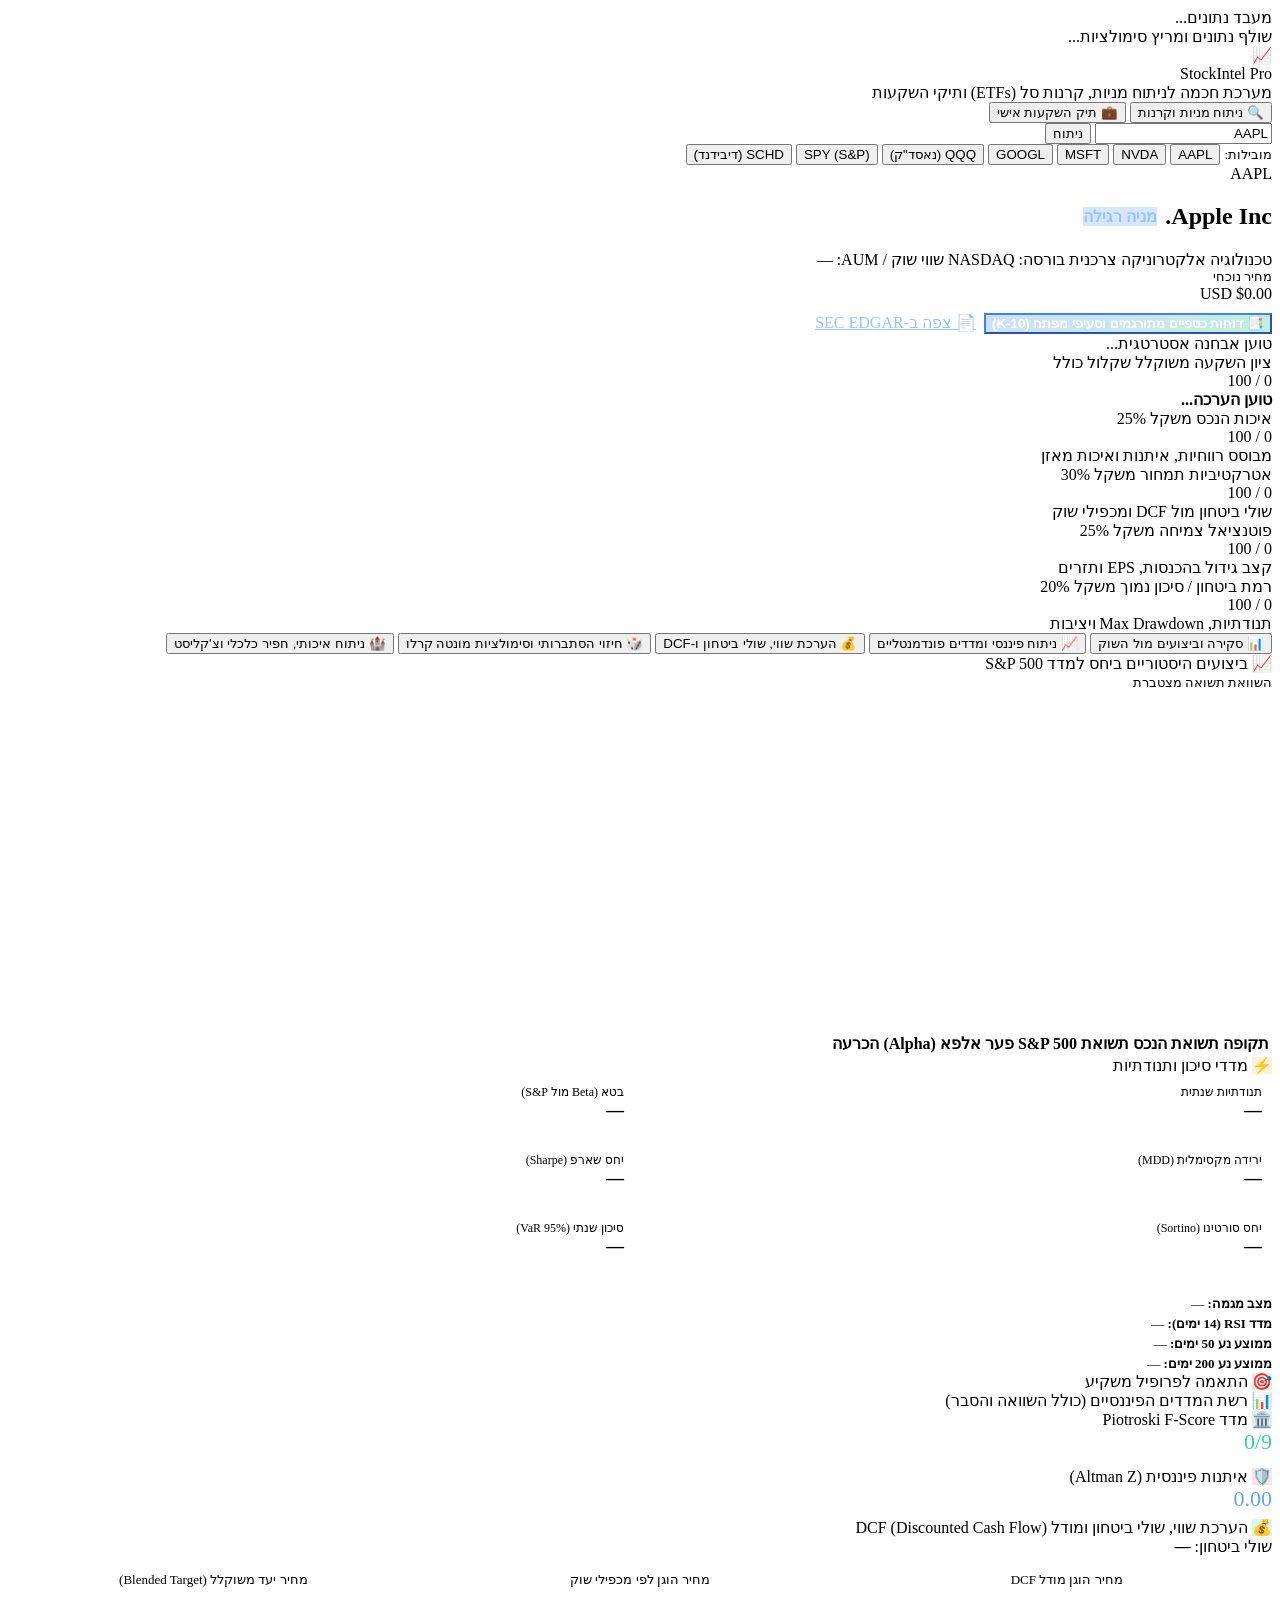
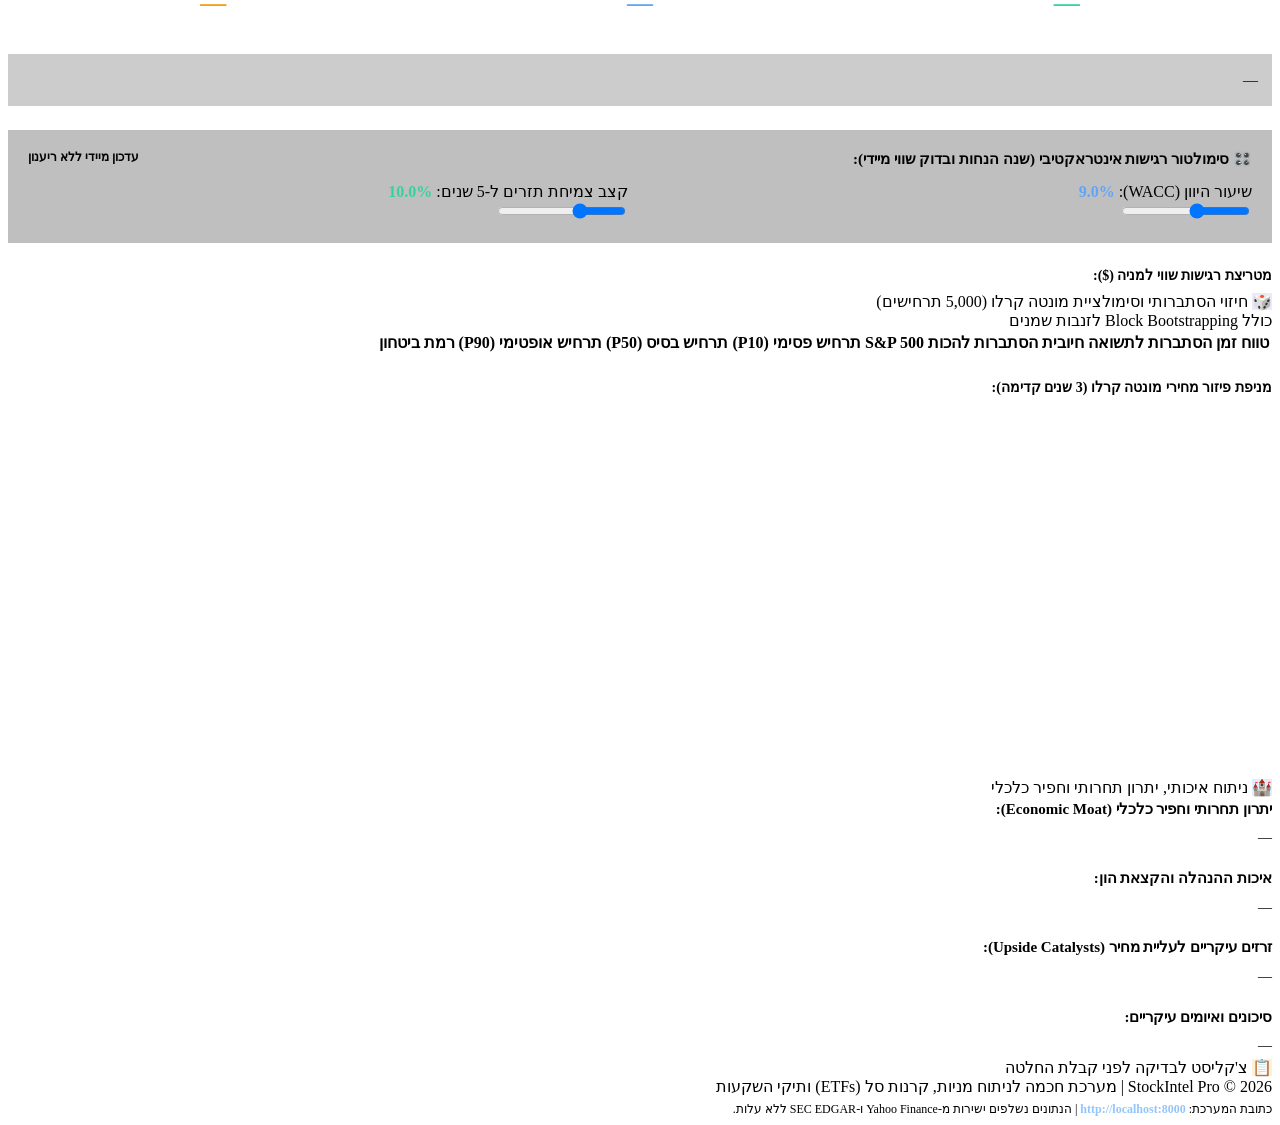
==== app/web/templates/index.html @ 253180e1 "Add files via upload" ====
<!DOCTYPE html>
<html lang="he" dir="rtl">
<head>
    <meta charset="UTF-8">
    <meta name="viewport" content="width=device-width, initial-scale=1.0">
    <title>StockIntel Pro - מערכת חכמה לניתוח מניות, קרנות ותיקי השקעות</title>
    <!-- Google Font Assistant & JetBrains Mono -->
    <link rel="preconnect" href="https://fonts.googleapis.com">
    <link rel="preconnect" href="https://fonts.gstatic.com" crossorigin>
    <link href="https://fonts.googleapis.com/css2?family=Assistant:wght@300;400;500;600;700;800&family=JetBrains+Mono:wght@400;500;600;700&display=swap" rel="stylesheet">
    <!-- Plotly.js for Institutional Charts -->
    <script src="https://cdn.plot.ly/plotly-2.35.2.min.js"></script>
    <!-- Custom Stylesheet -->
    <link rel="stylesheet" href="/static/css/style.css?v=2.9">
</head>
<body>

    <!-- Loading Overlay -->
    <div id="loadingOverlay" class="loading-overlay">
        <div class="spinner"></div>
        <div class="loading-text">מעבד נתונים...</div>
        <div id="loadingSubtext" class="loading-subtext">שולף נתונים ומריץ סימולציות...</div>
    </div>

    <!-- Header & Navigation Bar -->
    <header>
        <div class="container header-content">
            <div class="logo-area">
                <div class="logo-icon">📈</div>
                <div>
                    <div class="logo-title">StockIntel Pro</div>
                    <div class="logo-subtitle">מערכת חכמה לניתוח מניות, קרנות סל (ETFs) ותיקי השקעות</div>
                </div>
            </div>

            <!-- Top View Switcher (Stock Analysis vs Portfolio Tracker) -->
            <div class="main-nav-switcher">
                <button id="navBtnStock" class="main-nav-btn active">
                    <span>🔍</span> ניתוח מניות וקרנות
                </button>
                <button id="navBtnPortfolio" class="main-nav-btn">
                    <span>💼</span> תיק השקעות אישי
                </button>
            </div>

            <!-- Search Area (Only visible in stock/etf view) -->
            <div id="headerSearchArea" class="search-container">
                <div class="search-input-wrapper">
                    <input type="text" id="tickerInput" class="search-input" placeholder="חפש חופשי: אפל, שבבים, דיבידנד, QQQ, Palantir..." value="AAPL" autocomplete="off">
                    <button id="searchBtn" class="search-btn">ניתוח</button>
                </div>
                <!-- Autocomplete Floating Dropdown -->
                <div id="searchDropdown" class="search-dropdown" style="display: none;"></div>
            </div>

            <!-- Quick Pills -->
            <div id="headerPillsArea" class="quick-pills">
                <span style="font-size: 13px; color: var(--text-muted);">מובילות:</span>
                <button class="pill-btn active" data-ticker="AAPL">AAPL</button>
                <button class="pill-btn" data-ticker="NVDA">NVDA</button>
                <button class="pill-btn" data-ticker="MSFT">MSFT</button>
                <button class="pill-btn" data-ticker="GOOGL">GOOGL</button>
                <button class="pill-btn" data-ticker="QQQ">QQQ (נאסד"ק)</button>
                <button class="pill-btn" data-ticker="SPY">SPY (S&P)</button>
                <button class="pill-btn" data-ticker="SCHD">SCHD (דיבידנד)</button>
            </div>
        </div>
    </header>

    <main class="container">
        
        <!-- ====================================================================
             VIEW 1: STOCK & ETF ANALYZER VIEW
             ==================================================================== -->
        <div id="stockViewContainer">
            <!-- Hero Company/ETF Profile -->
            <section class="hero-card">
                <div class="hero-header">
                    <div class="company-title-wrap">
                        <div id="heroTicker" class="ticker-large">AAPL</div>
                        <div>
                            <div style="display: flex; align-items: center; gap: 8px;">
                                <h1 id="heroName" class="company-name">Apple Inc.</h1>
                                <span id="heroTypeBadge" class="meta-chip" style="background: rgba(59,130,246,0.2); color:#93C5FD; font-weight:700;">מניה רגילה</span>
                            </div>
                            <div class="company-meta">
                                <span id="heroSector" class="meta-chip">טכנולוגיה</span>
                                <span id="heroIndustry" class="meta-chip">אלקטרוניקה צרכנית</span>
                                <span class="meta-chip">בורסה: <span id="heroExchange" class="latin">NASDAQ</span></span>
                                <span class="meta-chip">שווי שוק / AUM: <span id="heroMarketCap" class="latin">—</span></span>
                            </div>
                        </div>
                    </div>

                    <div class="price-hero-area">
                        <div style="font-size: 13px; color: var(--text-muted);">מחיר נוכחי</div>
                        <div>
                            <span id="heroPrice" class="price-large">$0.00</span>
                            <span class="price-currency">USD</span>
                        </div>
                        <div style="margin-top: 10px; display: flex; gap: 8px; flex-wrap: wrap;">
                            <button id="openReportsModalBtn" class="pill-btn highlight-btn" style="background: linear-gradient(135deg, rgba(59,130,246,0.25) 0%, rgba(16,185,129,0.25) 100%); border-color: #3B82F6; color: #FFFFFF; font-weight: 700; cursor: pointer; display: inline-flex; align-items: center; gap: 6px;">
                                📑 דוחות כספיים מתורגמים וסעיפי מפתח (10-K)
                            </button>
                            <a id="secFilingBtn" href="#" target="_blank" rel="noopener noreferrer" class="pill-btn" style="color: #93C5FD; border-color: rgba(59,130,246,0.4);">
                                📄 צפה ב-SEC EDGAR
                            </a>
                        </div>
                    </div>
                </div>

                <!-- Strategic Insight Alert -->
                <div id="qualityValuationAlert" class="alert-box">
                    טוען אבחנה אסטרטגית...
                </div>
            </section>

            <!-- 5-Pillar Scores Row -->
            <section class="scores-grid">
                <!-- Composite Score -->
                <div class="score-card primary">
                    <div>
                        <div class="score-label">
                            <span>ציון השקעה משוקלל</span>
                            <span class="score-weight">שקלול כולל</span>
                        </div>
                        <div class="score-number-wrap">
                            <span id="scoreComposite" class="score-number c-emerald">0</span>
                            <span class="score-max">/ 100</span>
                        </div>
                        <div class="score-bar-bg">
                            <div id="barComposite" class="score-bar-fill bg-emerald" style="width: 0%;"></div>
                        </div>
                    </div>
                    <div id="compositeVerdict" class="score-footer-note" style="font-weight: 700;">טוען הערכה...</div>
                </div>

                <!-- Quality Score -->
                <div class="score-card">
                    <div>
                        <div class="score-label">
                            <span>איכות הנכס</span>
                            <span class="score-weight">משקל 25%</span>
                        </div>
                        <div class="score-number-wrap">
                            <span id="scoreQuality" class="score-number">0</span>
                            <span class="score-max">/ 100</span>
                        </div>
                        <div class="score-bar-bg">
                            <div id="barQuality" class="score-bar-fill" style="width: 0%;"></div>
                        </div>
                    </div>
                    <div class="score-footer-note">מבוסס רווחיות, איתנות ואיכות מאזן</div>
                </div>

                <!-- Valuation Score -->
                <div class="score-card">
                    <div>
                        <div class="score-label">
                            <span>אטרקטיביות תמחור</span>
                            <span class="score-weight">משקל 30%</span>
                        </div>
                        <div class="score-number-wrap">
                            <span id="scoreValuation" class="score-number">0</span>
                            <span class="score-max">/ 100</span>
                        </div>
                        <div class="score-bar-bg">
                            <div id="barValuation" class="score-bar-fill" style="width: 0%;"></div>
                        </div>
                    </div>
                    <div class="score-footer-note">שולי ביטחון מול DCF ומכפילי שוק</div>
                </div>

                <!-- Growth Score -->
                <div class="score-card">
                    <div>
                        <div class="score-label">
                            <span>פוטנציאל צמיחה</span>
                            <span class="score-weight">משקל 25%</span>
                        </div>
                        <div class="score-number-wrap">
                            <span id="scoreGrowth" class="score-number">0</span>
                            <span class="score-max">/ 100</span>
                        </div>
                        <div class="score-bar-bg">
                            <div id="barGrowth" class="score-bar-fill" style="width: 0%;"></div>
                        </div>
                    </div>
                    <div class="score-footer-note">קצב גידול בהכנסות, EPS ותזרים</div>
                </div>

                <!-- Risk Score -->
                <div class="score-card">
                    <div>
                        <div class="score-label">
                            <span>רמת ביטחון / סיכון נמוך</span>
                            <span class="score-weight">משקל 20%</span>
                        </div>
                        <div class="score-number-wrap">
                            <span id="scoreRisk" class="score-number">0</span>
                            <span class="score-max">/ 100</span>
                        </div>
                        <div class="score-bar-bg">
                            <div id="barRisk" class="score-bar-fill" style="width: 0%;"></div>
                        </div>
                    </div>
                    <div class="score-footer-note">תנודתיות, Max Drawdown ויציבות</div>
                </div>
            </section>

            <!-- ETF Specific Top Holdings & Structure Card (Hidden by default, shown for ETFs) -->
            <section id="etfSpecificSection" class="card" style="display: none; border-color: rgba(59,130,246,0.3); background: linear-gradient(180deg, #131E33 0%, #111827 100%);">
                <div class="card-header">
                    <div class="card-title">
                        <span class="card-title-icon" style="background: rgba(59,130,246,0.2); color: #60A5FA;">🧺</span>
                        <span>מבנה קרן הסל (ETF Structure & Holdings)</span>
                    </div>
                    <span class="meta-chip" id="etfCategoryChip">קטגוריה: —</span>
                </div>

                <div style="display: grid; grid-template-columns: repeat(4, 1fr); gap: 14px; margin-bottom: 20px;">
                    <div style="background: var(--bg-subtle); padding: 12px; border-radius: var(--radius-md); text-align: center;">
                        <div style="font-size: 12px; color: var(--text-muted);">דמי ניהול (Expense Ratio)</div>
                        <div id="etfExpenseRatio" class="latin" style="font-size: 22px; font-weight: 700; color: #34D399;">—</div>
                    </div>
                    <div style="background: var(--bg-subtle); padding: 12px; border-radius: var(--radius-md); text-align: center;">
                        <div style="font-size: 12px; color: var(--text-muted);">נכסים מנוהלים (AUM)</div>
                        <div id="etfAUM" class="latin" style="font-size: 22px; font-weight: 700; color: #60A5FA;">—</div>
                    </div>
                    <div style="background: var(--bg-subtle); padding: 12px; border-radius: var(--radius-md); text-align: center;">
                        <div style="font-size: 12px; color: var(--text-muted);">תשואת דיבידנד (Yield)</div>
                        <div id="etfYield" class="latin" style="font-size: 22px; font-weight: 700; color: #F59E0B;">—</div>
                    </div>
                    <div style="background: var(--bg-subtle); padding: 12px; border-radius: var(--radius-md); text-align: center;">
                        <div style="font-size: 12px; color: var(--text-muted);">בטא מול S&P 500</div>
                        <div id="etfBeta" class="latin" style="font-size: 22px; font-weight: 700; color: #A78BFA;">—</div>
                    </div>
                </div>

                <!-- Top 10 Holdings Table -->
                <div style="display: grid; grid-template-columns: 1.5fr 1fr; gap: 20px;">
                    <div>
                        <div style="font-size: 14px; font-weight: 700; margin-bottom: 8px;">10 האחזקות הגדולות ביותר בקרן:</div>
                        <div class="data-table-wrapper">
                            <table class="data-table">
                                <thead>
                                    <tr>
                                        <th>סימול</th>
                                        <th>שם החברה</th>
                                        <th>משקל בקרן (%)</th>
                                    </tr>
                                </thead>
                                <tbody id="etfHoldingsTableBody"></tbody>
                            </table>
                        </div>
                    </div>
                    <div>
                        <div style="font-size: 14px; font-weight: 700; margin-bottom: 8px;">התפלגות סקטוריאלית של הקרן:</div>
                        <div id="etfSectorList" style="display: flex; flex-direction: column; gap: 6px;"></div>
                    </div>
                </div>
            </section>

            <!-- Clean Tabbed Navigation Bar (Removes the endless clutter!) -->
            <div class="clean-section-tabs">
                <button class="sec-tab-btn active" data-tab="tabOverview">📊 סקירה וביצועים מול השוק</button>
                <button class="sec-tab-btn" data-tab="tabFundamentals">📈 ניתוח פיננסי ומדדים פונדמנטליים</button>
                <button class="sec-tab-btn" data-tab="tabValuation">💰 הערכת שווי, שולי ביטחון ו-DCF</button>
                <button class="sec-tab-btn" data-tab="tabForecast">🎲 חיזוי הסתברותי וסימולציות מונטה קרלו</button>
                <button class="sec-tab-btn" data-tab="tabQualitative">🏰 ניתוח איכותי, חפיר כלכלי וצ'קליסט</button>
            </div>

            <!-- TAB 1: OVERVIEW & BENCHMARK PERFORMANCE -->
            <div id="tabOverview" class="tab-pane active">
                <div class="main-grid">
                    <div class="card">
                        <div class="card-header">
                            <div class="card-title">
                                <span class="card-title-icon" style="background: rgba(245,158,11,0.15); color: #FBBF24;">📈</span>
                                <span>ביצועים היסטוריים ביחס למדד S&P 500</span>
                            </div>
                            <span style="font-size: 13px; color: var(--text-muted);">השוואת תשואה מצטברת</span>
                        </div>
                        <div id="chartPriceComparison" style="height: 320px; width: 100%; margin-bottom: 20px;"></div>
                        <div class="data-table-wrapper">
                            <table class="data-table">
                                <thead>
                                    <tr>
                                        <th>תקופה</th>
                                        <th>תשואת הנכס</th>
                                        <th>תשואת S&P 500</th>
                                        <th>פער אלפא (Alpha)</th>
                                        <th>הכרעה</th>
                                    </tr>
                                </thead>
                                <tbody id="performanceTableBody"></tbody>
                            </table>
                        </div>
                    </div>

                    <!-- Right Column: Quick Stats -->
                    <div>
                        <!-- Risk & Technical Summary Card -->
                        <div class="card">
                            <div class="card-header">
                                <div class="card-title">
                                    <span class="card-title-icon" style="background: rgba(245,158,11,0.15); color: #FBBF24;">⚡</span>
                                    <span>מדדי סיכון ותנודתיות</span>
                                </div>
                            </div>
                            <div style="display: grid; grid-template-columns: 1fr 1fr; gap: 12px; margin-bottom: 16px;">
                                <div style="background: var(--bg-subtle); padding: 10px; border-radius: var(--radius-sm);">
                                    <div style="font-size: 12px; color: var(--text-muted);">תנודתיות שנתית</div>
                                    <div id="riskVol" class="latin" style="font-weight: 700; font-size: 18px;">—</div>
                                </div>
                                <div style="background: var(--bg-subtle); padding: 10px; border-radius: var(--radius-sm);">
                                    <div style="font-size: 12px; color: var(--text-muted);">בטא (Beta מול S&P)</div>
                                    <div id="riskBeta" class="latin" style="font-weight: 700; font-size: 18px;">—</div>
                                </div>
                                <div style="background: var(--bg-subtle); padding: 10px; border-radius: var(--radius-sm);">
                                    <div style="font-size: 12px; color: var(--text-muted);">ירידה מקסימלית (MDD)</div>
                                    <div id="riskDrawdown" class="latin" style="font-weight: 700; font-size: 18px; color: var(--color-negative);">—</div>
                                </div>
                                <div style="background: var(--bg-subtle); padding: 10px; border-radius: var(--radius-sm);">
                                    <div style="font-size: 12px; color: var(--text-muted);">יחס שארפ (Sharpe)</div>
                                    <div id="riskSharpe" class="latin" style="font-weight: 700; font-size: 18px;">—</div>
                                </div>
                                <div style="background: var(--bg-subtle); padding: 10px; border-radius: var(--radius-sm);">
                                    <div style="font-size: 12px; color: var(--text-muted);">יחס סורטינו (Sortino)</div>
                                    <div id="riskSortino" class="latin" style="font-weight: 700; font-size: 18px;">—</div>
                                </div>
                                <div style="background: var(--bg-subtle); padding: 10px; border-radius: var(--radius-sm);">
                                    <div style="font-size: 12px; color: var(--text-muted);">סיכון שנתי (VaR 95%)</div>
                                    <div id="riskVaR" class="latin" style="font-weight: 700; font-size: 18px; color: var(--color-negative);">—</div>
                                </div>
                            </div>
                            <div style="font-size: 13px; color: var(--text-secondary); border-top: 1px solid rgba(255,255,255,0.06); padding-top: 12px;">
                                <div><strong>מצב מגמה:</strong> <span id="techTrend">—</span></div>
                                <div style="margin-top: 4px;"><strong>מדד RSI (14 ימים):</strong> <span id="techRsi" class="latin">—</span></div>
                                <div style="margin-top: 4px;"><strong>ממוצע נע 50 ימים:</strong> <span id="techSma50" class="latin">—</span></div>
                                <div style="margin-top: 4px;"><strong>ממוצע נע 200 ימים:</strong> <span id="techSma200" class="latin">—</span></div>
                            </div>
                        </div>

                        <!-- Investor Suitability Card -->
                        <div class="card">
                            <div class="card-header">
                                <div class="card-title">
                                    <span class="card-title-icon" style="background: rgba(16,185,129,0.15); color: #34D399;">🎯</span>
                                    <span>התאמה לפרופיל משקיע</span>
                                </div>
                            </div>
                            <div id="suitabilityList"></div>
                        </div>
                    </div>
                </div>
            </div>

            <!-- TAB 2: FUNDAMENTALS & AUDITS -->
            <div id="tabFundamentals" class="tab-pane">
                <div class="main-grid">
                    <div class="card">
                        <div class="card-header">
                            <div class="card-title">
                                <span class="card-title-icon" style="background: rgba(59,130,246,0.15); color: #60A5FA;">📊</span>
                                <span>רשת המדדים הפיננסיים (כולל השוואה והסבר)</span>
                            </div>
                        </div>
                        <div id="metricsGrid" class="metrics-grid"></div>
                    </div>

                    <!-- Right Column: Piotroski & Altman -->
                    <div>
                        <!-- Piotroski F-Score Card -->
                        <div class="card">
                            <div class="card-header">
                                <div class="card-title">
                                    <span class="card-title-icon" style="background: rgba(16,185,129,0.15); color: #34D399;">🏛️</span>
                                    <span>מדד Piotroski F-Score</span>
                                </div>
                                <span id="piotroskiScore" class="score-number latin" style="font-size: 22px; color: #34D399;">0/9</span>
                            </div>
                            <div id="piotroskiVerdict" style="font-weight: 700; color: var(--text-primary); margin-bottom: 12px; font-size: 14px;"></div>
                            <div id="piotroskiList"></div>
                        </div>

                        <!-- Altman Z-Score Card -->
                        <div class="card">
                            <div class="card-header">
                                <div class="card-title">
                                    <span class="card-title-icon" style="background: rgba(239,68,68,0.15); color: #F87171;">🛡️</span>
                                    <span>איתנות פיננסית (Altman Z)</span>
                                </div>
                                <span id="altmanScore" class="score-number latin" style="font-size: 22px; color: #60A5FA;">0.00</span>
                            </div>
                            <div id="altmanZone" style="font-weight: 700; color: var(--text-primary); margin-bottom: 6px; font-size: 14px;"></div>
                            <div id="altmanExplanation" style="font-size: 13px; color: var(--text-secondary); line-height: 1.4;"></div>
                        </div>
                    </div>
                </div>
            </div>

            <!-- TAB 3: VALUATION & DCF -->
            <div id="tabValuation" class="tab-pane">
                <div class="card">
                    <div class="card-header">
                        <div class="card-title">
                            <span class="card-title-icon" style="background: rgba(16,185,129,0.15); color: #34D399;">💰</span>
                            <span>הערכת שווי, שולי ביטחון ומודל DCF (Discounted Cash Flow)</span>
                        </div>
                        <span class="meta-chip">שולי ביטחון: <strong id="marginOfSafety" class="latin">—</strong></span>
                    </div>

                    <div style="display: grid; grid-template-columns: repeat(3, 1fr); gap: 16px; margin-bottom: 20px;">
                        <div style="background: var(--bg-subtle); padding: 16px; border-radius: var(--radius-md); text-align: center;">
                            <div style="font-size: 13px; color: var(--text-muted);">מחיר הוגן מודל DCF</div>
                            <div id="dcfFairValue" style="font-size: 26px; font-weight: 700; color: #34D399;" class="latin">—</div>
                        </div>
                        <div style="background: var(--bg-subtle); padding: 16px; border-radius: var(--radius-md); text-align: center;">
                            <div style="font-size: 13px; color: var(--text-muted);">מחיר הוגן לפי מכפילי שוק</div>
                            <div id="peFairValue" style="font-size: 26px; font-weight: 700; color: #60A5FA;" class="latin">—</div>
                        </div>
                        <div style="background: var(--bg-subtle); padding: 16px; border-radius: var(--radius-md); text-align: center;">
                            <div style="font-size: 13px; color: var(--text-muted);">מחיר יעד משוקלל (Blended Target)</div>
                            <div id="blendedFairValue" style="font-size: 26px; font-weight: 700; color: #F59E0B;" class="latin">—</div>
                        </div>
                    </div>

                    <div id="valuationSummaryHebrew" style="font-size: 15px; color: var(--text-secondary); margin-bottom: 24px; line-height: 1.6; background: rgba(0,0,0,0.2); padding: 14px; border-radius: var(--radius-sm);">
                        —
                    </div>

                    <!-- Interactive Sensitivity Sliders -->
                    <div style="background: rgba(0,0,0,0.25); border: 1px solid var(--border-color); border-radius: var(--radius-md); padding: 20px; margin-bottom: 24px;">
                        <div style="font-weight: 700; font-size: 15px; margin-bottom: 14px; display: flex; justify-content: space-between;">
                            <span>🎛️ סימולטור רגישות אינטראקטיבי (שנה הנחות ובדוק שווי מיידי):</span>
                            <span style="font-size: 12px; color: var(--text-muted);">עדכון מיידי ללא ריענון</span>
                        </div>
                        <div style="display: grid; grid-template-columns: 1fr 1fr; gap: 24px;">
                            <div class="slider-group">
                                <div class="slider-label-wrap">
                                    <span>שיעור היוון (WACC):</span>
                                    <span id="valWacc" class="latin" style="font-weight: 700; color: #60A5FA;">9.0%</span>
                                </div>
                                <input type="range" id="sliderWacc" class="slider-input" min="5" max="15" step="0.5" value="9">
                            </div>
                            <div class="slider-group">
                                <div class="slider-label-wrap">
                                    <span>קצב צמיחת תזרים ל-5 שנים:</span>
                                    <span id="valGrowth" class="latin" style="font-weight: 700; color: #34D399;">10.0%</span>
                                </div>
                                <input type="range" id="sliderGrowth" class="slider-input" min="0" max="30" step="1" value="10">
                            </div>
                        </div>
                    </div>

                    <!-- Sensitivity Matrix Table -->
                    <div style="font-size: 14px; font-weight: 700; margin-bottom: 8px;">מטריצת רגישות שווי למניה ($):</div>
                    <div class="data-table-wrapper">
                        <table class="data-table">
                            <thead id="sensitivityHead"></thead>
                            <tbody id="sensitivityBody"></tbody>
                        </table>
                    </div>
                </div>
            </div>

            <!-- TAB 4: FORECAST & RISK -->
            <div id="tabForecast" class="tab-pane">
                <div class="card">
                    <div class="card-header">
                        <div class="card-title">
                            <span class="card-title-icon" style="background: rgba(139,92,246,0.15); color: #A78BFA;">🎲</span>
                            <span>חיזוי הסתברותי וסימולציית מונטה קרלו (5,000 תרחישים)</span>
                        </div>
                        <span class="meta-chip">כולל Block Bootstrapping לזנבות שמנים</span>
                    </div>

                    <div class="data-table-wrapper" style="margin-bottom: 24px;">
                        <table class="data-table">
                            <thead>
                                <tr>
                                    <th>טווח זמן</th>
                                    <th>הסתברות לתשואה חיובית</th>
                                    <th>הסתברות להכות S&P 500</th>
                                    <th>תרחיש פסימי (P10)</th>
                                    <th>תרחיש בסיס (P50)</th>
                                    <th>תרחיש אופטימי (P90)</th>
                                    <th>רמת ביטחון</th>
                                </tr>
                            </thead>
                            <tbody id="forecastTableBody"></tbody>
                        </table>
                    </div>

                    <!-- Monte Carlo Fan Chart -->
                    <div style="font-size: 14px; font-weight: 700; margin-bottom: 8px;">מניפת פיזור מחירי מונטה קרלו (3 שנים קדימה):</div>
                    <div id="chartMonteCarlo" style="height: 360px; width: 100%;"></div>

                    <div id="forecastDisclaimer" class="alert-box" style="margin-top: 14px; font-size: 12px;"></div>
                </div>
            </div>

            <!-- TAB 5: QUALITATIVE & MOAT -->
            <div id="tabQualitative" class="tab-pane">
                <div class="main-grid">
                    <div class="card">
                        <div class="card-header">
                            <div class="card-title">
                                <span class="card-title-icon" style="background: rgba(59,130,246,0.15); color: #60A5FA;">🏰</span>
                                <span>ניתוח איכותי, יתרון תחרותי וחפיר כלכלי</span>
                            </div>
                        </div>
                        <div style="font-size: 14px; line-height: 1.7; color: var(--text-secondary);">
                            <div style="margin-bottom: 16px;">
                                <strong style="color: var(--text-primary); font-size: 15px;">יתרון תחרותי וחפיר כלכלי (Economic Moat):</strong>
                                <div id="moatText" style="margin-top: 4px;">—</div>
                            </div>
                            <div style="margin-bottom: 16px;">
                                <strong style="color: var(--text-primary); font-size: 15px;">איכות ההנהלה והקצאת הון:</strong>
                                <div id="managementText" style="margin-top: 4px;">—</div>
                            </div>
                            <div style="margin-bottom: 16px;">
                                <strong style="color: var(--text-primary); font-size: 15px;">זרזים עיקריים לעליית מחיר (Upside Catalysts):</strong>
                                <div id="catalystsText" style="margin-top: 4px;">—</div>
                            </div>
                            <div>
                                <strong style="color: var(--text-primary); font-size: 15px;">סיכונים ואיומים עיקריים:</strong>
                                <div id="threatsText" style="margin-top: 4px;">—</div>
                            </div>
                        </div>
                    </div>

                    <!-- Pre-Investment Action Checklist -->
                    <div class="card">
                        <div class="card-header">
                            <div class="card-title">
                                <span class="card-title-icon" style="background: rgba(245,158,11,0.15); color: #FBBF24;">📋</span>
                                <span>צ'קליסט לבדיקה לפני קבלת החלטה</span>
                            </div>
                        </div>
                        <div id="preChecklist"></div>
                    </div>
                </div>
            </div>
        </div>

        <!-- ====================================================================
             VIEW 2: PORTFOLIO BUILDER & TRACKER VIEW
             ==================================================================== -->
        <div id="portfolioViewContainer" style="display: none;">
            <!-- Portfolio Hero & Overview -->
            <section class="hero-card" style="background: linear-gradient(180deg, #182238 0%, #111827 100%);">
                <div class="hero-header">
                    <div>
                        <div style="display: flex; align-items: center; gap: 10px;">
                            <span style="font-size: 28px;">💼</span>
                            <h1 class="company-name">תיק ההשקעות האישי שלך</h1>
                        </div>
                        <div class="company-meta">
                            <span>מעקב שווי, ביצועים, בטא משוקללת ומטריצת פיזור סיכונים</span>
                        </div>
                    </div>

                    <div style="display: flex; gap: 8px; flex-wrap: wrap;">
                        <button id="btnLoadDemoPortfolio" class="pill-btn" style="color: #93C5FD; border-color: rgba(59,130,246,0.4);">
                            ⚡ טען תיק הדגמה מגוון
                        </button>
                        <button id="btnClearPortfolio" class="pill-btn" style="color: #F87171; border-color: rgba(239,68,68,0.4);">
                            🗑️ איפוס תיק
                        </button>
                    </div>
                </div>

                <!-- Portfolio Summary Cards Grid -->
                <div class="portfolio-summary-grid" style="display: grid; grid-template-columns: repeat(4, 1fr); gap: 16px; margin-top: 20px;">
                    <div style="background: var(--bg-subtle); padding: 16px; border-radius: var(--radius-md);">
                        <div style="font-size: 13px; color: var(--text-muted);">שווי תיק כולל</div>
                        <div id="portTotalValue" class="latin" style="font-size: 28px; font-weight: 800; color: #FFFFFF;">$0.00</div>
                        <div style="font-size: 12px; color: var(--text-secondary); margin-top: 4px;">עלות רכישה: <span id="portTotalCost" class="latin">$0.00</span></div>
                    </div>

                    <div style="background: var(--bg-subtle); padding: 16px; border-radius: var(--radius-md);">
                        <div style="font-size: 13px; color: var(--text-muted);">רווח / הפסד כולל</div>
                        <div id="portTotalPnL" class="latin" style="font-size: 28px; font-weight: 800; color: #34D399;">$0.00</div>
                        <div id="portTotalPnLPct" class="latin" style="font-size: 13px; font-weight: 700; color: #34D399; margin-top: 4px;">+0.0%</div>
                    </div>

                    <div style="background: var(--bg-subtle); padding: 16px; border-radius: var(--radius-md);">
                        <div style="font-size: 13px; color: var(--text-muted);">בטא משוקללת מול S&P 500</div>
                        <div id="portWeightedBeta" class="latin" style="font-size: 28px; font-weight: 800; color: #60A5FA;">1.00</div>
                        <div id="portRiskProfile" style="font-size: 12px; color: var(--text-secondary); margin-top: 4px;">רמת סיכון: מאוזנת</div>
                    </div>

                    <div style="background: var(--bg-subtle); padding: 16px; border-radius: var(--radius-md);">
                        <div style="font-size: 13px; color: var(--text-muted);">ציון איכות משוקלל לתיק</div>
                        <div id="portQualityScore" class="latin" style="font-size: 28px; font-weight: 800; color: #F59E0B;">0 / 100</div>
                        <div style="font-size: 12px; color: var(--text-secondary); margin-top: 4px;">ציון תמחור: <span id="portValuationScore" class="latin">0</span></div>
                    </div>
                </div>
            </section>

            <!-- Add Asset Form & Holdings Table -->
            <div class="card">
                <div class="card-header">
                    <div class="card-title">
                        <span class="card-title-icon" style="background: rgba(16,185,129,0.15); color: #34D399;">➕</span>
                        <span>הוספת נכס לתיק (מניה או קרן סל)</span>
                    </div>
                </div>

                <!-- Add Form -->
                <div class="portfolio-add-form" style="display: flex; gap: 14px; flex-wrap: wrap; align-items: flex-end; margin-bottom: 24px; background: rgba(0,0,0,0.2); padding: 16px; border-radius: var(--radius-md);">
                    <div>
                        <label style="font-size: 13px; color: var(--text-muted); display: block; margin-bottom: 4px;">סימול מניה / קרן</label>
                        <input type="text" id="addPortTicker" class="statement-search-input latin" placeholder="למשל: AAPL, QQQ, NVDA" style="width: 160px; text-transform: uppercase;">
                    </div>
                    <div>
                        <label style="font-size: 13px; color: var(--text-muted); display: block; margin-bottom: 4px;">כמות יחידות / מניות</label>
                        <input type="number" id="addPortShares" class="statement-search-input latin" placeholder="למשל: 10" min="0.1" step="any" style="width: 140px;">
                    </div>
                    <div>
                        <label style="font-size: 13px; color: var(--text-muted); display: block; margin-bottom: 4px;">מחיר קנייה ממוצע ($)</label>
                        <input type="number" id="addPortBuyPrice" class="statement-search-input latin" placeholder="למשל: 220" min="0.01" step="any" style="width: 160px;">
                    </div>
                    <button id="btnAddAssetBtn" class="search-btn" style="position: static; padding: 10px 20px;">
                        הוסף לתיק
                    </button>
                </div>

                <!-- Holdings Table -->
                <div style="font-size: 15px; font-weight: 700; margin-bottom: 10px;">הרכב נכסי התיק:</div>
                <div class="data-table-wrapper" style="margin-bottom: 24px;">
                    <table class="data-table">
                        <thead>
                            <tr>
                                <th>סימול</th>
                                <th>סקטור</th>
                                <th>כמות</th>
                                <th>מחיר קנייה ($)</th>
                                <th>מחיר נוכחי ($)</th>
                                <th>שווי נוכחי ($)</th>
                                <th>רווח / הפסד ($)</th>
                                <th>תשואה (%)</th>
                                <th>משקל בתיק (%)</th>
                                <th>פעולות</th>
                            </tr>
                        </thead>
                        <tbody id="portfolioTableBody">
                            <tr>
                                <td colspan="10" style="text-align: center; color: var(--text-muted); padding: 24px;">
                                    עדיין לא נוספו נכסים לתיק. הוסף נכס ראשון או לחץ על "טען תיק הדגמה".
                                </td>
                            </tr>
                        </tbody>
                    </table>
                </div>

                <!-- Visuals: Sector Allocation Donut & Correlation Matrix -->
                <div style="display: grid; grid-template-columns: 1fr 1fr; gap: 24px;">
                    <div>
                        <div style="font-size: 15px; font-weight: 700; margin-bottom: 10px;">חלוקה סקטוריאלית של התיק:</div>
                        <div id="chartPortfolioSectors" style="height: 300px; width: 100%;"></div>
                    </div>
                    <div>
                        <div style="font-size: 15px; font-weight: 700; margin-bottom: 10px;">מטריצת מתאם בין הנכסים (Correlation Matrix):</div>
                        <div id="portCorrelationContainer" class="data-table-wrapper" style="min-height: 250px;">
                            <div style="padding: 30px; text-align: center; color: var(--text-muted);">
                                מטריצת המתאם תוצג כאשר ישנם לפחות 2 נכסים בתיק.
                            </div>
                        </div>
                    </div>
                </div>
            </div>
        </div>

    </main>

    <!-- Translated Financial Reports & SEC Key Sections Modal -->
    <div id="reportsModal" class="modal-overlay" style="display: none;">
        <div class="modal-container">
            <div class="modal-header">
                <div class="modal-title-area">
                    <span class="modal-icon">📑</span>
                    <div>
                        <h2 class="modal-title">דוחות כספיים מלאים וסעיפי מפתח מתורגמים לעברית</h2>
                        <div id="modalSubtitle" class="modal-subtitle">טוען נתונים...</div>
                    </div>
                </div>
                <button id="closeReportsModalBtn" class="modal-close-btn" title="סגור חלונית">&times;</button>
            </div>

            <!-- Modal Subheader with Period Selector (Annual / Quarterly) & Search Filter -->
            <div class="modal-controls">
                <div class="modal-tabs">
                    <button class="modal-tab-btn active" data-tab="income">📊 דוח רווח והפסד</button>
                    <button class="modal-tab-btn" data-tab="balance">⚖️ מאזן (נכסים והתחייבויות)</button>
                    <button class="modal-tab-btn" data-tab="cashflow">💵 דוח תזרים מזומנים</button>
                    <button class="modal-tab-btn" data-tab="sec_sections">🔍 סעיפי מפתח מה-10-K (Item 1, 1A, 7)</button>
                </div>
                <div class="modal-period-filter">
                    <div id="periodToggleWrapper" class="period-toggle">
                        <button id="periodAnnualBtn" class="toggle-btn active" data-period="annual">שנתי (4 שנים)</button>
                        <button id="periodQuarterlyBtn" class="toggle-btn" data-period="quarterly">רבעוני (4 רבעונים)</button>
                    </div>
                    <div class="statement-search-wrapper">
                        <input type="text" id="statementSearchInput" class="statement-search-input" placeholder="סינון שורה (למשל: הכנסות, מו&quot;פ, חוב, דיבידנד)...">
                    </div>
                </div>
            </div>

            <!-- Modal Content Area -->
            <div class="modal-body">
                <div id="statementTableContainer" class="data-table-wrapper"></div>
                <div id="secSectionsContainer" class="sec-sections-grid" style="display: none;"></div>
            </div>
        </div>
    </div>

    <footer>
        <div class="container">
            <div>StockIntel Pro &copy; 2026 | מערכת חכמה לניתוח מניות, קרנות סל (ETFs) ותיקי השקעות</div>
            <div style="margin-top: 6px; font-size: 12px; color: var(--text-muted);">
                כתובת המערכת: <strong class="latin" style="color: #93C5FD;">http://localhost:8000</strong> | הנתונים נשלפים ישירות מ-Yahoo Finance ו-SEC EDGAR ללא עלות.
            </div>
        </div>
    </footer>

    <!-- Client Script -->
    <script src="/static/js/app.js?v=2.9"></script>
</body>
</html>
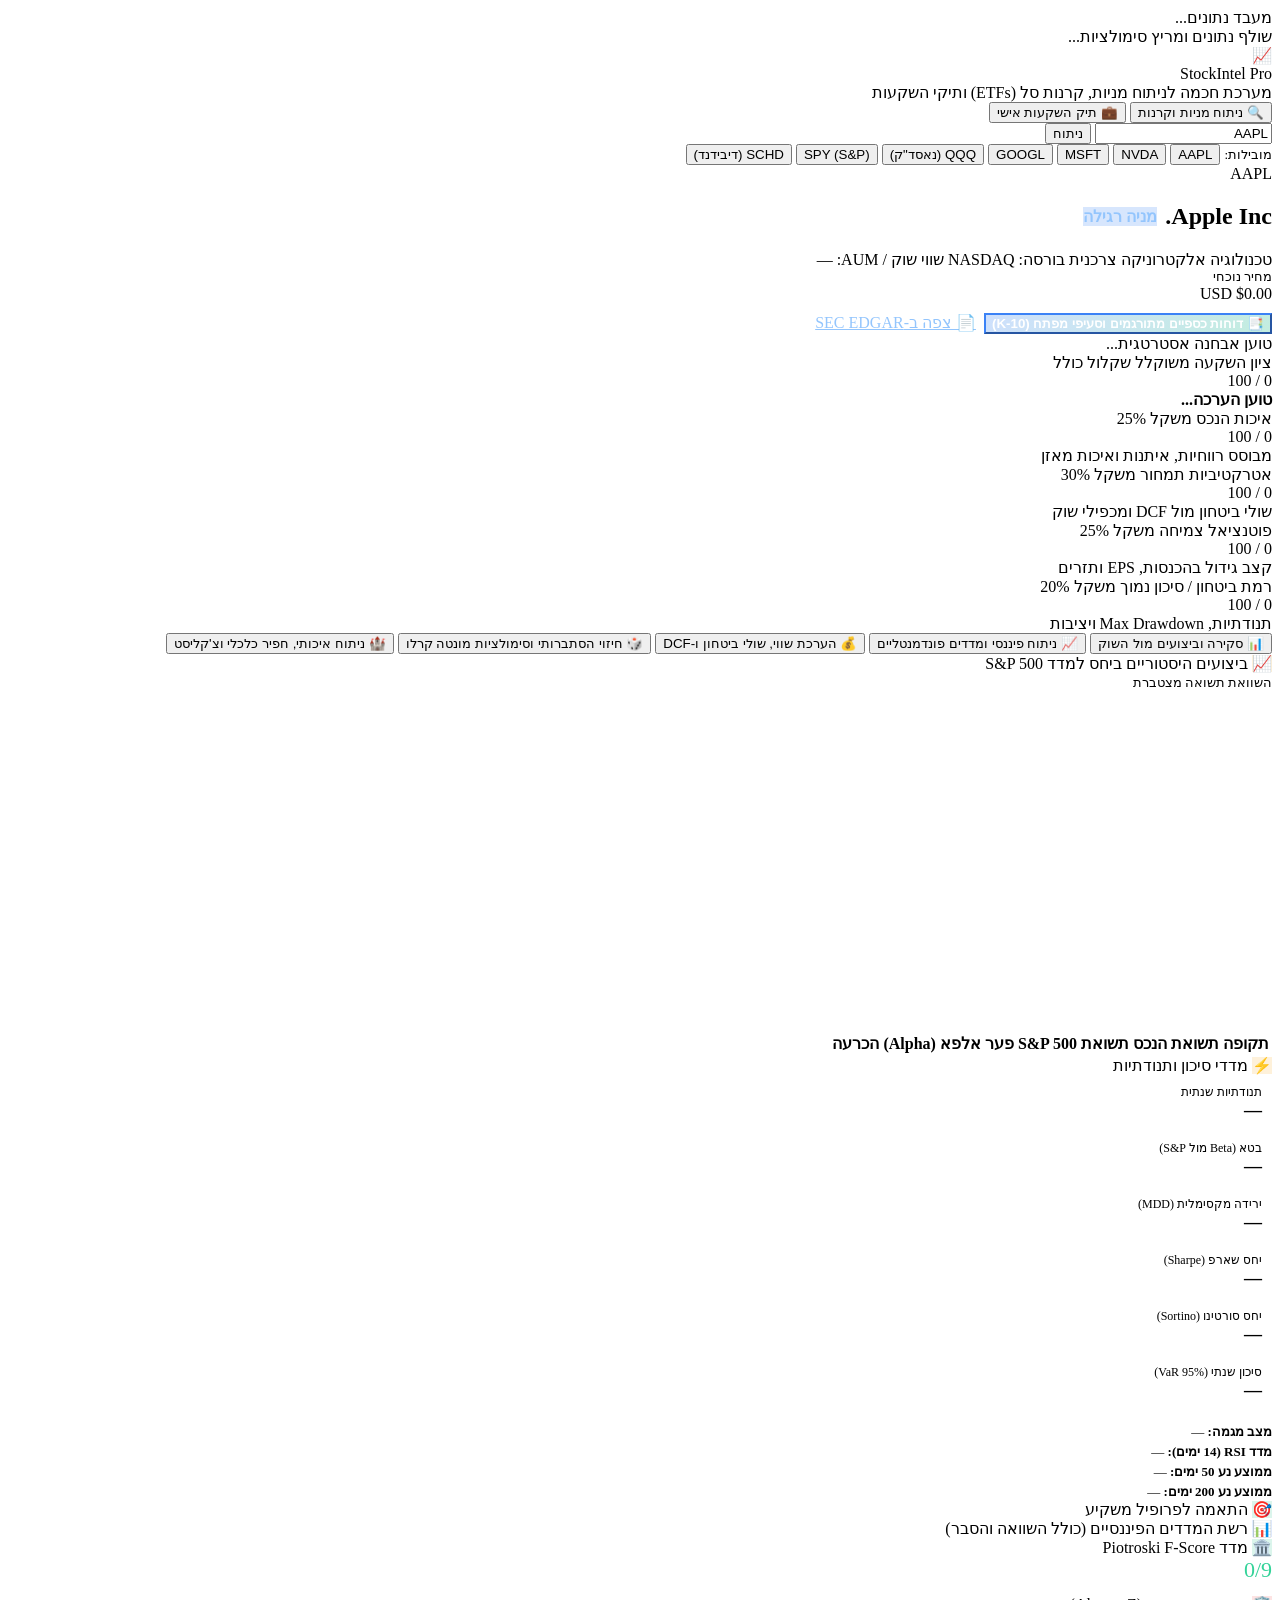
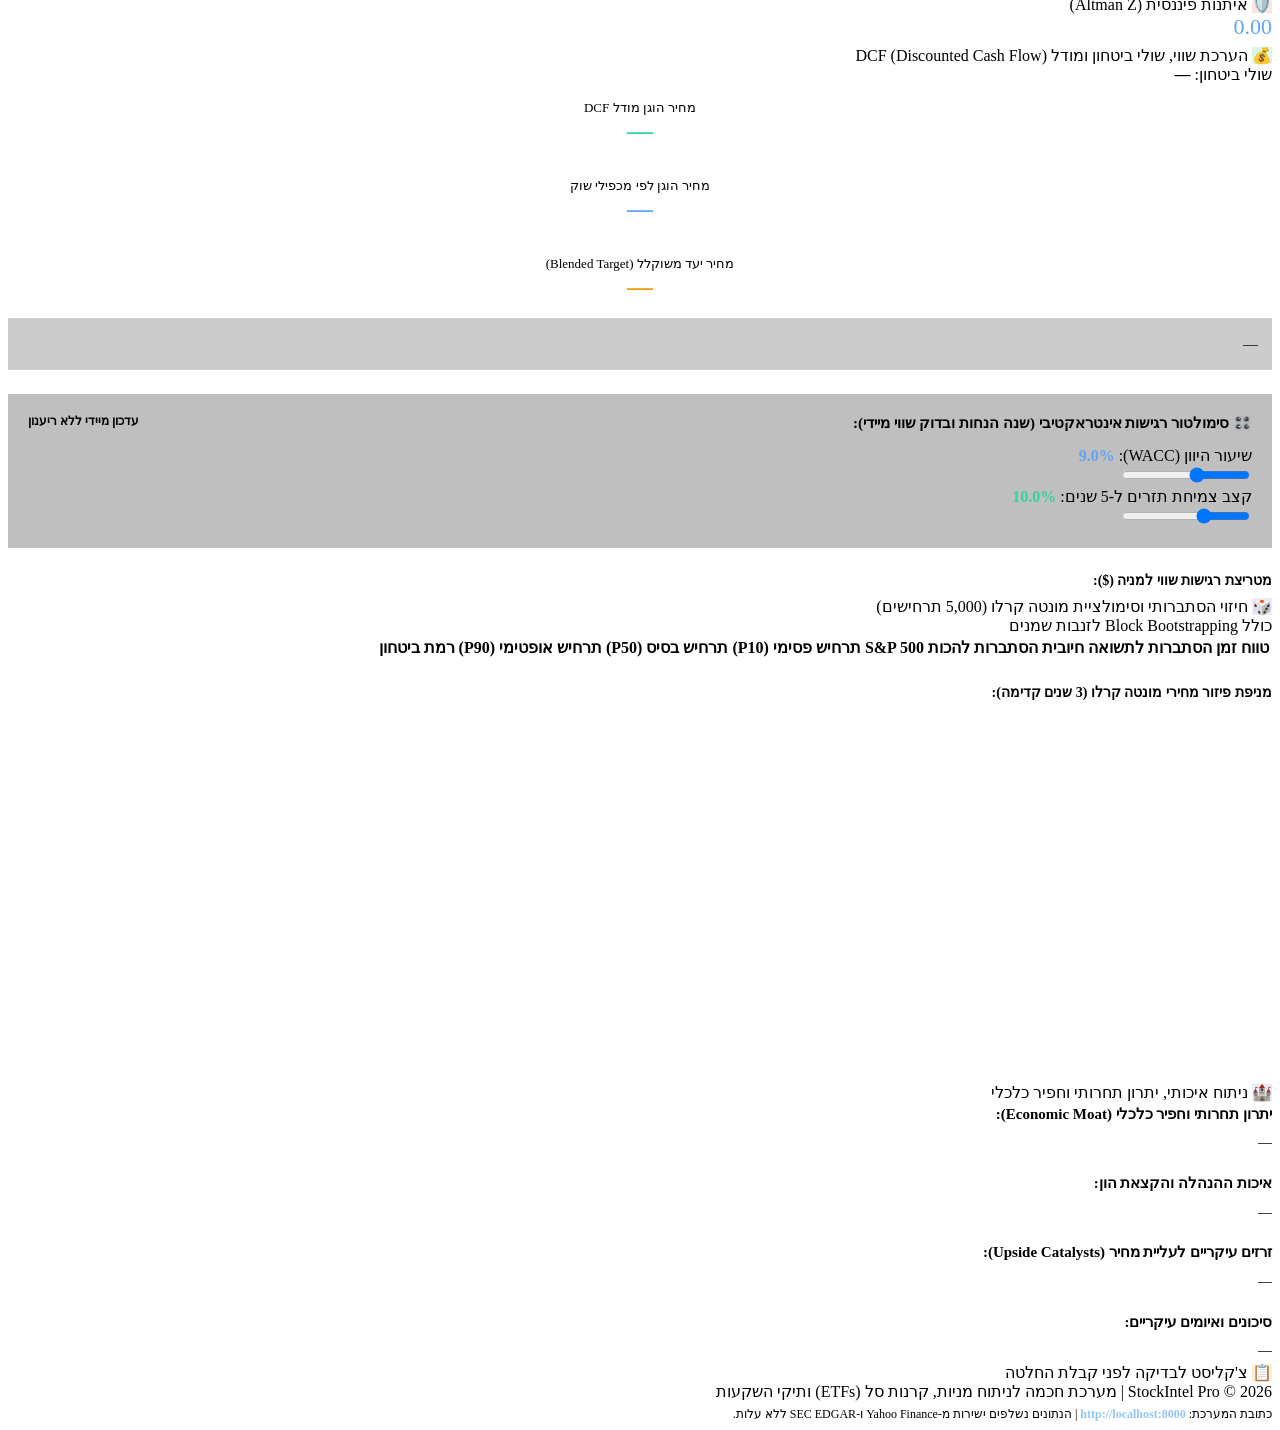
==== commit 4f21acb1: "Add files via upload" ====
--- a/app/web/templates/index.html
+++ b/app/web/templates/index.html
@@ -11,7 +11,7 @@
     <!-- Plotly.js for Institutional Charts -->
     <script src="https://cdn.plot.ly/plotly-2.35.2.min.js"></script>
     <!-- Custom Stylesheet -->
-    <link rel="stylesheet" href="/static/css/style.css?v=2.9">
+    <link rel="stylesheet" href="/static/css/style.css?v=4.0">
 </head>
 <body>
 
@@ -218,7 +218,7 @@
                     <span class="meta-chip" id="etfCategoryChip">קטגוריה: —</span>
                 </div>
 
-                <div style="display: grid; grid-template-columns: repeat(4, 1fr); gap: 14px; margin-bottom: 20px;">
+                <div class="etf-stats-grid">
                     <div style="background: var(--bg-subtle); padding: 12px; border-radius: var(--radius-md); text-align: center;">
                         <div style="font-size: 12px; color: var(--text-muted);">דמי ניהול (Expense Ratio)</div>
                         <div id="etfExpenseRatio" class="latin" style="font-size: 22px; font-weight: 700; color: #34D399;">—</div>
@@ -238,7 +238,7 @@
                 </div>
 
                 <!-- Top 10 Holdings Table -->
-                <div style="display: grid; grid-template-columns: 1.5fr 1fr; gap: 20px;">
+                <div class="etf-holdings-grid">
                     <div>
                         <div style="font-size: 14px; font-weight: 700; margin-bottom: 8px;">10 האחזקות הגדולות ביותר בקרן:</div>
                         <div class="data-table-wrapper">
@@ -308,7 +308,7 @@
                                     <span>מדדי סיכון ותנודתיות</span>
                                 </div>
                             </div>
-                            <div style="display: grid; grid-template-columns: 1fr 1fr; gap: 12px; margin-bottom: 16px;">
+                            <div class="risk-stats-grid">
                                 <div style="background: var(--bg-subtle); padding: 10px; border-radius: var(--radius-sm);">
                                     <div style="font-size: 12px; color: var(--text-muted);">תנודתיות שנתית</div>
                                     <div id="riskVol" class="latin" style="font-weight: 700; font-size: 18px;">—</div>
@@ -411,7 +411,7 @@
                         <span class="meta-chip">שולי ביטחון: <strong id="marginOfSafety" class="latin">—</strong></span>
                     </div>
 
-                    <div style="display: grid; grid-template-columns: repeat(3, 1fr); gap: 16px; margin-bottom: 20px;">
+                    <div class="valuation-cards-grid">
                         <div style="background: var(--bg-subtle); padding: 16px; border-radius: var(--radius-md); text-align: center;">
                             <div style="font-size: 13px; color: var(--text-muted);">מחיר הוגן מודל DCF</div>
                             <div id="dcfFairValue" style="font-size: 26px; font-weight: 700; color: #34D399;" class="latin">—</div>
@@ -436,7 +436,7 @@
                             <span>🎛️ סימולטור רגישות אינטראקטיבי (שנה הנחות ובדוק שווי מיידי):</span>
                             <span style="font-size: 12px; color: var(--text-muted);">עדכון מיידי ללא ריענון</span>
                         </div>
-                        <div style="display: grid; grid-template-columns: 1fr 1fr; gap: 24px;">
+                        <div class="sensitivity-sliders-grid">
                             <div class="slider-group">
                                 <div class="slider-label-wrap">
                                     <span>שיעור היוון (WACC):</span>
@@ -573,7 +573,7 @@
                 </div>
 
                 <!-- Portfolio Summary Cards Grid -->
-                <div class="portfolio-summary-grid" style="display: grid; grid-template-columns: repeat(4, 1fr); gap: 16px; margin-top: 20px;">
+                <div class="portfolio-summary-grid">
                     <div style="background: var(--bg-subtle); padding: 16px; border-radius: var(--radius-md);">
                         <div style="font-size: 13px; color: var(--text-muted);">שווי תיק כולל</div>
                         <div id="portTotalValue" class="latin" style="font-size: 28px; font-weight: 800; color: #FFFFFF;">$0.00</div>
@@ -657,7 +657,7 @@
                 </div>
 
                 <!-- Visuals: Sector Allocation Donut & Correlation Matrix -->
-                <div style="display: grid; grid-template-columns: 1fr 1fr; gap: 24px;">
+                <div class="portfolio-columns-grid">
                     <div>
                         <div style="font-size: 15px; font-weight: 700; margin-bottom: 10px;">חלוקה סקטוריאלית של התיק:</div>
                         <div id="chartPortfolioSectors" style="height: 300px; width: 100%;"></div>
@@ -727,6 +727,6 @@
     </footer>
 
     <!-- Client Script -->
-    <script src="/static/js/app.js?v=2.9"></script>
+    <script src="/static/js/app.js?v=4.0"></script>
 </body>
 </html>
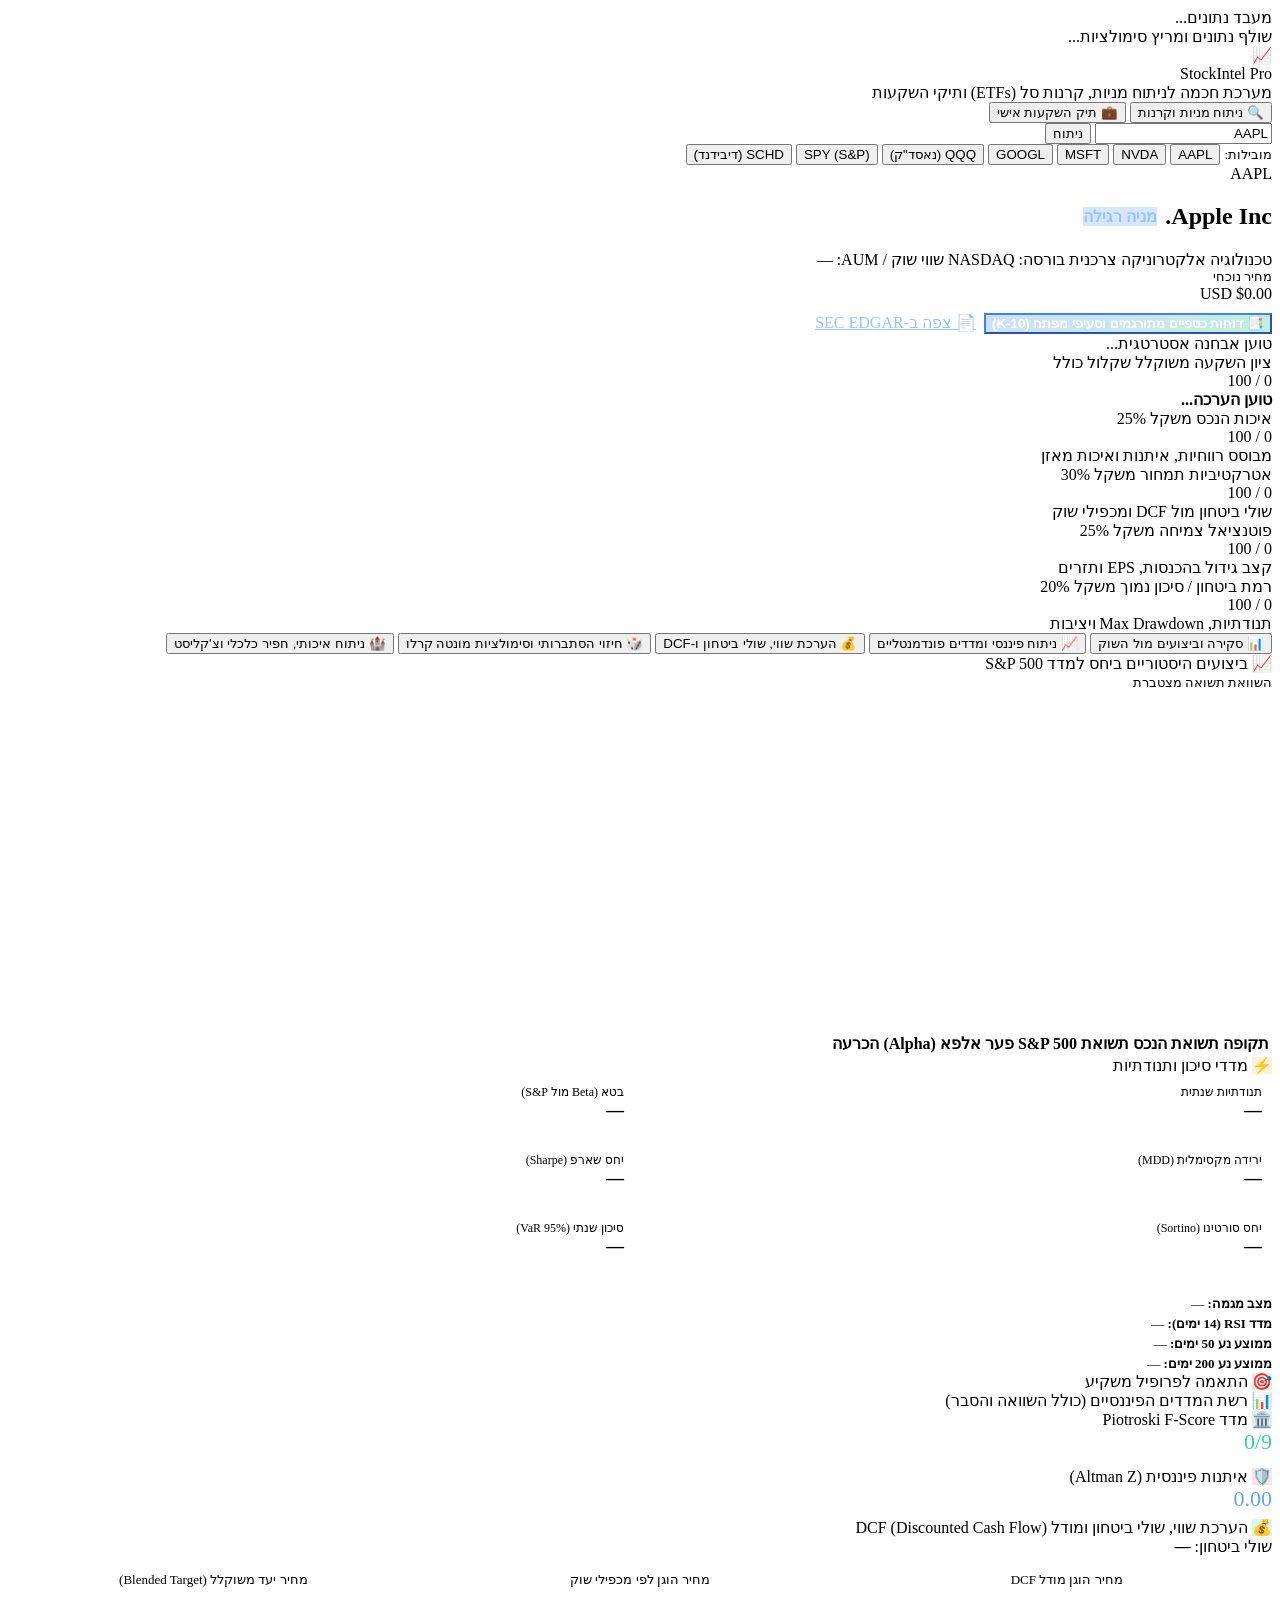
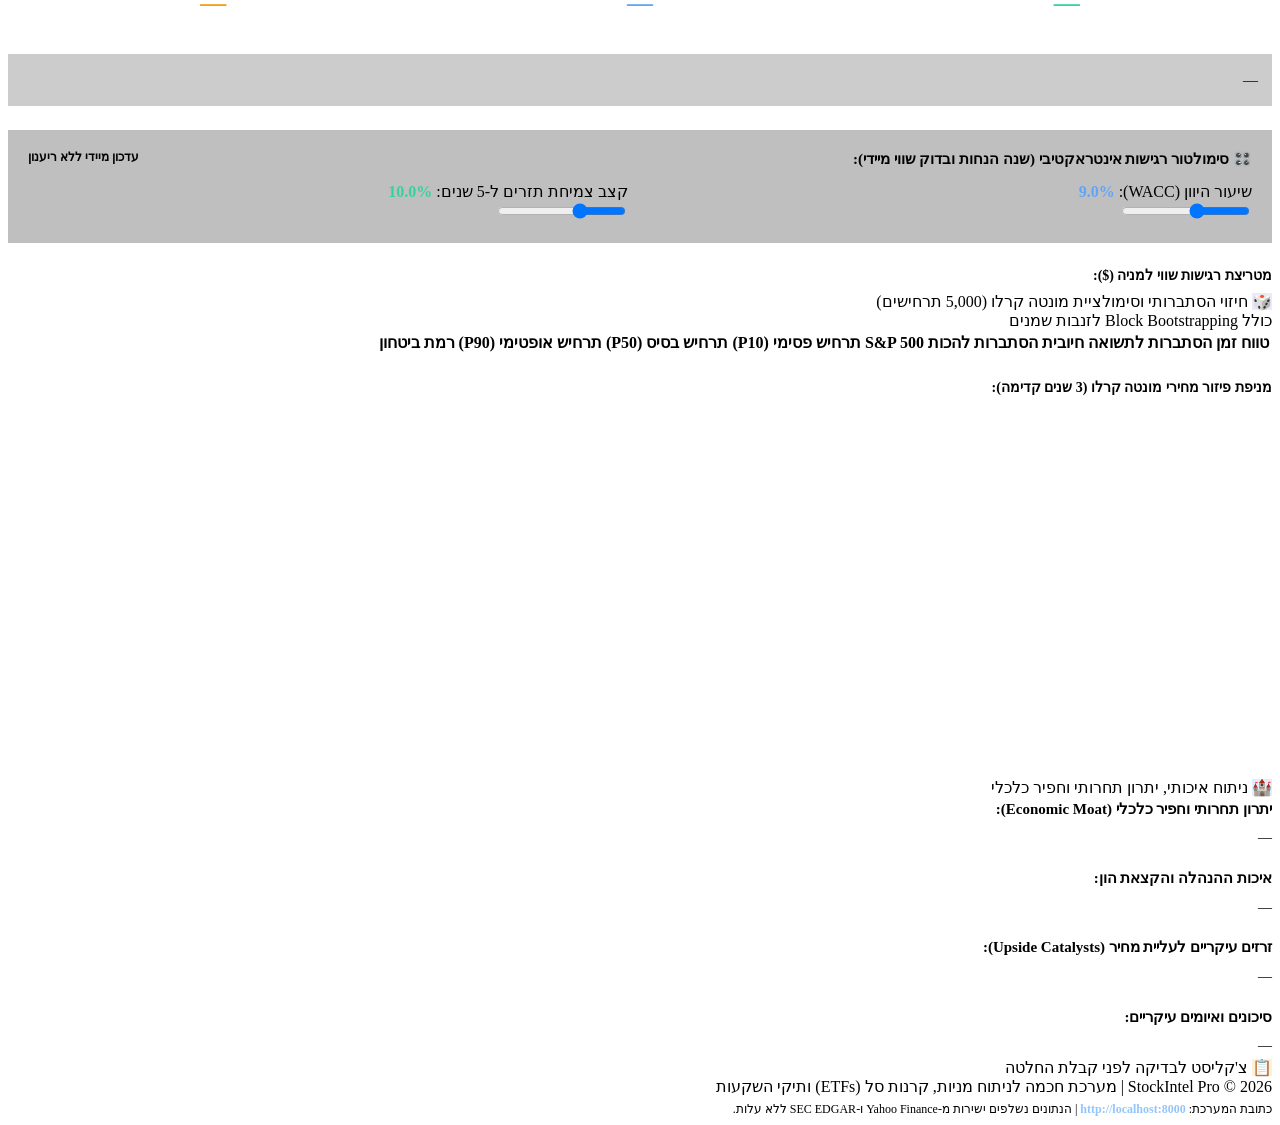
==== commit 2dbddc24: "Add files via upload" ====
--- a/app/web/templates/index.html
+++ b/app/web/templates/index.html
@@ -11,7 +11,7 @@
     <!-- Plotly.js for Institutional Charts -->
     <script src="https://cdn.plot.ly/plotly-2.35.2.min.js"></script>
     <!-- Custom Stylesheet -->
-    <link rel="stylesheet" href="/static/css/style.css?v=4.0">
+    <link rel="stylesheet" href="/static/css/style.css?v=2.9">
 </head>
 <body>
 
@@ -218,7 +218,7 @@
                     <span class="meta-chip" id="etfCategoryChip">קטגוריה: —</span>
                 </div>
 
-                <div class="etf-stats-grid">
+                <div style="display: grid; grid-template-columns: repeat(4, 1fr); gap: 14px; margin-bottom: 20px;">
                     <div style="background: var(--bg-subtle); padding: 12px; border-radius: var(--radius-md); text-align: center;">
                         <div style="font-size: 12px; color: var(--text-muted);">דמי ניהול (Expense Ratio)</div>
                         <div id="etfExpenseRatio" class="latin" style="font-size: 22px; font-weight: 700; color: #34D399;">—</div>
@@ -238,7 +238,7 @@
                 </div>
 
                 <!-- Top 10 Holdings Table -->
-                <div class="etf-holdings-grid">
+                <div style="display: grid; grid-template-columns: 1.5fr 1fr; gap: 20px;">
                     <div>
                         <div style="font-size: 14px; font-weight: 700; margin-bottom: 8px;">10 האחזקות הגדולות ביותר בקרן:</div>
                         <div class="data-table-wrapper">
@@ -308,7 +308,7 @@
                                     <span>מדדי סיכון ותנודתיות</span>
                                 </div>
                             </div>
-                            <div class="risk-stats-grid">
+                            <div style="display: grid; grid-template-columns: 1fr 1fr; gap: 12px; margin-bottom: 16px;">
                                 <div style="background: var(--bg-subtle); padding: 10px; border-radius: var(--radius-sm);">
                                     <div style="font-size: 12px; color: var(--text-muted);">תנודתיות שנתית</div>
                                     <div id="riskVol" class="latin" style="font-weight: 700; font-size: 18px;">—</div>
@@ -411,7 +411,7 @@
                         <span class="meta-chip">שולי ביטחון: <strong id="marginOfSafety" class="latin">—</strong></span>
                     </div>
 
-                    <div class="valuation-cards-grid">
+                    <div style="display: grid; grid-template-columns: repeat(3, 1fr); gap: 16px; margin-bottom: 20px;">
                         <div style="background: var(--bg-subtle); padding: 16px; border-radius: var(--radius-md); text-align: center;">
                             <div style="font-size: 13px; color: var(--text-muted);">מחיר הוגן מודל DCF</div>
                             <div id="dcfFairValue" style="font-size: 26px; font-weight: 700; color: #34D399;" class="latin">—</div>
@@ -436,7 +436,7 @@
                             <span>🎛️ סימולטור רגישות אינטראקטיבי (שנה הנחות ובדוק שווי מיידי):</span>
                             <span style="font-size: 12px; color: var(--text-muted);">עדכון מיידי ללא ריענון</span>
                         </div>
-                        <div class="sensitivity-sliders-grid">
+                        <div style="display: grid; grid-template-columns: 1fr 1fr; gap: 24px;">
                             <div class="slider-group">
                                 <div class="slider-label-wrap">
                                     <span>שיעור היוון (WACC):</span>
@@ -573,7 +573,7 @@
                 </div>
 
                 <!-- Portfolio Summary Cards Grid -->
-                <div class="portfolio-summary-grid">
+                <div class="portfolio-summary-grid" style="display: grid; grid-template-columns: repeat(4, 1fr); gap: 16px; margin-top: 20px;">
                     <div style="background: var(--bg-subtle); padding: 16px; border-radius: var(--radius-md);">
                         <div style="font-size: 13px; color: var(--text-muted);">שווי תיק כולל</div>
                         <div id="portTotalValue" class="latin" style="font-size: 28px; font-weight: 800; color: #FFFFFF;">$0.00</div>
@@ -657,7 +657,7 @@
                 </div>
 
                 <!-- Visuals: Sector Allocation Donut & Correlation Matrix -->
-                <div class="portfolio-columns-grid">
+                <div style="display: grid; grid-template-columns: 1fr 1fr; gap: 24px;">
                     <div>
                         <div style="font-size: 15px; font-weight: 700; margin-bottom: 10px;">חלוקה סקטוריאלית של התיק:</div>
                         <div id="chartPortfolioSectors" style="height: 300px; width: 100%;"></div>
@@ -727,6 +727,6 @@
     </footer>
 
     <!-- Client Script -->
-    <script src="/static/js/app.js?v=4.0"></script>
+    <script src="/static/js/app.js?v=2.9"></script>
 </body>
 </html>
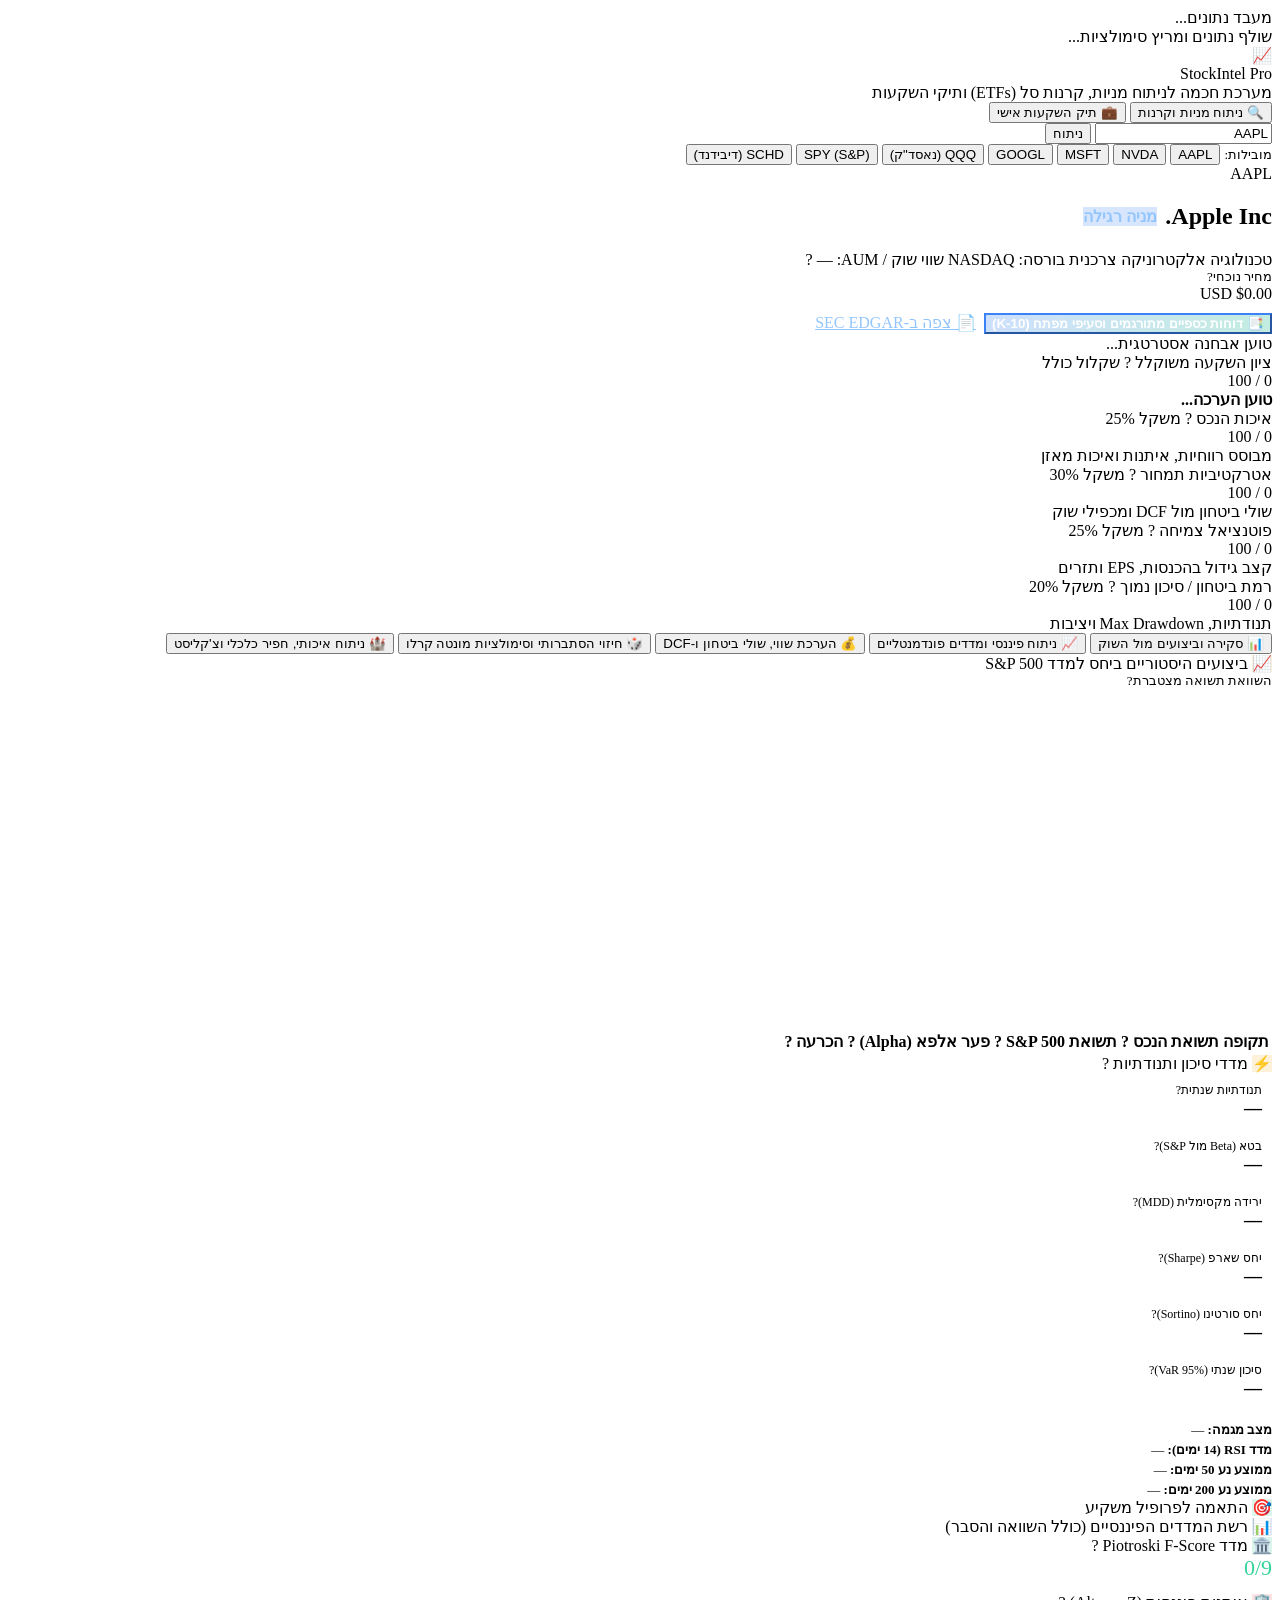
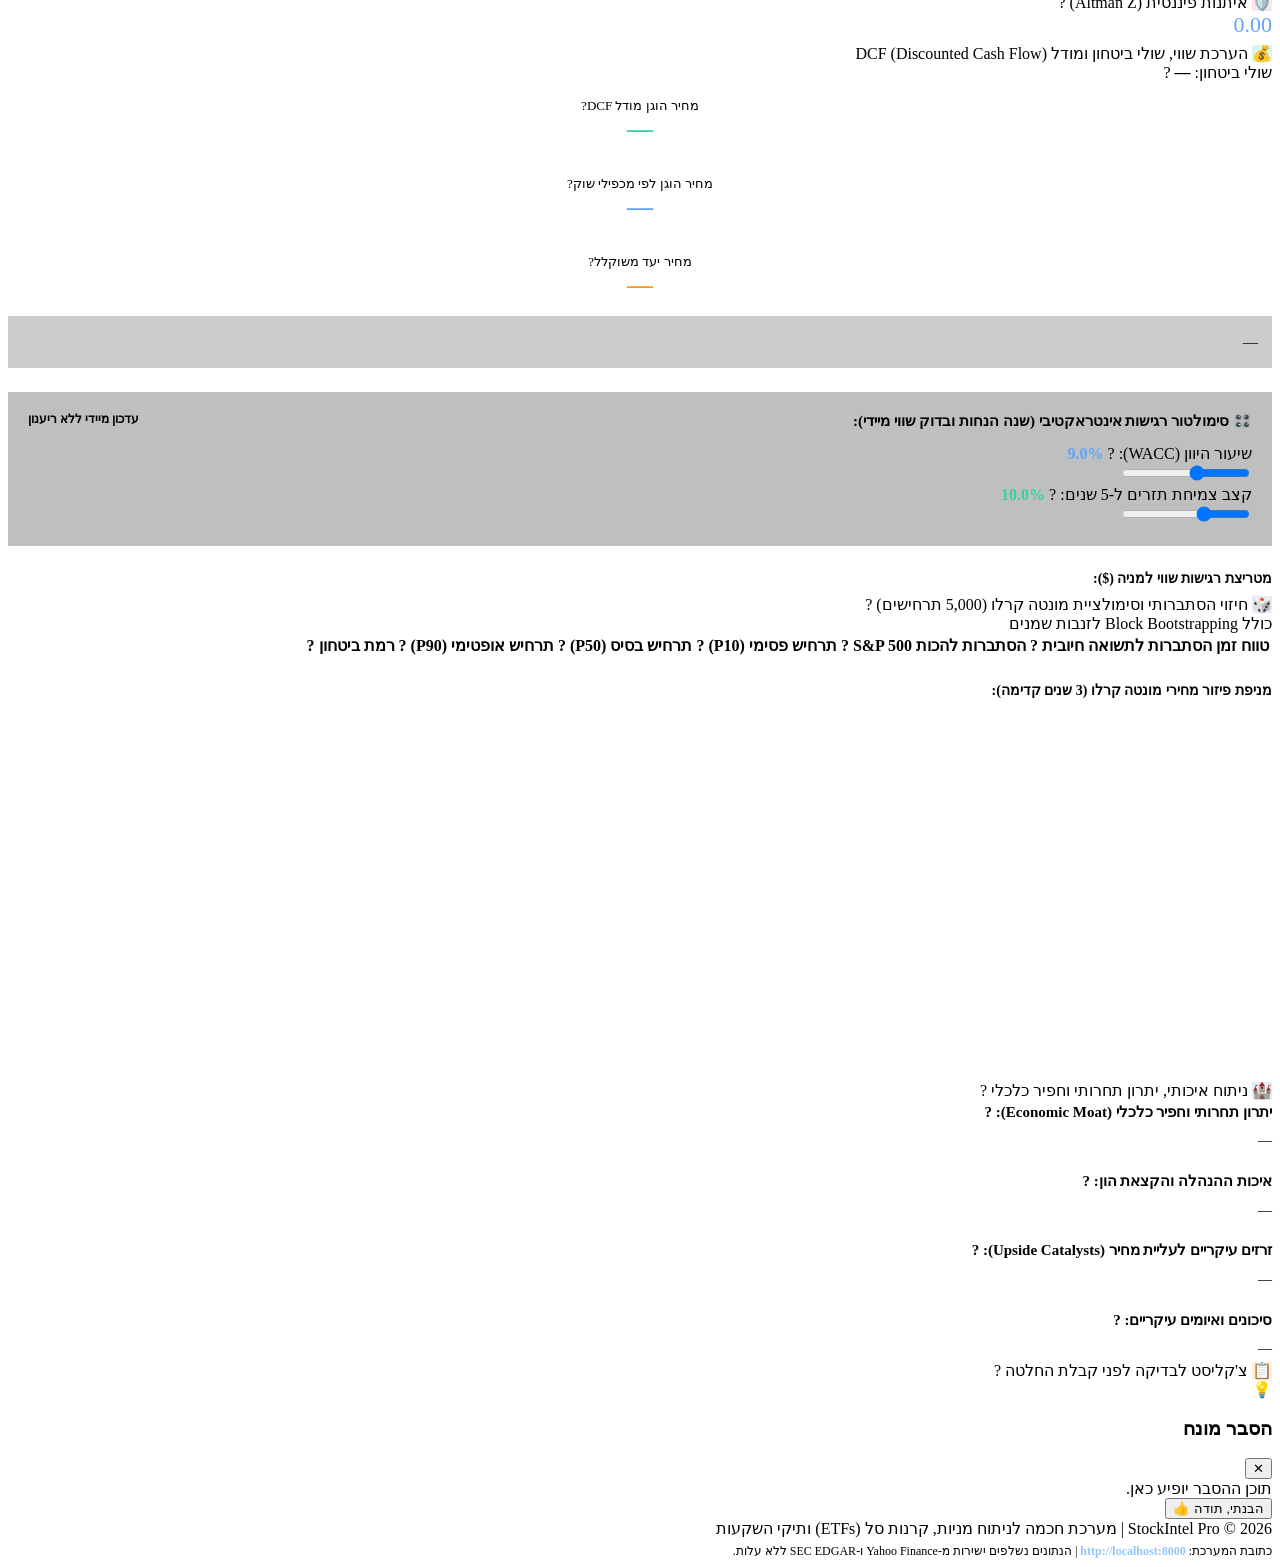
==== commit de110e40: "Add files via upload" ====
--- a/app/web/templates/index.html
+++ b/app/web/templates/index.html
@@ -11,7 +11,7 @@
     <!-- Plotly.js for Institutional Charts -->
     <script src="https://cdn.plot.ly/plotly-2.35.2.min.js"></script>
     <!-- Custom Stylesheet -->
-    <link rel="stylesheet" href="/static/css/style.css?v=2.9">
+    <link rel="stylesheet" href="/static/css/style.css?v=5.0">
 </head>
 <body>
 
@@ -87,13 +87,13 @@
                                 <span id="heroSector" class="meta-chip">טכנולוגיה</span>
                                 <span id="heroIndustry" class="meta-chip">אלקטרוניקה צרכנית</span>
                                 <span class="meta-chip">בורסה: <span id="heroExchange" class="latin">NASDAQ</span></span>
-                                <span class="meta-chip">שווי שוק / AUM: <span id="heroMarketCap" class="latin">—</span></span>
+                                <span class="meta-chip">שווי שוק / AUM: <span id="heroMarketCap" class="latin">—</span> <span class="info-tip" data-tip="שווי השוק הכולל של החברה (Market Cap) מחושב כסך כל המניות הרגילות כפול מחיר המניה הנוכחי.">?</span></span>
                             </div>
                         </div>
                     </div>
 
                     <div class="price-hero-area">
-                        <div style="font-size: 13px; color: var(--text-muted);">מחיר נוכחי</div>
+                        <div style="font-size: 13px; color: var(--text-muted); display: flex; align-items: center;">מחיר נוכחי <span class="info-tip" data-tip="המחיר העדכני של המניה או קרן הסל בזמן אמת בדולרים (USD) לפי שער הנעילה או העסקה האחרונה.">?</span></div>
                         <div>
                             <span id="heroPrice" class="price-large">$0.00</span>
                             <span class="price-currency">USD</span>
@@ -121,7 +121,7 @@
                 <div class="score-card primary">
                     <div>
                         <div class="score-label">
-                            <span>ציון השקעה משוקלל</span>
+                            <span>ציון השקעה משוקלל <span class="info-tip" data-tip="ציון אנליטי כולל (0-100) המשלב איכות עסקית, אטרקטיביות תמחור, פוטנציאל צמיחה, פרופיל סיכון וחיזוי מונטה קרלו.">?</span></span>
                             <span class="score-weight">שקלול כולל</span>
                         </div>
                         <div class="score-number-wrap">
@@ -139,7 +139,7 @@
                 <div class="score-card">
                     <div>
                         <div class="score-label">
-                            <span>איכות הנכס</span>
+                            <span>איכות הנכס <span class="info-tip" data-tip="מדד חוסן פיננסי, איכות המאזן, שולי רווח ותשואה על ההון (ROE) מתוך דוחות החברה הרשמיים.">?</span></span>
                             <span class="score-weight">משקל 25%</span>
                         </div>
                         <div class="score-number-wrap">
@@ -157,7 +157,7 @@
                 <div class="score-card">
                     <div>
                         <div class="score-label">
-                            <span>אטרקטיביות תמחור</span>
+                            <span>אטרקטיביות תמחור <span class="info-tip" data-tip="האם המניה נסחרת בהנחה (Undervalued) או בפרמיה יקרה ביחס למודל DCF ולמכפילי השוק ההיסטוריים.">?</span></span>
                             <span class="score-weight">משקל 30%</span>
                         </div>
                         <div class="score-number-wrap">
@@ -175,7 +175,7 @@
                 <div class="score-card">
                     <div>
                         <div class="score-label">
-                            <span>פוטנציאל צמיחה</span>
+                            <span>פוטנציאל צמיחה <span class="info-tip" data-tip="קצב הגידול השנתי בהכנסות, ברווח הנקי (EPS) ובתזרים המזומנים החופשי (FCF).">?</span></span>
                             <span class="score-weight">משקל 25%</span>
                         </div>
                         <div class="score-number-wrap">
@@ -193,7 +193,7 @@
                 <div class="score-card">
                     <div>
                         <div class="score-label">
-                            <span>רמת ביטחון / סיכון נמוך</span>
+                            <span>רמת ביטחון / סיכון נמוך <span class="info-tip" data-tip="מבוסס על תנודתיות מחירים (Volatility), ירידה מקסימלית (Max Drawdown) ומדד שארפ – ציון גבוה משקף יציבות ובטיחות גבוהה.">?</span></span>
                             <span class="score-weight">משקל 20%</span>
                         </div>
                         <div class="score-number-wrap">
@@ -213,41 +213,41 @@
                 <div class="card-header">
                     <div class="card-title">
                         <span class="card-title-icon" style="background: rgba(59,130,246,0.2); color: #60A5FA;">🧺</span>
-                        <span>מבנה קרן הסל (ETF Structure & Holdings)</span>
+                        <span>מבנה קרן הסל (ETF Structure & Holdings) <span class="info-tip" data-tip="מבנה ההחזקות, דמי הניהול והפיזור הענפי של קרן הסל.">?</span></span>
                     </div>
                     <span class="meta-chip" id="etfCategoryChip">קטגוריה: —</span>
                 </div>
 
-                <div style="display: grid; grid-template-columns: repeat(4, 1fr); gap: 14px; margin-bottom: 20px;">
+                <div class="etf-stats-grid">
                     <div style="background: var(--bg-subtle); padding: 12px; border-radius: var(--radius-md); text-align: center;">
-                        <div style="font-size: 12px; color: var(--text-muted);">דמי ניהול (Expense Ratio)</div>
+                        <div style="font-size: 12px; color: var(--text-muted); display: flex; align-items: center; justify-content: center;">דמי ניהול (Expense Ratio) <span class="info-tip" data-tip="שיעור דמי הניהול השנתיים באחוזים הנגבים אוטומטית מנכסי הקרן. קרנות פסיביות רחבות גובות בדרך כלל 0.03%-0.20%.">?</span></div>
                         <div id="etfExpenseRatio" class="latin" style="font-size: 22px; font-weight: 700; color: #34D399;">—</div>
                     </div>
                     <div style="background: var(--bg-subtle); padding: 12px; border-radius: var(--radius-md); text-align: center;">
-                        <div style="font-size: 12px; color: var(--text-muted);">נכסים מנוהלים (AUM)</div>
+                        <div style="font-size: 12px; color: var(--text-muted); display: flex; align-items: center; justify-content: center;">נכסים מנוהלים (AUM) <span class="info-tip" data-tip="Assets Under Management: סך שווי כלל הנכסים המנוהלים בקרן הסל במיליארדי דולרים. נתון גבוה משקף סחירות ויציבות רבה.">?</span></div>
                         <div id="etfAUM" class="latin" style="font-size: 22px; font-weight: 700; color: #60A5FA;">—</div>
                     </div>
                     <div style="background: var(--bg-subtle); padding: 12px; border-radius: var(--radius-md); text-align: center;">
-                        <div style="font-size: 12px; color: var(--text-muted);">תשואת דיבידנד (Yield)</div>
+                        <div style="font-size: 12px; color: var(--text-muted); display: flex; align-items: center; justify-content: center;">תשואת דיבידנד (Yield) <span class="info-tip" data-tip="אחוז הדיבידנד השנתי המחולק למשקיעים ביחס למחיר הקרן הנוכחי.">?</span></div>
                         <div id="etfYield" class="latin" style="font-size: 22px; font-weight: 700; color: #F59E0B;">—</div>
                     </div>
                     <div style="background: var(--bg-subtle); padding: 12px; border-radius: var(--radius-md); text-align: center;">
-                        <div style="font-size: 12px; color: var(--text-muted);">בטא מול S&P 500</div>
+                        <div style="font-size: 12px; color: var(--text-muted); display: flex; align-items: center; justify-content: center;">בטא מול S&P 500 <span class="info-tip" data-tip="מדד תנודתיות הקרן ביחס למדד השוק הכללי. ערך קרוב ל-1.0 משקף תנועה מתואמת לשוק.">?</span></div>
                         <div id="etfBeta" class="latin" style="font-size: 22px; font-weight: 700; color: #A78BFA;">—</div>
                     </div>
                 </div>
 
                 <!-- Top 10 Holdings Table -->
-                <div style="display: grid; grid-template-columns: 1.5fr 1fr; gap: 20px;">
-                    <div>
-                        <div style="font-size: 14px; font-weight: 700; margin-bottom: 8px;">10 האחזקות הגדולות ביותר בקרן:</div>
+                <div class="etf-holdings-grid">
+                    <div>
+                        <div style="font-size: 14px; font-weight: 700; margin-bottom: 8px;">10 האחזקות הגדולות ביותר בקרן: <span class="info-tip" data-tip="המניות בעלות המשקל הכבד ביותר בקרן הסל אשר מניעות את עיקר ביצועיה.">?</span></div>
                         <div class="data-table-wrapper">
                             <table class="data-table">
                                 <thead>
                                     <tr>
                                         <th>סימול</th>
                                         <th>שם החברה</th>
-                                        <th>משקל בקרן (%)</th>
+                                        <th>משקל בקרן (%) <span class="info-tip" data-tip="החלק היחסי של המניה מתוך סך שווי נכסי הקרן.">?</span></th>
                                     </tr>
                                 </thead>
                                 <tbody id="etfHoldingsTableBody"></tbody>
@@ -255,7 +255,7 @@
                         </div>
                     </div>
                     <div>
-                        <div style="font-size: 14px; font-weight: 700; margin-bottom: 8px;">התפלגות סקטוריאלית של הקרן:</div>
+                        <div style="font-size: 14px; font-weight: 700; margin-bottom: 8px;">התפלגות סקטוריאלית של הקרן: <span class="info-tip" data-tip="חלוקת השקעות הקרן לפי ענפי פעילות לבחינת רמת הפיזור והחשיפה הסקטוריאלית.">?</span></div>
                         <div id="etfSectorList" style="display: flex; flex-direction: column; gap: 6px;"></div>
                     </div>
                 </div>
@@ -279,7 +279,7 @@
                                 <span class="card-title-icon" style="background: rgba(245,158,11,0.15); color: #FBBF24;">📈</span>
                                 <span>ביצועים היסטוריים ביחס למדד S&P 500</span>
                             </div>
-                            <span style="font-size: 13px; color: var(--text-muted);">השוואת תשואה מצטברת</span>
+                            <span style="font-size: 13px; color: var(--text-muted); display: flex; align-items: center;">השוואת תשואה מצטברת <span class="info-tip" data-tip="השוואת תשואת המניה באחוזים (קו כחול) מול מדד הייחוס S&P 500 (קו מקווקו) ב-250 ימי המסחר האחרונים.">?</span></span>
                         </div>
                         <div id="chartPriceComparison" style="height: 320px; width: 100%; margin-bottom: 20px;"></div>
                         <div class="data-table-wrapper">
@@ -287,10 +287,10 @@
                                 <thead>
                                     <tr>
                                         <th>תקופה</th>
-                                        <th>תשואת הנכס</th>
-                                        <th>תשואת S&P 500</th>
-                                        <th>פער אלפא (Alpha)</th>
-                                        <th>הכרעה</th>
+                                        <th>תשואת הנכס <span class="info-tip" data-tip="שיעור התשואה הכולל שהניבה המניה בפרק הזמן הנבחר.">?</span></th>
+                                        <th>תשואת S&P 500 <span class="info-tip" data-tip="תשואת מדד השוק S&P 500 באותה תקופה בדיוק לצורך השוואה אובייקטיבית.">?</span></th>
+                                        <th>פער אלפא (Alpha) <span class="info-tip" data-tip="התשואה העודפת מעל מדד השוק. ערך חיובי מעיד על ניצחון וביצועי יתר ביחס לשוק.">?</span></th>
+                                        <th>הכרעה <span class="info-tip" data-tip="האם הנכס היכה את המדד (Winner) או פיגר אחריו (Laggard) באותה תקופה.">?</span></th>
                                     </tr>
                                 </thead>
                                 <tbody id="performanceTableBody"></tbody>
@@ -305,32 +305,32 @@
                             <div class="card-header">
                                 <div class="card-title">
                                     <span class="card-title-icon" style="background: rgba(245,158,11,0.15); color: #FBBF24;">⚡</span>
-                                    <span>מדדי סיכון ותנודתיות</span>
-                                </div>
-                            </div>
-                            <div style="display: grid; grid-template-columns: 1fr 1fr; gap: 12px; margin-bottom: 16px;">
+                                    <span>מדדי סיכון ותנודתיות <span class="info-tip" data-tip="שקלול מדדים כמותיים להערכת רמת התנודתיות, עומק ההפסדים הפוטנציאלי והתשואה מותאמת הסיכון.">?</span></span>
+                                </div>
+                            </div>
+                            <div class="risk-stats-grid">
                                 <div style="background: var(--bg-subtle); padding: 10px; border-radius: var(--radius-sm);">
-                                    <div style="font-size: 12px; color: var(--text-muted);">תנודתיות שנתית</div>
+                                    <div style="font-size: 12px; color: var(--text-muted); display: flex; align-items: center;">תנודתיות שנתית <span class="info-tip" data-tip="סטיית תקן שנתית של תנודות המחיר. ערך נמוך משקף יציבות רבה, ערך גבוה משקף תנודות מחירים חדות.">?</span></div>
                                     <div id="riskVol" class="latin" style="font-weight: 700; font-size: 18px;">—</div>
                                 </div>
                                 <div style="background: var(--bg-subtle); padding: 10px; border-radius: var(--radius-sm);">
-                                    <div style="font-size: 12px; color: var(--text-muted);">בטא (Beta מול S&P)</div>
+                                    <div style="font-size: 12px; color: var(--text-muted); display: flex; align-items: center;">בטא (Beta מול S&P) <span class="info-tip" data-tip="רגישות תנועת המניה לעומת תנועת השוק הכללי. בטא מעל 1 פירושה תנודתיות גדולה מהשוק.">?</span></div>
                                     <div id="riskBeta" class="latin" style="font-weight: 700; font-size: 18px;">—</div>
                                 </div>
                                 <div style="background: var(--bg-subtle); padding: 10px; border-radius: var(--radius-sm);">
-                                    <div style="font-size: 12px; color: var(--text-muted);">ירידה מקסימלית (MDD)</div>
+                                    <div style="font-size: 12px; color: var(--text-muted); display: flex; align-items: center;">ירידה מקסימלית (MDD) <span class="info-tip" data-tip="Max Drawdown: הירידה החדה ביותר משער השיא לשער השפל ב-5 השנים האחרונות (מייצג את תרחיש ההפסד הגרוע ביותר).">?</span></div>
                                     <div id="riskDrawdown" class="latin" style="font-weight: 700; font-size: 18px; color: var(--color-negative);">—</div>
                                 </div>
                                 <div style="background: var(--bg-subtle); padding: 10px; border-radius: var(--radius-sm);">
-                                    <div style="font-size: 12px; color: var(--text-muted);">יחס שארפ (Sharpe)</div>
+                                    <div style="font-size: 12px; color: var(--text-muted); display: flex; align-items: center;">יחס שארפ (Sharpe) <span class="info-tip" data-tip="מודד את התשואה העודפת מעל ריבית חסרת סיכון לכל יחידת תנודתיות. שארפ מעל 1 נחשב טוב ומעל 2 מעולה.">?</span></div>
                                     <div id="riskSharpe" class="latin" style="font-weight: 700; font-size: 18px;">—</div>
                                 </div>
                                 <div style="background: var(--bg-subtle); padding: 10px; border-radius: var(--radius-sm);">
-                                    <div style="font-size: 12px; color: var(--text-muted);">יחס סורטינו (Sortino)</div>
+                                    <div style="font-size: 12px; color: var(--text-muted); display: flex; align-items: center;">יחס סורטינו (Sortino) <span class="info-tip" data-tip="מודד תשואה ביחס לתנודתיות שלילית (הפסדים) בלבד, ללא 'הענשת' המניה על זינוקים חיוביים למעלה.">?</span></div>
                                     <div id="riskSortino" class="latin" style="font-weight: 700; font-size: 18px;">—</div>
                                 </div>
                                 <div style="background: var(--bg-subtle); padding: 10px; border-radius: var(--radius-sm);">
-                                    <div style="font-size: 12px; color: var(--text-muted);">סיכון שנתי (VaR 95%)</div>
+                                    <div style="font-size: 12px; color: var(--text-muted); display: flex; align-items: center;">סיכון שנתי (VaR 95%) <span class="info-tip" data-tip="Value at Risk: ההפסד היומי המקסימלי הצפוי ברמת ביטחון סטטיסטית של 95% בתנאי שוק סטנדרטיים.">?</span></div>
                                     <div id="riskVaR" class="latin" style="font-weight: 700; font-size: 18px; color: var(--color-negative);">—</div>
                                 </div>
                             </div>
@@ -376,7 +376,7 @@
                             <div class="card-header">
                                 <div class="card-title">
                                     <span class="card-title-icon" style="background: rgba(16,185,129,0.15); color: #34D399;">🏛️</span>
-                                    <span>מדד Piotroski F-Score</span>
+                                    <span>מדד Piotroski F-Score <span class="info-tip" data-tip="ציון איכות חשבונאית מ-0 עד 9 הבודק 9 קריטריונים של רווחיות, מנוף פיננסי ונזילות מתוך הדוחות. ציון 8-9 משקף חוסן יוצא דופן.">?</span></span>
                                 </div>
                                 <span id="piotroskiScore" class="score-number latin" style="font-size: 22px; color: #34D399;">0/9</span>
                             </div>
@@ -389,7 +389,7 @@
                             <div class="card-header">
                                 <div class="card-title">
                                     <span class="card-title-icon" style="background: rgba(239,68,68,0.15); color: #F87171;">🛡️</span>
-                                    <span>איתנות פיננסית (Altman Z)</span>
+                                    <span>איתנות פיננסית (Altman Z) <span class="info-tip" data-tip="מודל סטטיסטי מוביל לחיזוי חדלות פירעון. ציון מעל 3.0 מסמל אזור בטוח (Safe Zone), מתחת ל-1.8 מסמל אזור סיכון (Distress Zone).">?</span></span>
                                 </div>
                                 <span id="altmanScore" class="score-number latin" style="font-size: 22px; color: #60A5FA;">0.00</span>
                             </div>
@@ -408,20 +408,20 @@
                             <span class="card-title-icon" style="background: rgba(16,185,129,0.15); color: #34D399;">💰</span>
                             <span>הערכת שווי, שולי ביטחון ומודל DCF (Discounted Cash Flow)</span>
                         </div>
-                        <span class="meta-chip">שולי ביטחון: <strong id="marginOfSafety" class="latin">—</strong></span>
-                    </div>
-
-                    <div style="display: grid; grid-template-columns: repeat(3, 1fr); gap: 16px; margin-bottom: 20px;">
+                        <span class="meta-chip">שולי ביטחון: <strong id="marginOfSafety" class="latin">—</strong> <span class="info-tip" data-tip="Margin of Safety: הפער באחוזים בין השווי ההוגן הפנימי לבין מחיר השוק. שולי ביטחון חיוביים גבוהים מספקים כרית הגנה למשקיע.">?</span></span>
+                    </div>
+
+                    <div class="valuation-cards-grid">
                         <div style="background: var(--bg-subtle); padding: 16px; border-radius: var(--radius-md); text-align: center;">
-                            <div style="font-size: 13px; color: var(--text-muted);">מחיר הוגן מודל DCF</div>
+                            <div style="font-size: 13px; color: var(--text-muted); display: flex; align-items: center; justify-content: center;">מחיר הוגן מודל DCF <span class="info-tip" data-tip="שווי פנימי (Intrinsic Value) המחושב באמצעות מודל היוון תזרימי מזומנים חופשיים עתידיים (Free Cash Flow) בריבית WACC.">?</span></div>
                             <div id="dcfFairValue" style="font-size: 26px; font-weight: 700; color: #34D399;" class="latin">—</div>
                         </div>
                         <div style="background: var(--bg-subtle); padding: 16px; border-radius: var(--radius-md); text-align: center;">
-                            <div style="font-size: 13px; color: var(--text-muted);">מחיר הוגן לפי מכפילי שוק</div>
+                            <div style="font-size: 13px; color: var(--text-muted); display: flex; align-items: center; justify-content: center;">מחיר הוגן לפי מכפילי שוק <span class="info-tip" data-tip="הערכת שווי יחסית המבוססת על מכפיל הרווח ההיסטורי והממוצע בענף כפול הרווח למניה (EPS).">?</span></div>
                             <div id="peFairValue" style="font-size: 26px; font-weight: 700; color: #60A5FA;" class="latin">—</div>
                         </div>
                         <div style="background: var(--bg-subtle); padding: 16px; border-radius: var(--radius-md); text-align: center;">
-                            <div style="font-size: 13px; color: var(--text-muted);">מחיר יעד משוקלל (Blended Target)</div>
+                            <div style="font-size: 13px; color: var(--text-muted); display: flex; align-items: center; justify-content: center;">מחיר יעד משוקלל <span class="info-tip" data-tip="מחיר יעד משולב (Blended Target) המאזן בין מודל תזרימי המזומנים (DCF) לבין הערכת מכפילי השוק.">?</span></div>
                             <div id="blendedFairValue" style="font-size: 26px; font-weight: 700; color: #F59E0B;" class="latin">—</div>
                         </div>
                     </div>
@@ -436,17 +436,17 @@
                             <span>🎛️ סימולטור רגישות אינטראקטיבי (שנה הנחות ובדוק שווי מיידי):</span>
                             <span style="font-size: 12px; color: var(--text-muted);">עדכון מיידי ללא ריענון</span>
                         </div>
-                        <div style="display: grid; grid-template-columns: 1fr 1fr; gap: 24px;">
+                        <div class="sensitivity-sliders-grid">
                             <div class="slider-group">
                                 <div class="slider-label-wrap">
-                                    <span>שיעור היוון (WACC):</span>
+                                    <span>שיעור היוון (WACC): <span class="info-tip" data-tip="מחיר ההון המשוקלל של החברה (Weighted Average Cost of Capital) - שיעור התשואה הנדרש להיוון התזרימים להיום.">?</span></span>
                                     <span id="valWacc" class="latin" style="font-weight: 700; color: #60A5FA;">9.0%</span>
                                 </div>
                                 <input type="range" id="sliderWacc" class="slider-input" min="5" max="15" step="0.5" value="9">
                             </div>
                             <div class="slider-group">
                                 <div class="slider-label-wrap">
-                                    <span>קצב צמיחת תזרים ל-5 שנים:</span>
+                                    <span>קצב צמיחת תזרים ל-5 שנים: <span class="info-tip" data-tip="קצב הגידול השנתי הצפוי בתזרים המזומנים החופשי (Free Cash Flow) ב-5 השנים הקרובות.">?</span></span>
                                     <span id="valGrowth" class="latin" style="font-weight: 700; color: #34D399;">10.0%</span>
                                 </div>
                                 <input type="range" id="sliderGrowth" class="slider-input" min="0" max="30" step="1" value="10">
@@ -471,7 +471,7 @@
                     <div class="card-header">
                         <div class="card-title">
                             <span class="card-title-icon" style="background: rgba(139,92,246,0.15); color: #A78BFA;">🎲</span>
-                            <span>חיזוי הסתברותי וסימולציית מונטה קרלו (5,000 תרחישים)</span>
+                            <span>חיזוי הסתברותי וסימולציית מונטה קרלו (5,000 תרחישים) <span class="info-tip" data-tip="סימולציה סטטיסטית מתקדמת המריצה אלפי מסלולי מחיר אפשריים בהתבסס על תנודתיות, תשואות היסטוריות ודגימת בלוקים.">?</span></span>
                         </div>
                         <span class="meta-chip">כולל Block Bootstrapping לזנבות שמנים</span>
                     </div>
@@ -481,12 +481,12 @@
                             <thead>
                                 <tr>
                                     <th>טווח זמן</th>
-                                    <th>הסתברות לתשואה חיובית</th>
-                                    <th>הסתברות להכות S&P 500</th>
-                                    <th>תרחיש פסימי (P10)</th>
-                                    <th>תרחיש בסיס (P50)</th>
-                                    <th>תרחיש אופטימי (P90)</th>
-                                    <th>רמת ביטחון</th>
+                                    <th>הסתברות לתשואה חיובית <span class="info-tip" data-tip="אחוז הסימולציות מתוך 5,000 שהסתיימו בשער גבוה ממחיר הקנייה הנוכחי (רווח).">?</span></th>
+                                    <th>הסתברות להכות S&P 500 <span class="info-tip" data-tip="אחוז הסימולציות שבהן תשואת המניה הייתה גבוהה מתשואת מדד הייחוס S&P 500.">?</span></th>
+                                    <th>תרחיש פסימי (P10) <span class="info-tip" data-tip="ב-90% מהמקרים מחיר המניה סיים מעל שער זה (מייצג כרית ביטחון לתרחיש שלילי).">?</span></th>
+                                    <th>תרחיש בסיס (P50) <span class="info-tip" data-tip="שער החציון הצפוי של המניה לפי התפלגות כלל מסלולי הסימולציה.">?</span></th>
+                                    <th>תרחיש אופטימי (P90) <span class="info-tip" data-tip="ב-10% מהסימולציות הטובות ביותר, המניה הגיעה לשער זה או למעלה מכך.">?</span></th>
+                                    <th>רמת ביטחון <span class="info-tip" data-tip="רמת המובהקות וההסתברות הסטטיסטית להצלחת התרחיש.">?</span></th>
                                 </tr>
                             </thead>
                             <tbody id="forecastTableBody"></tbody>
@@ -508,24 +508,24 @@
                         <div class="card-header">
                             <div class="card-title">
                                 <span class="card-title-icon" style="background: rgba(59,130,246,0.15); color: #60A5FA;">🏰</span>
-                                <span>ניתוח איכותי, יתרון תחרותי וחפיר כלכלי</span>
+                                <span>ניתוח איכותי, יתרון תחרותי וחפיר כלכלי <span class="info-tip" data-tip="ניתוח מאפייני העסק מעבר למספרים: חפיר כלכלי, איכות ההנהלה ויתרון תחרותי בר-קיימא.">?</span></span>
                             </div>
                         </div>
                         <div style="font-size: 14px; line-height: 1.7; color: var(--text-secondary);">
                             <div style="margin-bottom: 16px;">
-                                <strong style="color: var(--text-primary); font-size: 15px;">יתרון תחרותי וחפיר כלכלי (Economic Moat):</strong>
+                                <strong style="color: var(--text-primary); font-size: 15px;">יתרון תחרותי וחפיר כלכלי (Economic Moat): <span class="info-tip" data-tip="היכולת של החברה לשמור על רווחיות יתרה ולהגן על נתח השוק שלה מפני מתחרים לאורך שנים רבות.">?</span></strong>
                                 <div id="moatText" style="margin-top: 4px;">—</div>
                             </div>
                             <div style="margin-bottom: 16px;">
-                                <strong style="color: var(--text-primary); font-size: 15px;">איכות ההנהלה והקצאת הון:</strong>
+                                <strong style="color: var(--text-primary); font-size: 15px;">איכות ההנהלה והקצאת הון: <span class="info-tip" data-tip="בחינת החלטות ההנהלה בהשקעות חוזרות בעסק, רכישות אסטרטגיות, שמירה על מינוף סביר ותגמול בעלי המניות.">?</span></strong>
                                 <div id="managementText" style="margin-top: 4px;">—</div>
                             </div>
                             <div style="margin-bottom: 16px;">
-                                <strong style="color: var(--text-primary); font-size: 15px;">זרזים עיקריים לעליית מחיר (Upside Catalysts):</strong>
+                                <strong style="color: var(--text-primary); font-size: 15px;">זרזים עיקריים לעליית מחיר (Upside Catalysts): <span class="info-tip" data-tip="אירועים עתידיים שעשויים להאיץ את צמיחת החברה ולהציף ערך למניה (מוצרים חדשים, כניסה לשווקים).">?</span></strong>
                                 <div id="catalystsText" style="margin-top: 4px;">—</div>
                             </div>
                             <div>
-                                <strong style="color: var(--text-primary); font-size: 15px;">סיכונים ואיומים עיקריים:</strong>
+                                <strong style="color: var(--text-primary); font-size: 15px;">סיכונים ואיומים עיקריים: <span class="info-tip" data-tip="גורמי סיכון מהותיים העלולים לפגוע בעסק (רגולציה, תחרות גוברת, לחץ על שולי רווח).">?</span></strong>
                                 <div id="threatsText" style="margin-top: 4px;">—</div>
                             </div>
                         </div>
@@ -536,7 +536,7 @@
                         <div class="card-header">
                             <div class="card-title">
                                 <span class="card-title-icon" style="background: rgba(245,158,11,0.15); color: #FBBF24;">📋</span>
-                                <span>צ'קליסט לבדיקה לפני קבלת החלטה</span>
+                                <span>צ'קליסט לבדיקה לפני קבלת החלטה <span class="info-tip" data-tip="10 מבחני סינון קפדניים של וורן באפט ופיטר לינץ' לאיתור חברות איכותיות במחיר הוגן.">?</span></span>
                             </div>
                         </div>
                         <div id="preChecklist"></div>
@@ -573,27 +573,27 @@
                 </div>
 
                 <!-- Portfolio Summary Cards Grid -->
-                <div class="portfolio-summary-grid" style="display: grid; grid-template-columns: repeat(4, 1fr); gap: 16px; margin-top: 20px;">
+                <div class="portfolio-summary-grid">
                     <div style="background: var(--bg-subtle); padding: 16px; border-radius: var(--radius-md);">
-                        <div style="font-size: 13px; color: var(--text-muted);">שווי תיק כולל</div>
+                        <div style="font-size: 13px; color: var(--text-muted); display: flex; align-items: center;">שווי תיק כולל <span class="info-tip" data-tip="שווי השוק הכולל של כלל ההחזקות בתיק לפי שער המסחר העדכני ביותר.">?</span></div>
                         <div id="portTotalValue" class="latin" style="font-size: 28px; font-weight: 800; color: #FFFFFF;">$0.00</div>
                         <div style="font-size: 12px; color: var(--text-secondary); margin-top: 4px;">עלות רכישה: <span id="portTotalCost" class="latin">$0.00</span></div>
                     </div>
 
                     <div style="background: var(--bg-subtle); padding: 16px; border-radius: var(--radius-md);">
-                        <div style="font-size: 13px; color: var(--text-muted);">רווח / הפסד כולל</div>
+                        <div style="font-size: 13px; color: var(--text-muted); display: flex; align-items: center;">רווח / הפסד כולל <span class="info-tip" data-tip="סך הרווח או ההפסד המצטבר בדולרים ובאחוזים על התיק (PnL) ביחס לעלות הרכישה המקורית.">?</span></div>
                         <div id="portTotalPnL" class="latin" style="font-size: 28px; font-weight: 800; color: #34D399;">$0.00</div>
                         <div id="portTotalPnLPct" class="latin" style="font-size: 13px; font-weight: 700; color: #34D399; margin-top: 4px;">+0.0%</div>
                     </div>
 
                     <div style="background: var(--bg-subtle); padding: 16px; border-radius: var(--radius-md);">
-                        <div style="font-size: 13px; color: var(--text-muted);">בטא משוקללת מול S&P 500</div>
+                        <div style="font-size: 13px; color: var(--text-muted); display: flex; align-items: center;">בטא משוקללת מול S&P 500 <span class="info-tip" data-tip="מדד תנודתיות משוקלל של כלל התיק לפי משקל כל נכס. מעל 1 פירושו תנודתיות גבוהה ממדד השוק.">?</span></div>
                         <div id="portWeightedBeta" class="latin" style="font-size: 28px; font-weight: 800; color: #60A5FA;">1.00</div>
                         <div id="portRiskProfile" style="font-size: 12px; color: var(--text-secondary); margin-top: 4px;">רמת סיכון: מאוזנת</div>
                     </div>
 
                     <div style="background: var(--bg-subtle); padding: 16px; border-radius: var(--radius-md);">
-                        <div style="font-size: 13px; color: var(--text-muted);">ציון איכות משוקלל לתיק</div>
+                        <div style="font-size: 13px; color: var(--text-muted); display: flex; align-items: center;">ציון איכות משוקלל לתיק <span class="info-tip" data-tip="ממוצע משוקלל של ציוני האיכות והאיתנות הפיננסית של החברות המרכיבות את התיק.">?</span></div>
                         <div id="portQualityScore" class="latin" style="font-size: 28px; font-weight: 800; color: #F59E0B;">0 / 100</div>
                         <div style="font-size: 12px; color: var(--text-secondary); margin-top: 4px;">ציון תמחור: <span id="portValuationScore" class="latin">0</span></div>
                     </div>
@@ -629,20 +629,20 @@
                 </div>
 
                 <!-- Holdings Table -->
-                <div style="font-size: 15px; font-weight: 700; margin-bottom: 10px;">הרכב נכסי התיק:</div>
+                <div style="font-size: 15px; font-weight: 700; margin-bottom: 10px;">הרכב נכסי התיק: <span class="info-tip" data-tip="רשימת כלל המניות וקרנות הסל המוחזקות בתיק כולל כמויות, שערי קנייה ותשואות בזמן אמת.">?</span></div>
                 <div class="data-table-wrapper" style="margin-bottom: 24px;">
                     <table class="data-table">
                         <thead>
                             <tr>
                                 <th>סימול</th>
-                                <th>סקטור</th>
-                                <th>כמות</th>
-                                <th>מחיר קנייה ($)</th>
-                                <th>מחיר נוכחי ($)</th>
-                                <th>שווי נוכחי ($)</th>
-                                <th>רווח / הפסד ($)</th>
-                                <th>תשואה (%)</th>
-                                <th>משקל בתיק (%)</th>
+                                <th>סקטור <span class="info-tip" data-tip="הענף הכלכלי שאליו משתייך הנכס (למשל: טכנולוגיה, פיננסים, בריאות).">?</span></th>
+                                <th>כמות <span class="info-tip" data-tip="מספר המניות או יחידות הקרן המוחזקות בתיק.">?</span></th>
+                                <th>מחיר קנייה ($) <span class="info-tip" data-tip="מחיר הרכישה הממוצע ליחידה בדולרים.">?</span></th>
+                                <th>מחיר נוכחי ($) <span class="info-tip" data-tip="מחיר השוק העדכני של הנכס בזמן אמת.">?</span></th>
+                                <th>שווי נוכחי ($) <span class="info-tip" data-tip="סך שווי השוק של ההחזקה (כמות כפול מחיר נוכחי).">?</span></th>
+                                <th>רווח / הפסד ($) <span class="info-tip" data-tip="סך הרווח או ההפסד הכספי המצטבר בדולרים בפוזיציה זו.">?</span></th>
+                                <th>תשואה (%) <span class="info-tip" data-tip="אחוז הרווח או ההפסד ביחס למחיר הקנייה המקורי.">?</span></th>
+                                <th>משקל בתיק (%) <span class="info-tip" data-tip="האחוז שמהווה החזקה זו מתוך סך שווי כלל תיק ההשקעות.">?</span></th>
                                 <th>פעולות</th>
                             </tr>
                         </thead>
@@ -657,13 +657,13 @@
                 </div>
 
                 <!-- Visuals: Sector Allocation Donut & Correlation Matrix -->
-                <div style="display: grid; grid-template-columns: 1fr 1fr; gap: 24px;">
-                    <div>
-                        <div style="font-size: 15px; font-weight: 700; margin-bottom: 10px;">חלוקה סקטוריאלית של התיק:</div>
+                <div class="portfolio-columns-grid">
+                    <div>
+                        <div style="font-size: 15px; font-weight: 700; margin-bottom: 10px;">חלוקה סקטוריאלית של התיק: <span class="info-tip" data-tip="התפלגות הנכסים בתיק לפי ענפים שונים. מומלץ למנוע חשיפת יתר לסקטור בודד מעל 30%.">?</span></div>
                         <div id="chartPortfolioSectors" style="height: 300px; width: 100%;"></div>
                     </div>
                     <div>
-                        <div style="font-size: 15px; font-weight: 700; margin-bottom: 10px;">מטריצת מתאם בין הנכסים (Correlation Matrix):</div>
+                        <div style="font-size: 15px; font-weight: 700; margin-bottom: 10px;">מטריצת מתאם בין הנכסים (Correlation Matrix): <span class="info-tip" data-tip="מודדת את הקשר הסטטיסטי בין תנודות הנכסים. מתאם קרוב ל-1.0 מצביע על תנועה זהה ומפחית את יעילות הפיזור; מתאם נמוך מקטין את תנודתיות התיק.">?</span></div>
                         <div id="portCorrelationContainer" class="data-table-wrapper" style="min-height: 250px;">
                             <div style="padding: 30px; text-align: center; color: var(--text-muted);">
                                 מטריצת המתאם תוצג כאשר ישנם לפחות 2 נכסים בתיק.
@@ -717,6 +717,26 @@
         </div>
     </div>
 
+    <!-- Mobile Explanation Bottom Sheet Modal -->
+    <div id="mobileTipModal" class="mobile-tip-overlay" aria-hidden="true">
+        <div class="mobile-tip-sheet" role="dialog" aria-modal="true" aria-labelledby="mobileTipTitle">
+            <div class="mobile-tip-drag-handle"></div>
+            <div class="mobile-tip-header">
+                <div class="mobile-tip-title-wrap">
+                    <span class="mobile-tip-icon">💡</span>
+                    <h3 id="mobileTipTitle" class="mobile-tip-title">הסבר מונח</h3>
+                </div>
+                <button id="closeMobileTipBtn" class="mobile-tip-close" aria-label="סגור חלון הסבר">✕</button>
+            </div>
+            <div id="mobileTipBody" class="mobile-tip-body">
+                תוכן ההסבר יופיע כאן.
+            </div>
+            <div class="mobile-tip-footer">
+                <button id="dismissMobileTipBtn" class="mobile-tip-action-btn">הבנתי, תודה 👍</button>
+            </div>
+        </div>
+    </div>
+
     <footer>
         <div class="container">
             <div>StockIntel Pro &copy; 2026 | מערכת חכמה לניתוח מניות, קרנות סל (ETFs) ותיקי השקעות</div>
@@ -727,6 +747,6 @@
     </footer>
 
     <!-- Client Script -->
-    <script src="/static/js/app.js?v=2.9"></script>
+    <script src="/static/js/app.js?v=5.0"></script>
 </body>
 </html>
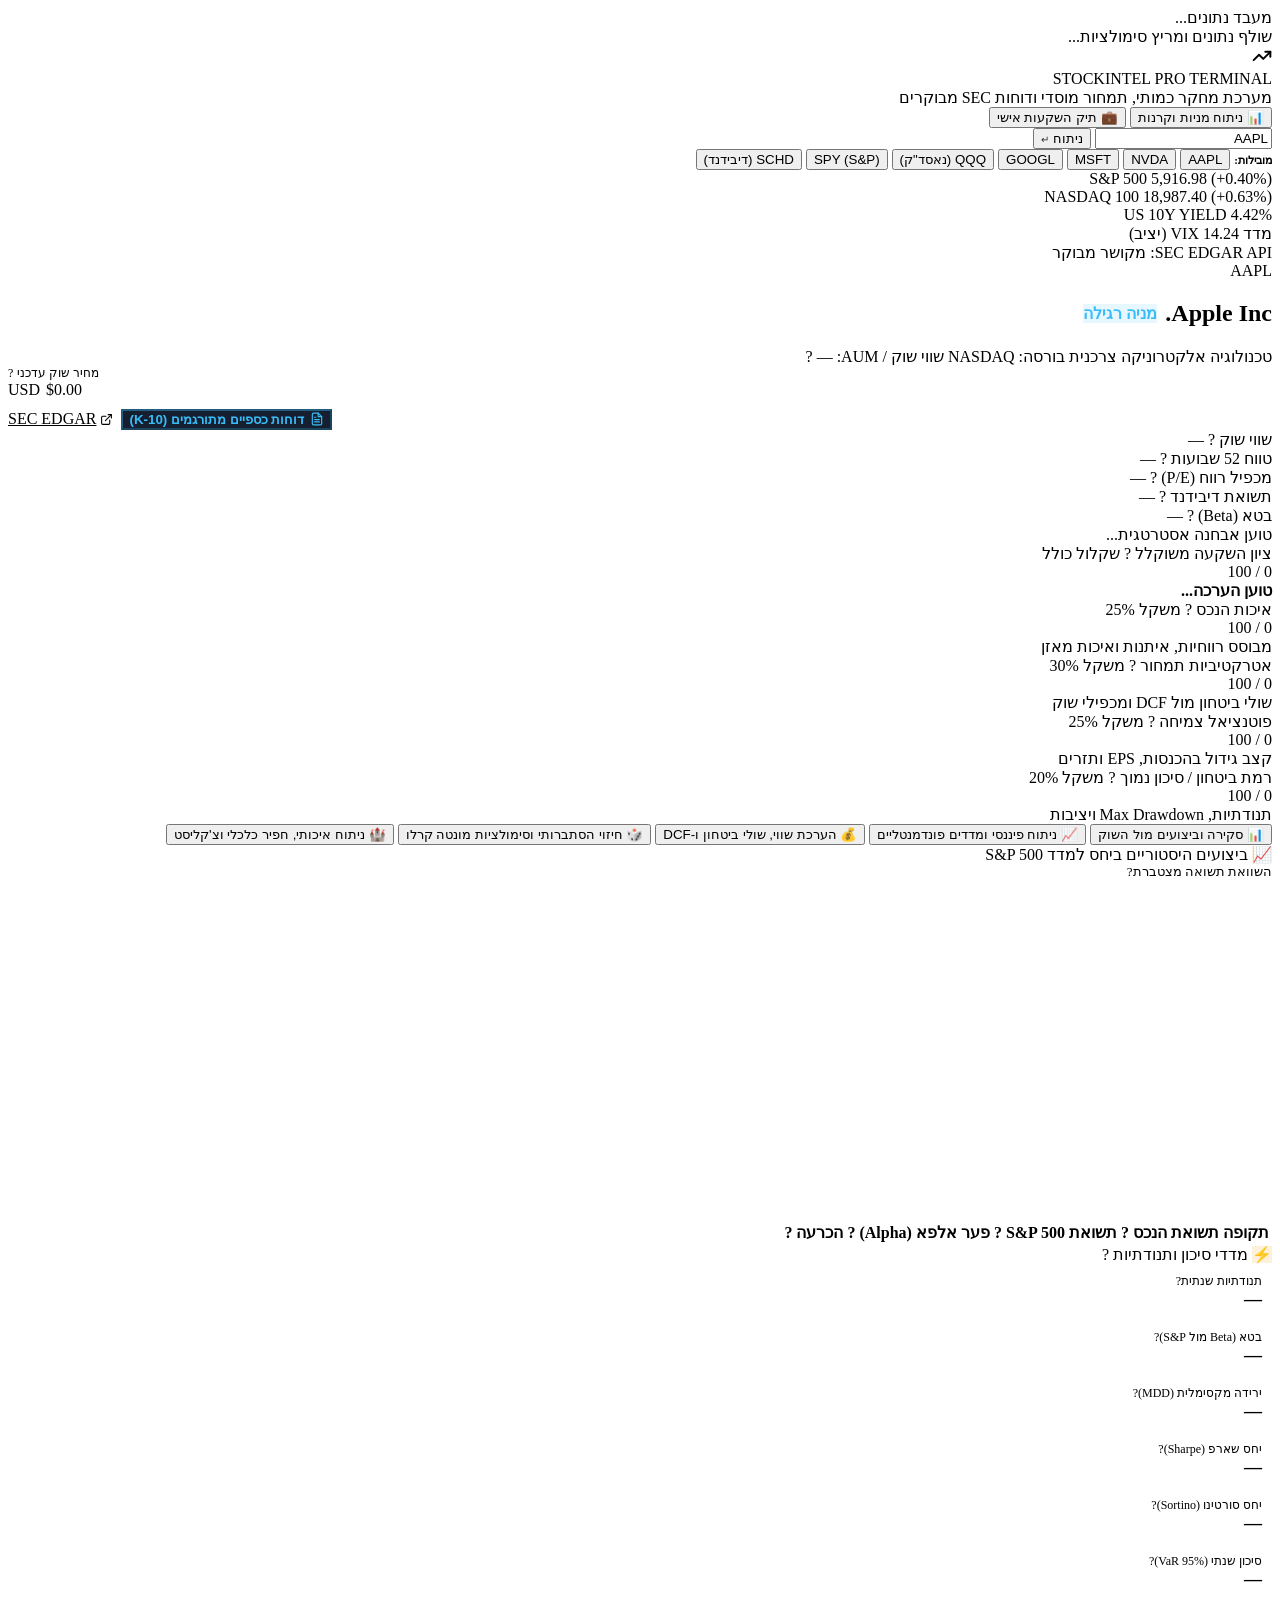
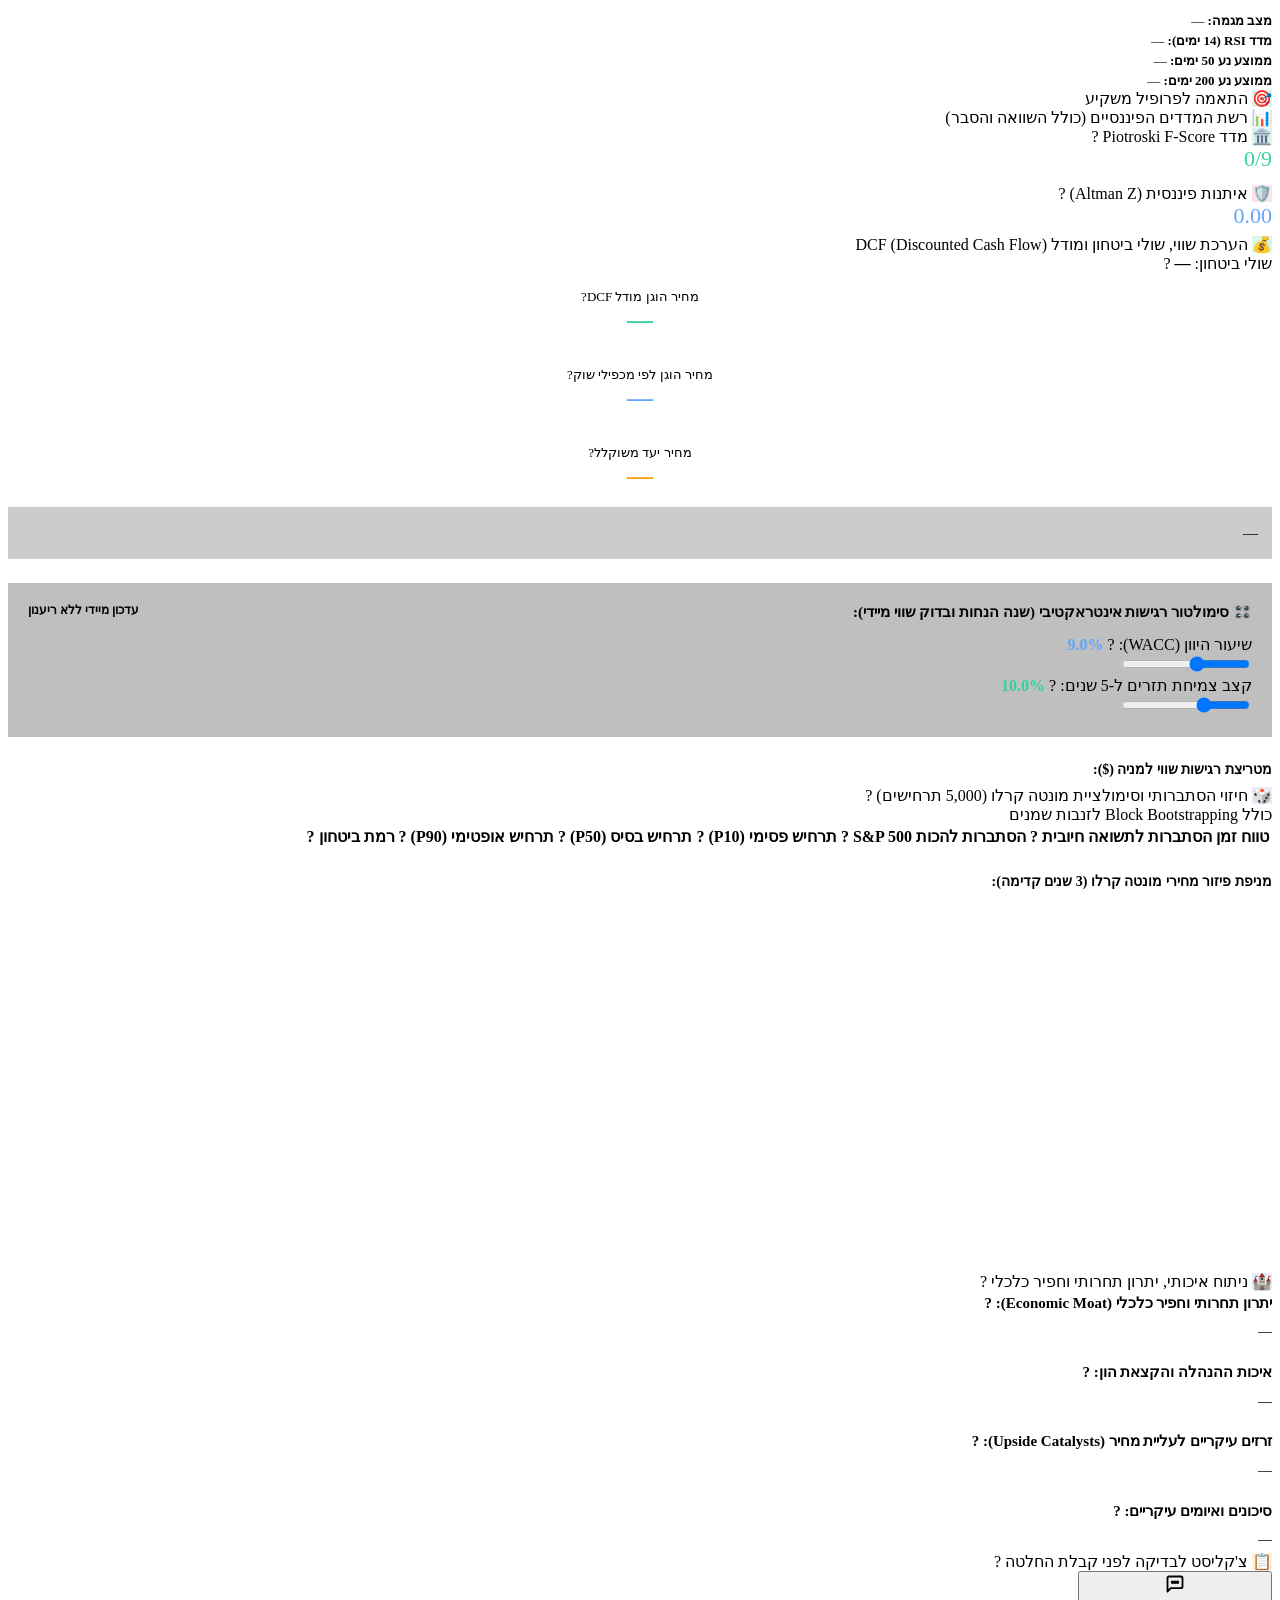
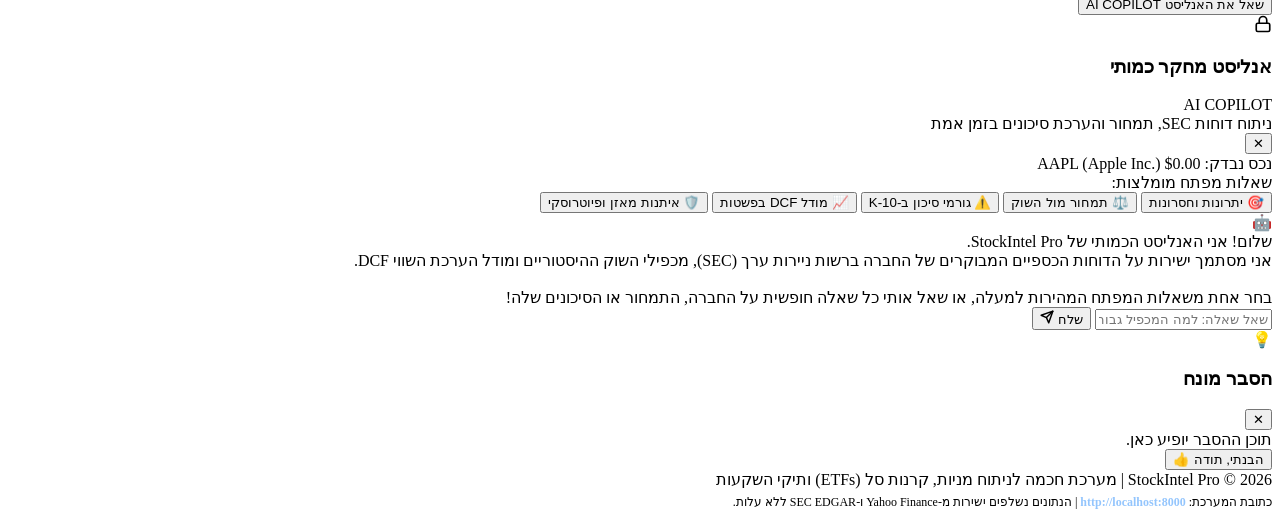
==== commit 3fff532c: "Add files via upload" ====
--- a/app/web/templates/index.html
+++ b/app/web/templates/index.html
@@ -11,7 +11,7 @@
     <!-- Plotly.js for Institutional Charts -->
     <script src="https://cdn.plot.ly/plotly-2.35.2.min.js"></script>
     <!-- Custom Stylesheet -->
-    <link rel="stylesheet" href="/static/css/style.css?v=5.0">
+    <link rel="stylesheet" href="/static/css/style.css?v=5.3">
 </head>
 <body>
 
@@ -22,21 +22,29 @@
         <div id="loadingSubtext" class="loading-subtext">שולף נתונים ומריץ סימולציות...</div>
     </div>
 
-    <!-- Header & Navigation Bar -->
+    <!-- Header & Financial Terminal Navbar -->
     <header>
         <div class="container header-content">
             <div class="logo-area">
-                <div class="logo-icon">📈</div>
+                <div class="logo-icon">
+                    <svg width="20" height="20" viewBox="0 0 24 24" fill="none" stroke="currentColor" stroke-width="2.4" stroke-linecap="round" stroke-linejoin="round">
+                        <polyline points="22 7 13.5 15.5 8.5 10.5 2 17"></polyline>
+                        <polyline points="16 7 22 7 22 13"></polyline>
+                    </svg>
+                </div>
                 <div>
-                    <div class="logo-title">StockIntel Pro</div>
-                    <div class="logo-subtitle">מערכת חכמה לניתוח מניות, קרנות סל (ETFs) ותיקי השקעות</div>
-                </div>
-            </div>
-
-            <!-- Top View Switcher (Stock Analysis vs Portfolio Tracker) -->
+                    <div class="logo-title">
+                        STOCKINTEL
+                        <span class="terminal-badge">PRO TERMINAL</span>
+                    </div>
+                    <div class="logo-subtitle">מערכת מחקר כמותי, תמחור מוסדי ודוחות SEC מבוקרים</div>
+                </div>
+            </div>
+
+            <!-- Top View Switcher (Segmented Control) -->
             <div class="main-nav-switcher">
                 <button id="navBtnStock" class="main-nav-btn active">
-                    <span>🔍</span> ניתוח מניות וקרנות
+                    <span>📊</span> ניתוח מניות וקרנות
                 </button>
                 <button id="navBtnPortfolio" class="main-nav-btn">
                     <span>💼</span> תיק השקעות אישי
@@ -46,8 +54,11 @@
             <!-- Search Area (Only visible in stock/etf view) -->
             <div id="headerSearchArea" class="search-container">
                 <div class="search-input-wrapper">
-                    <input type="text" id="tickerInput" class="search-input" placeholder="חפש חופשי: אפל, שבבים, דיבידנד, QQQ, Palantir..." value="AAPL" autocomplete="off">
-                    <button id="searchBtn" class="search-btn">ניתוח</button>
+                    <input type="text" id="tickerInput" class="search-input" placeholder="הקלד סימול או שם: AAPL, NVDA, QQQ, טסלה..." value="AAPL" autocomplete="off">
+                    <button id="searchBtn" class="search-btn">
+                        <span>ניתוח</span>
+                        <kbd style="font-size:10px; opacity:0.8; font-family:'JetBrains Mono';">↵</kbd>
+                    </button>
                 </div>
                 <!-- Autocomplete Floating Dropdown -->
                 <div id="searchDropdown" class="search-dropdown" style="display: none;"></div>
@@ -55,7 +66,7 @@
 
             <!-- Quick Pills -->
             <div id="headerPillsArea" class="quick-pills">
-                <span style="font-size: 13px; color: var(--text-muted);">מובילות:</span>
+                <span style="font-size: 11px; color: var(--text-muted); font-weight: 600;">מובילות:</span>
                 <button class="pill-btn active" data-ticker="AAPL">AAPL</button>
                 <button class="pill-btn" data-ticker="NVDA">NVDA</button>
                 <button class="pill-btn" data-ticker="MSFT">MSFT</button>
@@ -65,6 +76,17 @@
                 <button class="pill-btn" data-ticker="SCHD">SCHD (דיבידנד)</button>
             </div>
         </div>
+
+        <!-- Terminal Market Ticker Tape -->
+        <div class="market-ticker-tape">
+            <div class="container tape-inner">
+                <div class="tape-item"><span class="tape-label">S&P 500</span> <span class="tape-val mono c-emerald">5,916.98 (+0.40%)</span></div>
+                <div class="tape-item"><span class="tape-label">NASDAQ 100</span> <span class="tape-val mono c-emerald">18,987.40 (+0.63%)</span></div>
+                <div class="tape-item"><span class="tape-label">US 10Y YIELD</span> <span class="tape-val mono">4.42%</span></div>
+                <div class="tape-item"><span class="tape-label">מדד VIX</span> <span class="tape-val mono c-emerald">14.24 (יציב)</span></div>
+                <div class="tape-item live-pulse"><span class="pulse-dot"></span> <span class="tape-label">SEC EDGAR API: מקושר מבוקר</span></div>
+            </div>
+        </div>
     </header>
 
     <main class="container">
@@ -73,7 +95,7 @@
              VIEW 1: STOCK & ETF ANALYZER VIEW
              ==================================================================== -->
         <div id="stockViewContainer">
-            <!-- Hero Company/ETF Profile -->
+            <!-- Hero Company/ETF Profile - Terminal Header -->
             <section class="hero-card">
                 <div class="hero-header">
                     <div class="company-title-wrap">
@@ -81,7 +103,7 @@
                         <div>
                             <div style="display: flex; align-items: center; gap: 8px;">
                                 <h1 id="heroName" class="company-name">Apple Inc.</h1>
-                                <span id="heroTypeBadge" class="meta-chip" style="background: rgba(59,130,246,0.2); color:#93C5FD; font-weight:700;">מניה רגילה</span>
+                                <span id="heroTypeBadge" class="meta-chip" style="background: rgba(56,189,248,0.12); color:#38BDF8; font-weight:700; border-color: rgba(56,189,248,0.3);">מניה רגילה</span>
                             </div>
                             <div class="company-meta">
                                 <span id="heroSector" class="meta-chip">טכנולוגיה</span>
@@ -93,19 +115,48 @@
                     </div>
 
                     <div class="price-hero-area">
-                        <div style="font-size: 13px; color: var(--text-muted); display: flex; align-items: center;">מחיר נוכחי <span class="info-tip" data-tip="המחיר העדכני של המניה או קרן הסל בזמן אמת בדולרים (USD) לפי שער הנעילה או העסקה האחרונה.">?</span></div>
-                        <div>
+                        <div style="font-size: 12px; color: var(--text-muted); display: flex; align-items: center; justify-content: flex-end; gap: 4px;">
+                            <span>מחיר שוק עדכני</span>
+                            <span class="info-tip" data-tip="המחיר העדכני של המניה או קרן הסל בזמן אמת בדולרים (USD) לפי שער הנעילה או העסקה האחרונה.">?</span>
+                        </div>
+                        <div style="display: flex; align-items: baseline; gap: 6px; justify-content: flex-end;">
                             <span id="heroPrice" class="price-large">$0.00</span>
                             <span class="price-currency">USD</span>
                         </div>
-                        <div style="margin-top: 10px; display: flex; gap: 8px; flex-wrap: wrap;">
-                            <button id="openReportsModalBtn" class="pill-btn highlight-btn" style="background: linear-gradient(135deg, rgba(59,130,246,0.25) 0%, rgba(16,185,129,0.25) 100%); border-color: #3B82F6; color: #FFFFFF; font-weight: 700; cursor: pointer; display: inline-flex; align-items: center; gap: 6px;">
-                                📑 דוחות כספיים מתורגמים וסעיפי מפתח (10-K)
+                        <div style="margin-top: 10px; display: flex; gap: 8px; flex-wrap: wrap; justify-content: flex-end;">
+                            <button id="openReportsModalBtn" class="pill-btn highlight-btn" style="background: #151F30; border-color: rgba(56,189,248,0.4); color: #38BDF8; font-weight: 700; cursor: pointer; display: inline-flex; align-items: center; gap: 6px;">
+                                <svg width="14" height="14" viewBox="0 0 24 24" fill="none" stroke="currentColor" stroke-width="2" stroke-linecap="round" stroke-linejoin="round"><path d="M14 2H6a2 2 0 0 0-2 2v16a2 2 0 0 0 2 2h12a2 2 0 0 0 2-2V8z"></path><polyline points="14 2 14 8 20 8"></polyline><line x1="16" y1="13" x2="8" y2="13"></line><line x1="16" y1="17" x2="8" y2="17"></line><polyline points="10 9 9 9 8 9"></polyline></svg>
+                                <span>דוחות כספיים מתורגמים (10-K)</span>
                             </button>
-                            <a id="secFilingBtn" href="#" target="_blank" rel="noopener noreferrer" class="pill-btn" style="color: #93C5FD; border-color: rgba(59,130,246,0.4);">
-                                📄 צפה ב-SEC EDGAR
+                            <a id="secFilingBtn" href="#" target="_blank" rel="noopener noreferrer" class="pill-btn" style="color: var(--text-secondary); border-color: var(--border-color); display: inline-flex; align-items: center; gap: 4px;">
+                                <svg width="13" height="13" viewBox="0 0 24 24" fill="none" stroke="currentColor" stroke-width="2" stroke-linecap="round" stroke-linejoin="round"><path d="M18 13v6a2 2 0 0 1-2 2H5a2 2 0 0 1-2-2V8a2 2 0 0 1 2-2h6"></path><polyline points="15 3 21 3 21 9"></polyline><line x1="10" y1="14" x2="21" y2="3"></line></svg>
+                                <span>SEC EDGAR</span>
                             </a>
                         </div>
+                    </div>
+                </div>
+
+                <!-- Quick KPI Strip -->
+                <div class="hero-kpi-bar">
+                    <div class="kpi-cell">
+                        <span class="kpi-label">שווי שוק <span class="info-tip" data-tip="שווי השוק של החברה (Market Cap) לפי מחיר אחרון ומספר מניות.">?</span></span>
+                        <span id="kpiMarketCap" class="kpi-value mono">—</span>
+                    </div>
+                    <div class="kpi-cell">
+                        <span class="kpi-label">טווח 52 שבועות <span class="info-tip" data-tip="מחיר הנמוך ביותר והגבוה ביותר של המניה בשנה האחרונה.">?</span></span>
+                        <span id="kpiFiftyTwoWeek" class="kpi-value mono">—</span>
+                    </div>
+                    <div class="kpi-cell">
+                        <span class="kpi-label">מכפיל רווח (P/E) <span class="info-tip" data-tip="מכפיל הרווח מחושב מתוך הדוחות המבוקרים.">?</span></span>
+                        <span id="kpiPE" class="kpi-value mono">—</span>
+                    </div>
+                    <div class="kpi-cell">
+                        <span class="kpi-label">תשואת דיבידנד <span class="info-tip" data-tip="אחוז הדיבידנד השנתי מתוך מחיר המניה.">?</span></span>
+                        <span id="kpiDivYield" class="kpi-value mono">—</span>
+                    </div>
+                    <div class="kpi-cell">
+                        <span class="kpi-label">בטא (Beta) <span class="info-tip" data-tip="מדד תנודתיות וסיכון מול מדד S&P 500.">?</span></span>
+                        <span id="kpiBeta" class="kpi-value mono">—</span>
                     </div>
                 </div>
 
@@ -717,6 +768,100 @@
         </div>
     </div>
 
+    <!-- Global Floating Tooltip on Desktop (Eliminates all parent container clipping) -->
+    <div id="globalTooltip" class="global-floating-tooltip" aria-hidden="true"></div>
+
+    <!-- AI Financial Analyst Floating Action Button -->
+    <button id="openAiAnalystBtn" class="ai-analyst-floating-btn" aria-label="שאל את אנליסט ה-AI">
+        <div class="ai-btn-icon">
+            <svg width="20" height="20" viewBox="0 0 24 24" fill="none" stroke="currentColor" stroke-width="2.2" stroke-linecap="round" stroke-linejoin="round">
+                <path d="M21 15a2 2 0 0 1-2 2H7l-4 4V5a2 2 0 0 1 2-2h14a2 2 0 0 1 2 2z"></path>
+                <circle cx="9" cy="10" r="1"></circle>
+                <circle cx="12" cy="10" r="1"></circle>
+                <circle cx="15" cy="10" r="1"></circle>
+            </svg>
+        </div>
+        <div class="ai-btn-text">
+            <span class="ai-btn-title">שאל את האנליסט</span>
+            <span class="ai-btn-badge">AI COPILOT</span>
+        </div>
+        <span class="ai-pulse-dot" title="מחובר ומנתח בזמן אמת"></span>
+    </button>
+
+    <!-- AI Financial Analyst Drawer & Modal -->
+    <div id="aiAnalystOverlay" class="ai-analyst-overlay" aria-hidden="true">
+        <div class="ai-analyst-drawer" role="dialog" aria-modal="true" aria-labelledby="aiAnalystTitle">
+            <!-- Drawer Header -->
+            <div class="ai-drawer-header">
+                <div class="ai-header-left">
+                    <div class="ai-avatar-icon">
+                        <svg width="18" height="18" viewBox="0 0 24 24" fill="none" stroke="currentColor" stroke-width="2.2" stroke-linecap="round" stroke-linejoin="round">
+                            <rect x="3" y="11" width="18" height="11" rx="2" ry="2"></rect>
+                            <path d="M7 11V7a5 5 0 0 1 10 0v4"></path>
+                        </svg>
+                    </div>
+                    <div>
+                        <div class="ai-title-row">
+                            <h3 id="aiAnalystTitle" class="ai-title">אנליסט מחקר כמותי</h3>
+                            <span class="terminal-badge">AI COPILOT</span>
+                        </div>
+                        <div class="ai-subtitle">ניתוח דוחות SEC, תמחור והערכת סיכונים בזמן אמת</div>
+                    </div>
+                </div>
+                <button id="closeAiAnalystBtn" class="ai-close-btn" aria-label="סגור חלון אנליסט">✕</button>
+            </div>
+
+            <!-- Active Asset Context Banner -->
+            <div class="ai-asset-strip">
+                <span class="ai-asset-tag">נכס נבדק:</span>
+                <span id="aiActiveTicker" class="ai-asset-name mono">AAPL (Apple Inc.)</span>
+                <span id="aiActivePrice" class="ai-asset-price mono">$0.00</span>
+            </div>
+
+            <!-- Quick Questions Bar -->
+            <div class="ai-quick-prompts">
+                <span class="ai-prompts-label">שאלות מפתח מומלצות:</span>
+                <div class="ai-chips-wrap">
+                    <button class="ai-prompt-chip" data-question="מה היתרונות והחסרונות העיקריים של המניה כרגע?">🎯 יתרונות וחסרונות</button>
+                    <button class="ai-prompt-chip" data-question="האם המניה נחשבת כרגע יקרה או זולה ביחס למדד ולענף?">⚖️ תמחור מול השוק</button>
+                    <button class="ai-prompt-chip" data-question="אילו גורמי סיכון מהותיים החברה דיווחה בדוח ה-SEC האחרון?">⚠️ גורמי סיכון ב-10-K</button>
+                    <button class="ai-prompt-chip" data-question="הסבר לי את הערכת השווי DCF ושולי הביטחון במילים פשוטות">📈 מודל DCF בפשטות</button>
+                    <button class="ai-prompt-chip" data-question="מה משקף ציון ה-Piotroski ומדד אלטמן של החברה?">🛡️ איתנות מאזן ופיוטרוסקי</button>
+                </div>
+            </div>
+
+            <!-- Chat Messages Container -->
+            <div id="aiChatFeed" class="ai-chat-feed">
+                <!-- Welcome Message -->
+                <div class="ai-msg ai-msg-bot">
+                    <div class="ai-msg-avatar">🤖</div>
+                    <div class="ai-msg-bubble">
+                        <div class="ai-msg-title">שלום! אני האנליסט הכמותי של StockIntel Pro.</div>
+                        <div class="ai-msg-text">
+                            אני מסתמך ישירות על הדוחות הכספיים המבוקרים של החברה ברשות ניירות ערך (SEC), מכפילי השוק ההיסטוריים ומודל הערכת השווי DCF.
+                            <br><br>
+                            בחר אחת משאלות המפתח המהירות למעלה, או שאל אותי כל שאלה חופשית על החברה, התמחור או הסיכונים שלה!
+                        </div>
+                    </div>
+                </div>
+            </div>
+
+            <!-- Input Bar -->
+            <div class="ai-input-area">
+                <form id="aiChatForm" class="ai-input-form">
+                    <input type="text" id="aiChatInput" class="ai-chat-input" placeholder="שאל שאלה: למה המכפיל גבוה? מה החוב? האם מומלץ למשקיע ערך?..." autocomplete="off">
+                    <button type="submit" id="aiSendBtn" class="ai-send-btn" aria-label="שלח שאלה">
+                        <span>שלח</span>
+                        <svg width="14" height="14" viewBox="0 0 24 24" fill="none" stroke="currentColor" stroke-width="2.5" stroke-linecap="round" stroke-linejoin="round">
+                            <line x1="22" y1="2" x2="11" y2="13"></line>
+                            <polygon points="22 2 15 22 11 13 2 9 22 2"></polygon>
+                        </svg>
+                    </button>
+                </form>
+            </div>
+        </div>
+    </div>
+
     <!-- Mobile Explanation Bottom Sheet Modal -->
     <div id="mobileTipModal" class="mobile-tip-overlay" aria-hidden="true">
         <div class="mobile-tip-sheet" role="dialog" aria-modal="true" aria-labelledby="mobileTipTitle">
@@ -747,6 +892,6 @@
     </footer>
 
     <!-- Client Script -->
-    <script src="/static/js/app.js?v=5.0"></script>
+    <script src="/static/js/app.js?v=5.3"></script>
 </body>
 </html>
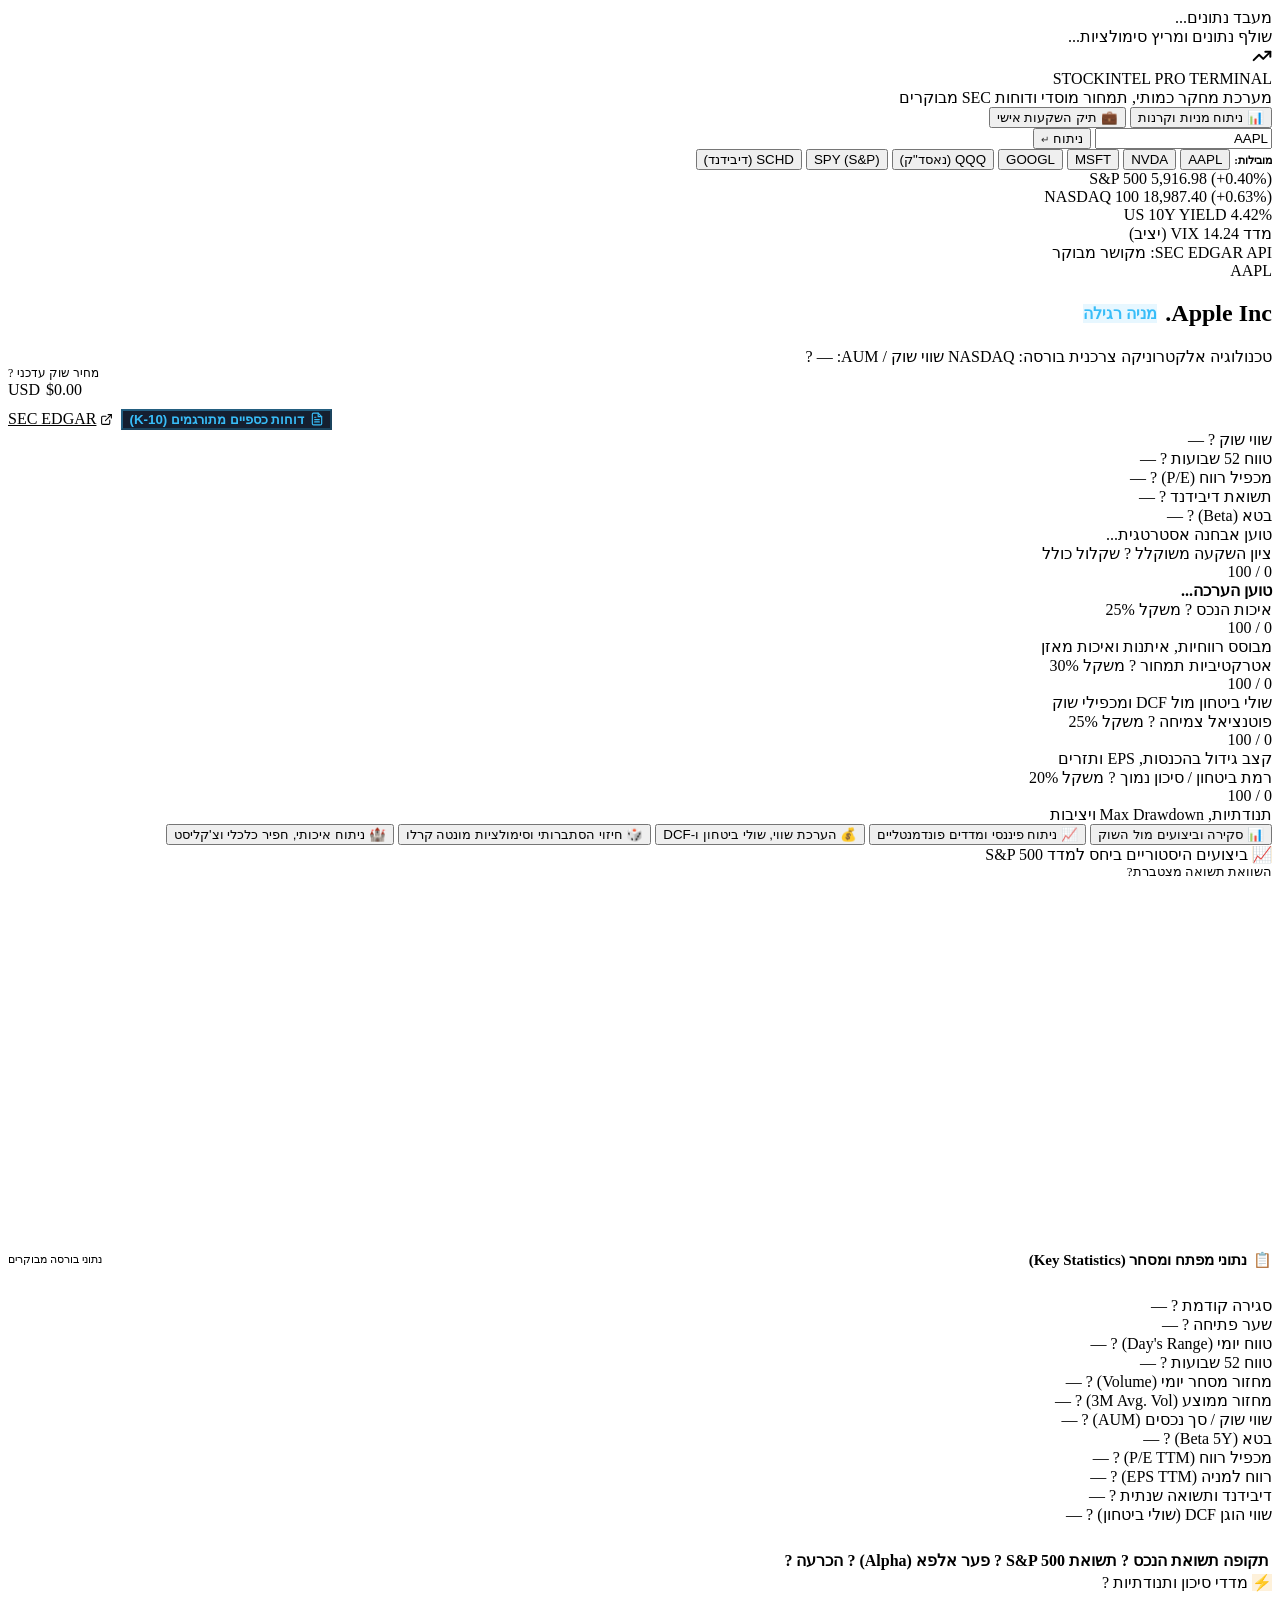
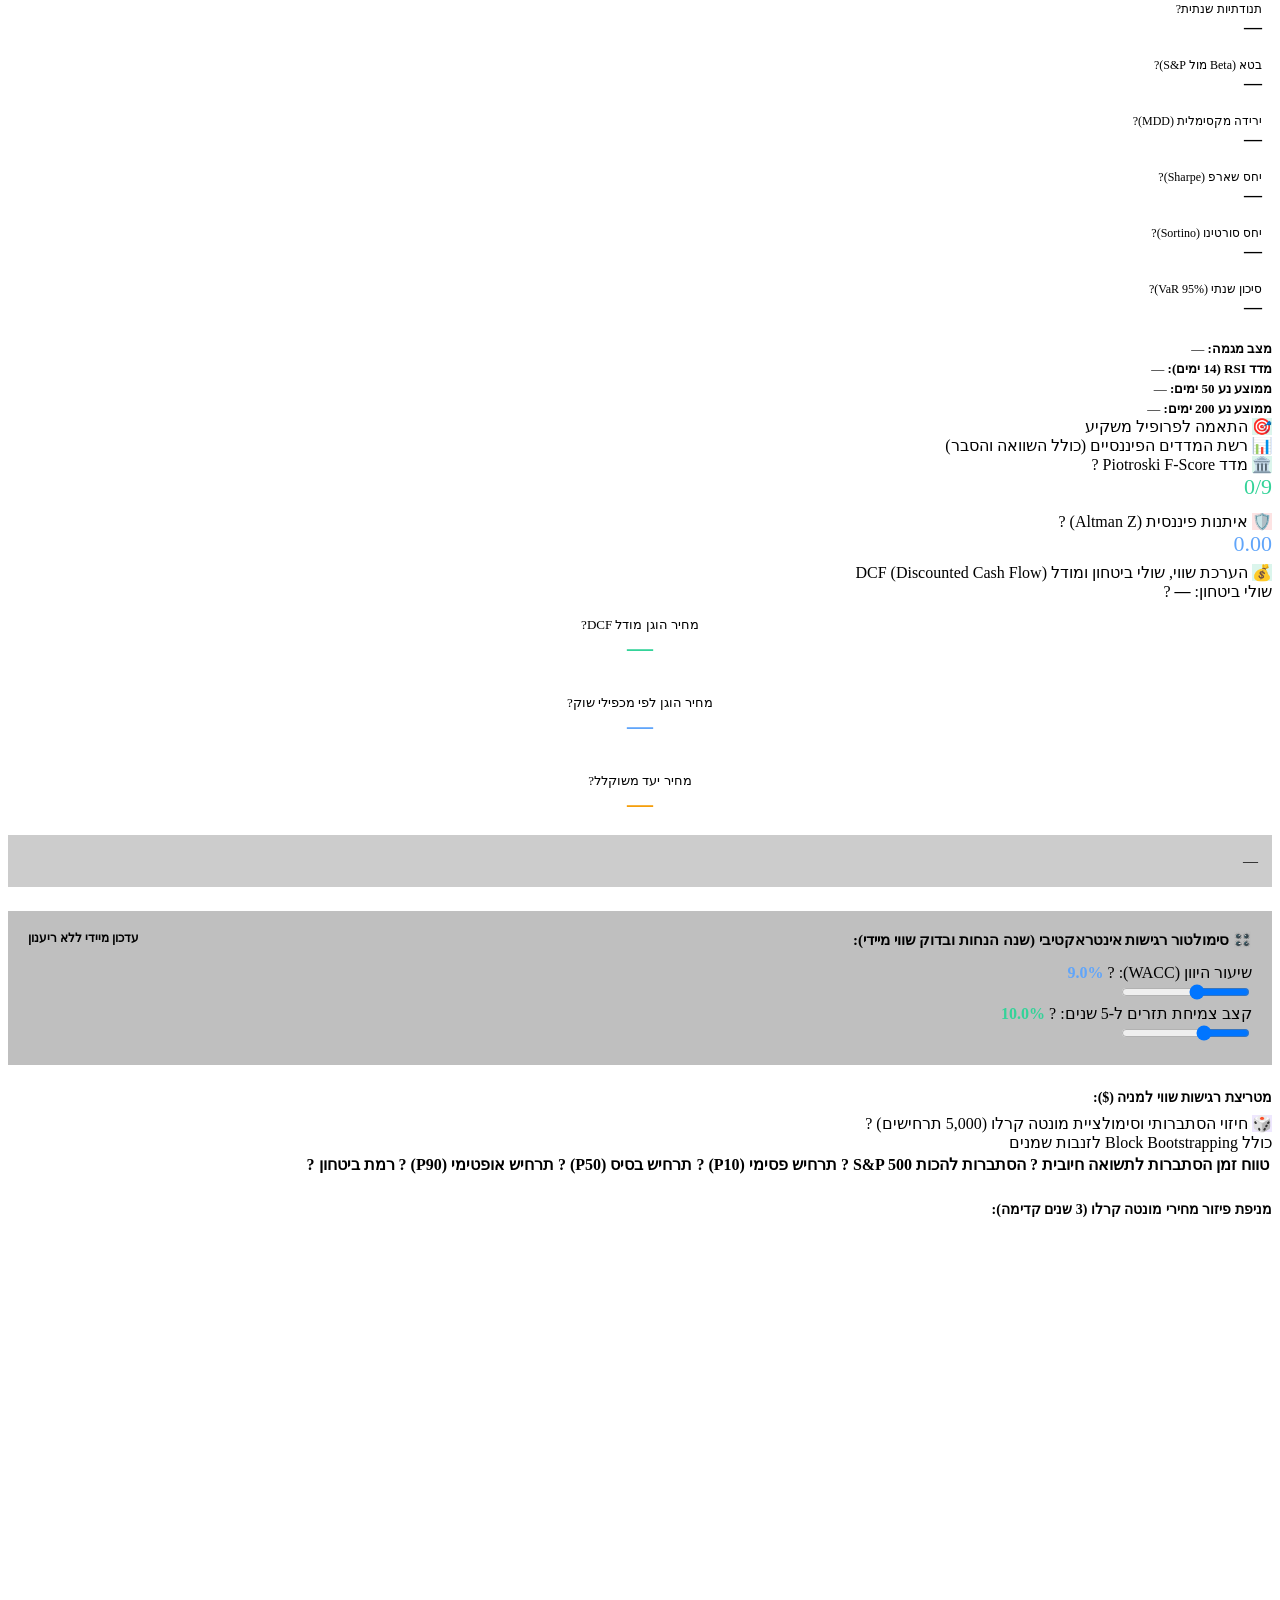
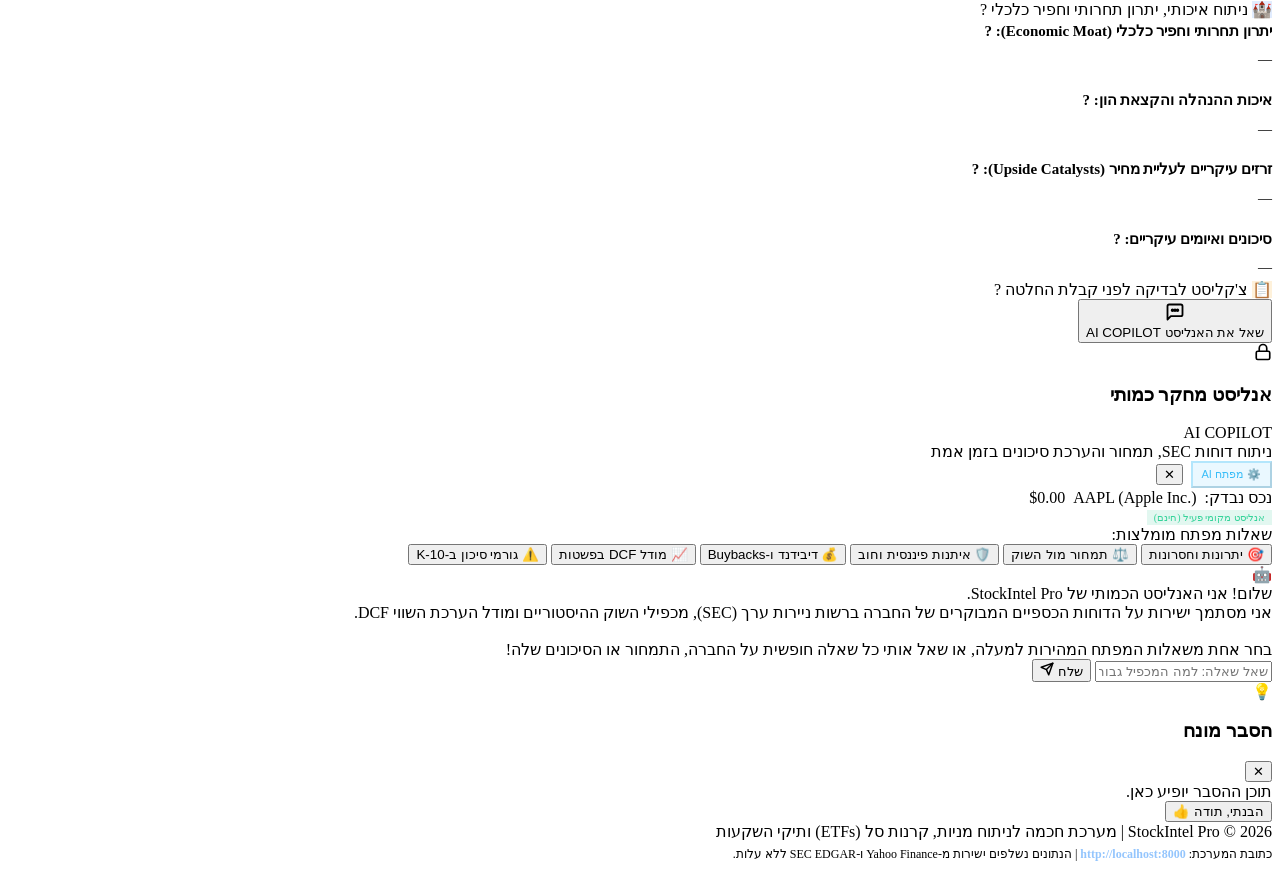
==== commit 69599887: "Add files via upload" ====
--- a/app/web/templates/index.html
+++ b/app/web/templates/index.html
@@ -11,7 +11,7 @@
     <!-- Plotly.js for Institutional Charts -->
     <script src="https://cdn.plot.ly/plotly-2.35.2.min.js"></script>
     <!-- Custom Stylesheet -->
-    <link rel="stylesheet" href="/static/css/style.css?v=5.3">
+    <link rel="stylesheet" href="/static/css/style.css?v=5.4">
 </head>
 <body>
 
@@ -333,6 +333,72 @@
                             <span style="font-size: 13px; color: var(--text-muted); display: flex; align-items: center;">השוואת תשואה מצטברת <span class="info-tip" data-tip="השוואת תשואת המניה באחוזים (קו כחול) מול מדד הייחוס S&P 500 (קו מקווקו) ב-250 ימי המסחר האחרונים.">?</span></span>
                         </div>
                         <div id="chartPriceComparison" style="height: 320px; width: 100%; margin-bottom: 20px;"></div>
+
+                        <!-- Key Statistics 2-Column Grid (Yahoo Finance / Institutional Standard) -->
+                        <div class="key-stats-section" style="margin-bottom: 24px; padding-top: 16px; border-top: 1px solid var(--border-color);">
+                            <div style="display: flex; justify-content: space-between; align-items: center; margin-bottom: 12px;">
+                                <h3 style="font-size: 15px; font-weight: 700; display: flex; align-items: center; gap: 6px;">
+                                    <span>📋</span> נתוני מפתח ומסחר (Key Statistics)
+                                </h3>
+                                <span class="meta-chip" style="font-size: 11px;">נתוני בורסה מבוקרים</span>
+                            </div>
+                            <div class="key-stats-grid">
+                                <!-- Column 1 -->
+                                <div class="key-stats-col">
+                                    <div class="stat-row">
+                                        <span class="stat-label">סגירה קודמת <span class="info-tip" data-tip="שער הנעילה הרשמי של יום המסחר האחרון בבורסה.">?</span></span>
+                                        <span id="statPrevClose" class="stat-value mono">—</span>
+                                    </div>
+                                    <div class="stat-row">
+                                        <span class="stat-label">שער פתיחה <span class="info-tip" data-tip="מחיר העסקה הראשונה שנרשמה עם פתיחת יום המסחר הנוכחי.">?</span></span>
+                                        <span id="statOpen" class="stat-value mono">—</span>
+                                    </div>
+                                    <div class="stat-row">
+                                        <span class="stat-label">טווח יומי (Day's Range) <span class="info-tip" data-tip="שער השפל ושער השיא שנרשמו במהלך יום המסחר הנוכחי.">?</span></span>
+                                        <span id="statDayRange" class="stat-value mono">—</span>
+                                    </div>
+                                    <div class="stat-row">
+                                        <span class="stat-label">טווח 52 שבועות <span class="info-tip" data-tip="מחיר השפל והשיא של המניה ב-52 השבועות האחרונים (מדד רצועת מסחר שנתית).">?</span></span>
+                                        <span id="stat52WeekRange" class="stat-value mono">—</span>
+                                    </div>
+                                    <div class="stat-row">
+                                        <span class="stat-label">מחזור מסחר יומי (Volume) <span class="info-tip" data-tip="כמות המניות או היחידות שהחליפו ידיים במהלך יום המסחר.">?</span></span>
+                                        <span id="statVolume" class="stat-value mono">—</span>
+                                    </div>
+                                    <div class="stat-row">
+                                        <span class="stat-label">מחזור ממוצע (3M Avg. Vol) <span class="info-tip" data-tip="מחזור המסחר הממוצע ב-3 החודשים האחרונים – משקף את נזילות הנכס.">?</span></span>
+                                        <span id="statAvgVolume" class="stat-value mono">—</span>
+                                    </div>
+                                </div>
+                                <!-- Column 2 -->
+                                <div class="key-stats-col">
+                                    <div class="stat-row">
+                                        <span class="stat-label">שווי שוק / סך נכסים (AUM) <span class="info-tip" data-tip="שווי השוק הכולל של החברה, או סך הנכסים המנוהלים בקרן הסל.">?</span></span>
+                                        <span id="statMarketCap" class="stat-value mono">—</span>
+                                    </div>
+                                    <div class="stat-row">
+                                        <span class="stat-label">בטא (Beta 5Y) <span class="info-tip" data-tip="מדד תנודתיות וסיכון מול מדד הייחוס S&P 500. ערך 1.0 מצביע על תנועה תואמת לשוק.">?</span></span>
+                                        <span id="statBeta" class="stat-value mono">—</span>
+                                    </div>
+                                    <div class="stat-row">
+                                        <span class="stat-label">מכפיל רווח (P/E TTM) <span class="info-tip" data-tip="יחס מחיר המניה לרווח הנקי השנתי למניה מתוך הדוחות המבוקרים.">?</span></span>
+                                        <span id="statPE" class="stat-value mono">—</span>
+                                    </div>
+                                    <div class="stat-row">
+                                        <span class="stat-label">רווח למניה (EPS TTM) <span class="info-tip" data-tip="רווח נקי שנתי למניה מדוללת מתוך דוח רווח והפסד (10-K).">?</span></span>
+                                        <span id="statEPS" class="stat-value mono">—</span>
+                                    </div>
+                                    <div class="stat-row">
+                                        <span class="stat-label">דיבידנד ותשואה שנתית <span class="info-tip" data-tip="סכום הדיבידנד השנתי במזומן ואחוז התשואה ביחס למחיר המניה הנוכחי.">?</span></span>
+                                        <span id="statDivYield" class="stat-value mono">—</span>
+                                    </div>
+                                    <div class="stat-row">
+                                        <span class="stat-label">שווי הוגן DCF (שולי ביטחון) <span class="info-tip" data-tip="מחיר השווי הפנימי השמרני של החברה כפי שחושב במודל תזרים מזומנים מהוון.">?</span></span>
+                                        <span id="statFairValue" class="stat-value mono">—</span>
+                                    </div>
+                                </div>
+                            </div>
+                        </div>
                         <div class="data-table-wrapper">
                             <table class="data-table">
                                 <thead>
@@ -808,14 +874,39 @@
                         <div class="ai-subtitle">ניתוח דוחות SEC, תמחור והערכת סיכונים בזמן אמת</div>
                     </div>
                 </div>
-                <button id="closeAiAnalystBtn" class="ai-close-btn" aria-label="סגור חלון אנליסט">✕</button>
+                <div style="display: flex; align-items: center; gap: 8px;">
+                    <button id="toggleGeminiKeyBtn" class="pill-btn" style="background: rgba(56,189,248,0.1); border-color: rgba(56,189,248,0.3); color: #38BDF8; font-size: 11px; padding: 5px 9px; cursor: pointer; display: inline-flex; align-items: center; gap: 4px;" title="הגדר מפתח Gemini חינמי">
+                        <span>⚙️</span> מפתח AI
+                    </button>
+                    <button id="closeAiAnalystBtn" class="ai-close-btn" aria-label="סגור חלון אנליסט">✕</button>
+                </div>
+            </div>
+
+            <!-- Expandable Gemini API Key Bar -->
+            <div id="geminiKeyBar" class="gemini-key-settings" style="display: none; background: #0F172A; padding: 12px 16px; border-bottom: 1px solid var(--border-color); font-size: 12px;">
+                <div style="display: flex; justify-content: space-between; align-items: center; margin-bottom: 6px;">
+                    <span style="font-weight: 700; color: #93C5FD;">⚙️ הגדרת מפתח Google Gemini חינמי (אופציונלי):</span>
+                    <a href="https://aistudio.google.com/app/apikey" target="_blank" rel="noopener noreferrer" style="color: #38BDF8; text-decoration: underline; font-size: 11px;">קבל מפתח חינמי ב-Google AI Studio</a>
+                </div>
+                <div style="color: var(--text-muted); font-size: 11px; margin-bottom: 8px; line-height: 1.4;">
+                    כברירת מחדל, האתר כולל אנליסט מקומי מתקדם ללא עלות. חיבור מפתח Gemini API מאפשר עיבוד שפה טבעית גמיש ועמוק. המפתח נשמר מקומית בדפדפן בלבד (localStorage).
+                </div>
+                <div style="display: flex; gap: 8px;">
+                    <input type="password" id="geminiApiKeyInput" placeholder="הדבק כאן מפתח AIzaSy..." style="flex: 1; background: #080C14; border: 1px solid var(--border-color); color: #F1F5F9; padding: 7px 10px; border-radius: var(--radius-sm); font-size: 12px; font-family: 'JetBrains Mono';">
+                    <button id="saveGeminiApiKeyBtn" class="pill-btn highlight-btn" style="padding: 7px 14px; font-size: 12px; font-weight: 700; cursor: pointer;">שמור</button>
+                    <button id="clearGeminiApiKeyBtn" class="pill-btn" style="padding: 7px 10px; font-size: 11px; color: var(--color-negative); border-color: rgba(244,63,94,0.3); cursor: pointer;">נקה</button>
+                </div>
+                <div id="geminiKeyStatus" style="margin-top: 6px; font-size: 11px; font-weight: 600;"></div>
             </div>
 
             <!-- Active Asset Context Banner -->
             <div class="ai-asset-strip">
-                <span class="ai-asset-tag">נכס נבדק:</span>
-                <span id="aiActiveTicker" class="ai-asset-name mono">AAPL (Apple Inc.)</span>
-                <span id="aiActivePrice" class="ai-asset-price mono">$0.00</span>
+                <div style="display: flex; align-items: center; gap: 8px;">
+                    <span class="ai-asset-tag">נכס נבדק:</span>
+                    <span id="aiActiveTicker" class="ai-asset-name mono">AAPL (Apple Inc.)</span>
+                    <span id="aiActivePrice" class="ai-asset-price mono">$0.00</span>
+                </div>
+                <span id="aiEngineBadge" class="meta-chip" style="font-size: 10px; padding: 2px 7px; background: rgba(16,185,129,0.12); color: #34D399; border-color: rgba(16,185,129,0.3);">אנליסט מקומי פעיל (חינם)</span>
             </div>
 
             <!-- Quick Questions Bar -->
@@ -824,9 +915,10 @@
                 <div class="ai-chips-wrap">
                     <button class="ai-prompt-chip" data-question="מה היתרונות והחסרונות העיקריים של המניה כרגע?">🎯 יתרונות וחסרונות</button>
                     <button class="ai-prompt-chip" data-question="האם המניה נחשבת כרגע יקרה או זולה ביחס למדד ולענף?">⚖️ תמחור מול השוק</button>
+                    <button class="ai-prompt-chip" data-question="מה רמת החוב והמינוף של החברה והאם המאזן איתן?">🛡️ איתנות פיננסית וחוב</button>
+                    <button class="ai-prompt-chip" data-question="האם החברה מחלקת דיבידנד או מבצעת רכישה עצמית (Buyback)?">💰 דיבידנד ו-Buybacks</button>
+                    <button class="ai-prompt-chip" data-question="הסבר לי את הערכת השווי DCF ושולי הביטחון במילים פשוטות">📈 מודל DCF בפשטות</button>
                     <button class="ai-prompt-chip" data-question="אילו גורמי סיכון מהותיים החברה דיווחה בדוח ה-SEC האחרון?">⚠️ גורמי סיכון ב-10-K</button>
-                    <button class="ai-prompt-chip" data-question="הסבר לי את הערכת השווי DCF ושולי הביטחון במילים פשוטות">📈 מודל DCF בפשטות</button>
-                    <button class="ai-prompt-chip" data-question="מה משקף ציון ה-Piotroski ומדד אלטמן של החברה?">🛡️ איתנות מאזן ופיוטרוסקי</button>
                 </div>
             </div>
 
@@ -892,6 +984,6 @@
     </footer>
 
     <!-- Client Script -->
-    <script src="/static/js/app.js?v=5.3"></script>
+    <script src="/static/js/app.js?v=5.4"></script>
 </body>
 </html>
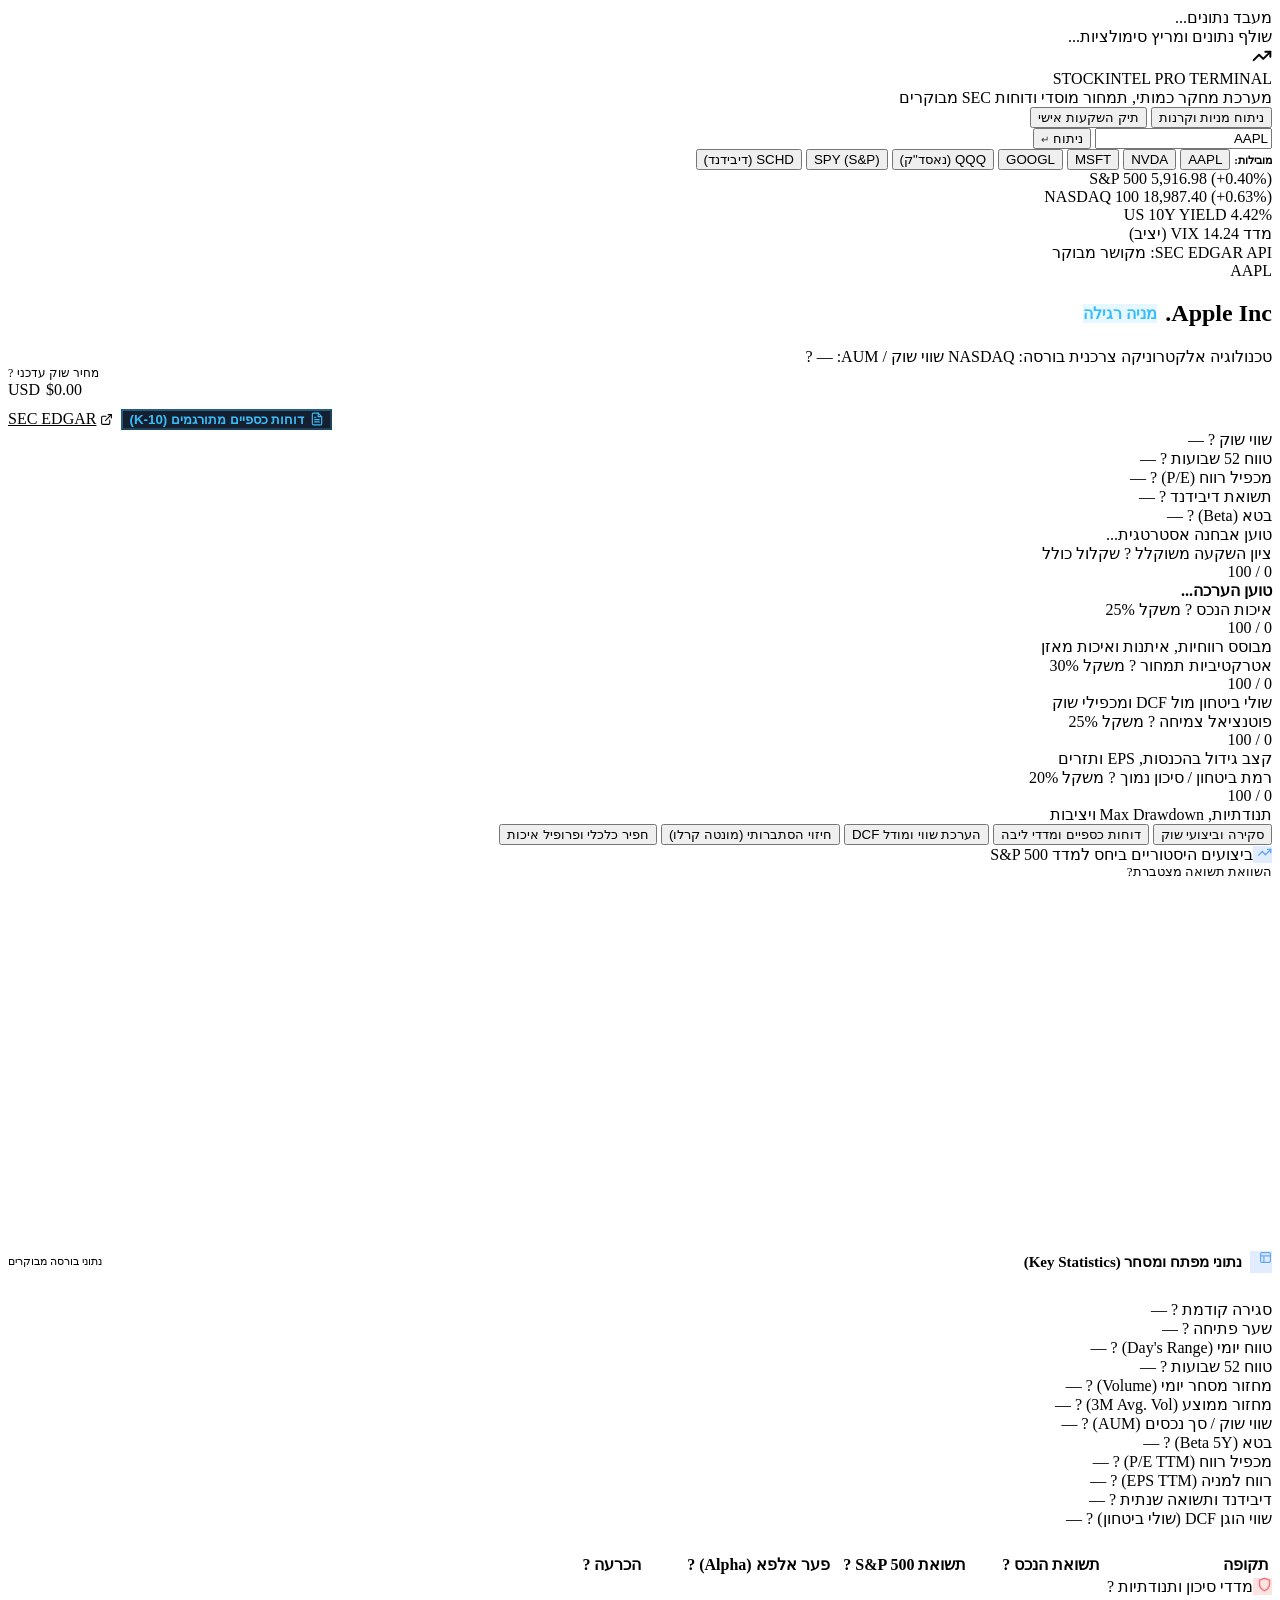
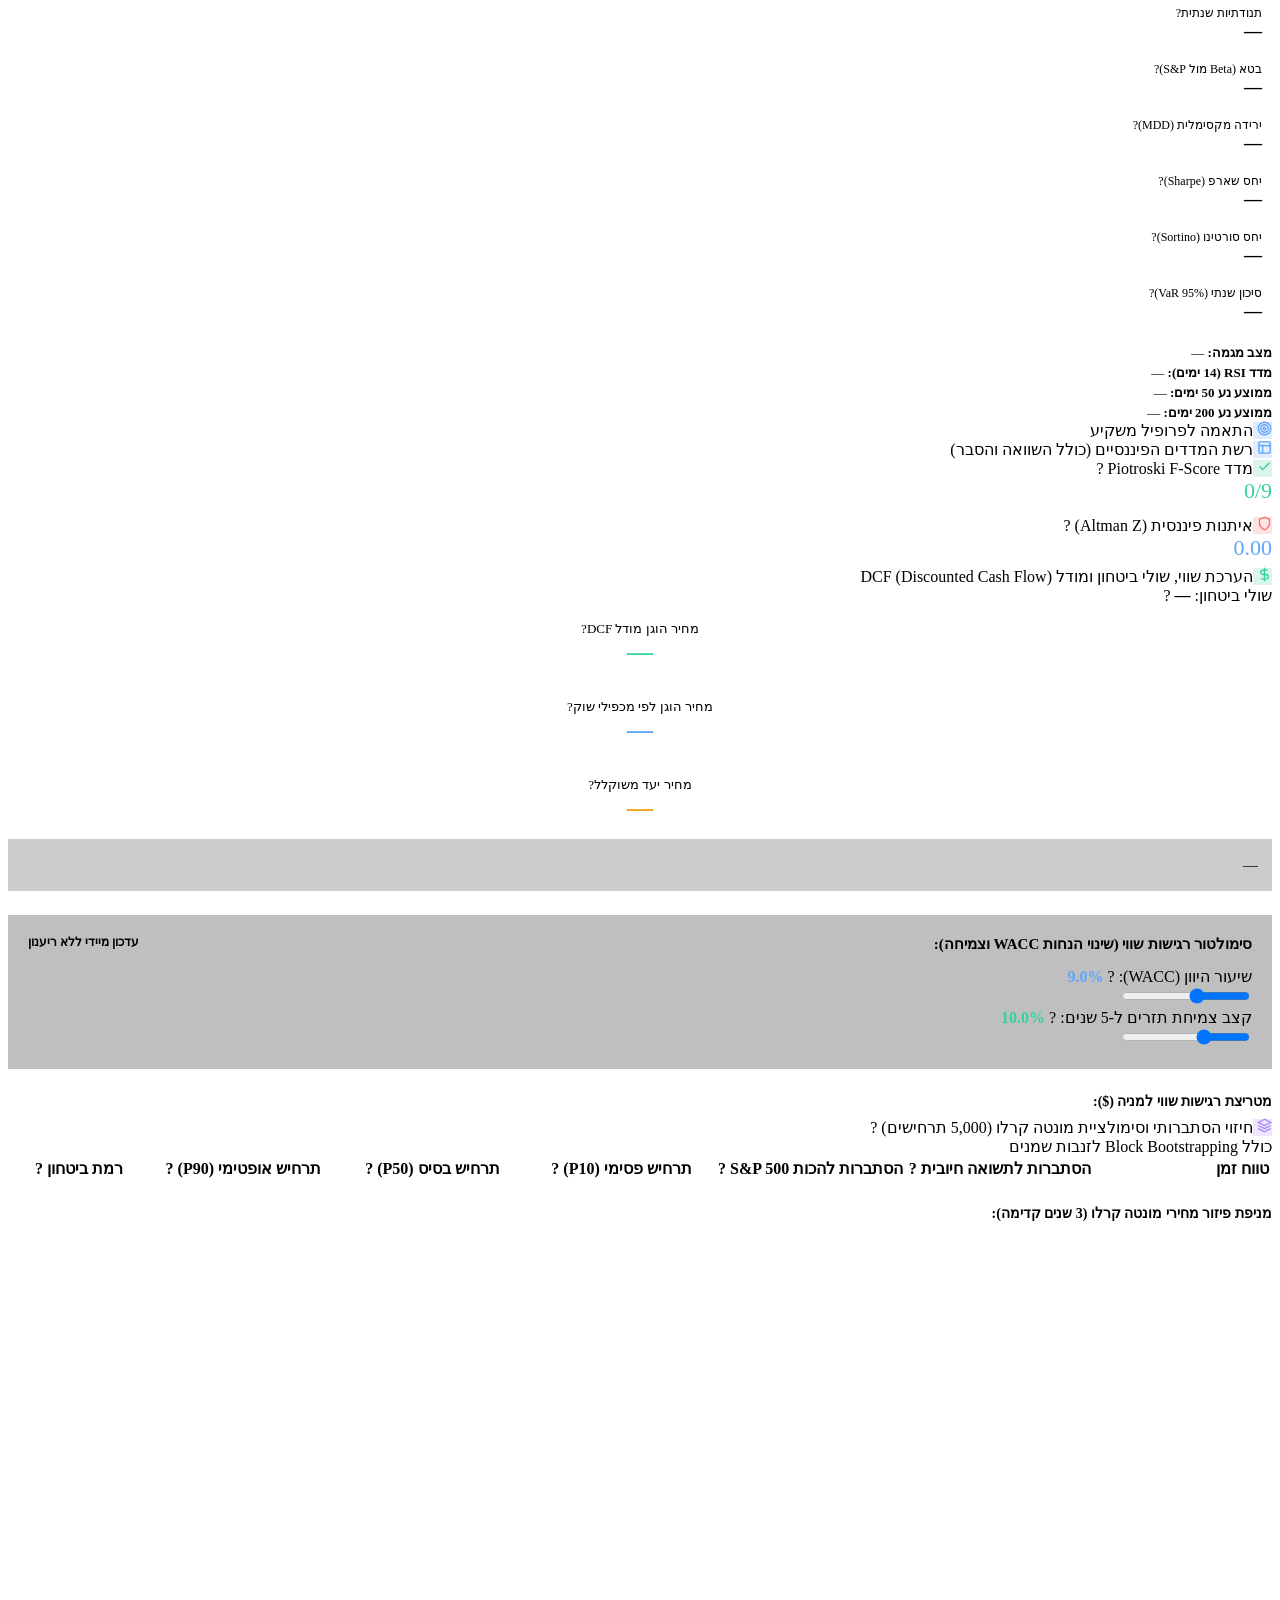
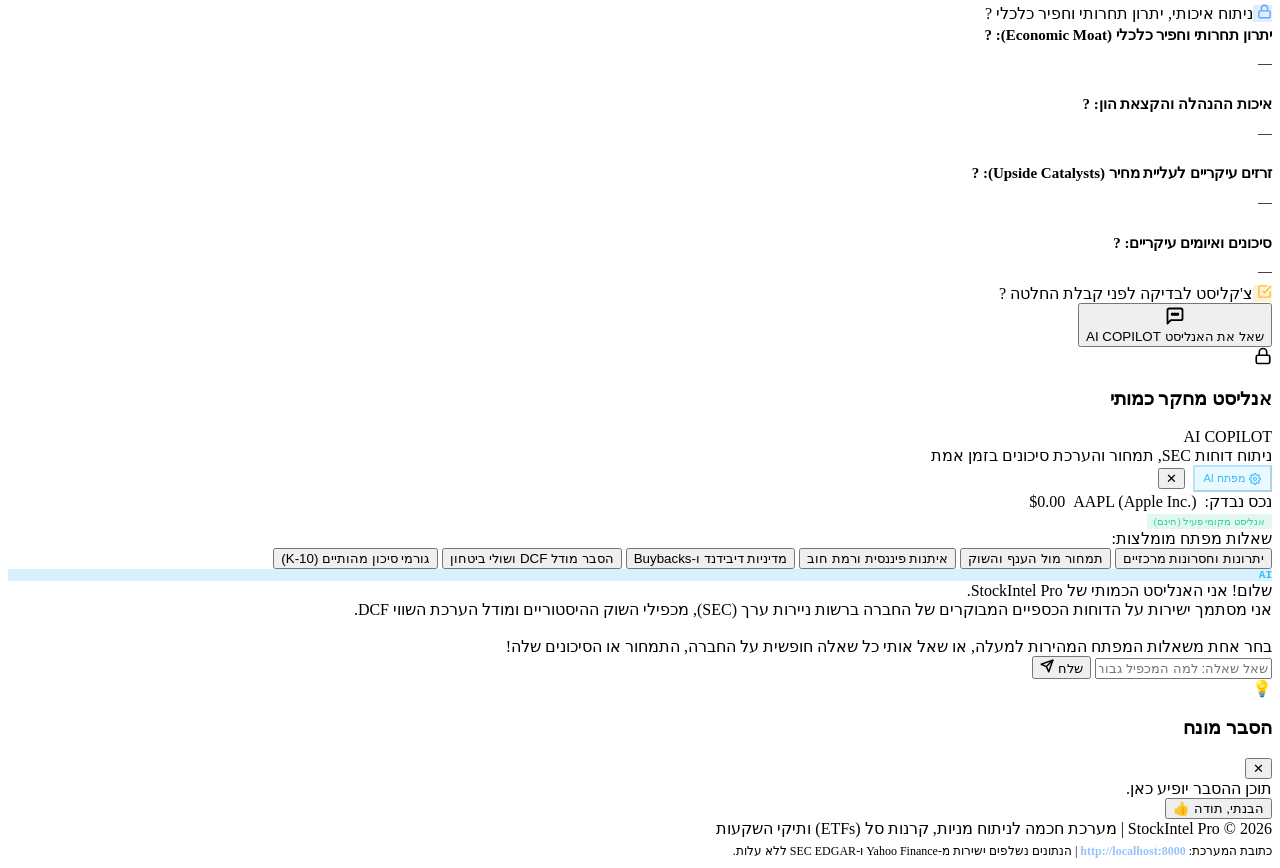
==== commit 66c523b3: "Add files via upload" ====
--- a/app/web/templates/index.html
+++ b/app/web/templates/index.html
@@ -44,10 +44,10 @@
             <!-- Top View Switcher (Segmented Control) -->
             <div class="main-nav-switcher">
                 <button id="navBtnStock" class="main-nav-btn active">
-                    <span>📊</span> ניתוח מניות וקרנות
+                    ניתוח מניות וקרנות
                 </button>
                 <button id="navBtnPortfolio" class="main-nav-btn">
-                    <span>💼</span> תיק השקעות אישי
+                    תיק השקעות אישי
                 </button>
             </div>
 
@@ -263,7 +263,9 @@
             <section id="etfSpecificSection" class="card" style="display: none; border-color: rgba(59,130,246,0.3); background: linear-gradient(180deg, #131E33 0%, #111827 100%);">
                 <div class="card-header">
                     <div class="card-title">
-                        <span class="card-title-icon" style="background: rgba(59,130,246,0.2); color: #60A5FA;">🧺</span>
+                        <span class="card-title-icon" style="background: rgba(59,130,246,0.15); color: #60A5FA;">
+                            <svg width="15" height="15" viewBox="0 0 24 24" fill="none" stroke="currentColor" stroke-width="2.2"><path d="M21 16V8a2 2 0 0 0-1-1.73l-7-4a2 2 0 0 0-2 0l-7 4A2 2 0 0 0 3 8v8a2 2 0 0 0 1 1.73l7 4a2 2 0 0 0 2 0l7-4A2 2 0 0 0 21 16z"></path><polyline points="3.27 6.96 12 12.01 20.73 6.96"></polyline><line x1="12" y1="22.08" x2="12" y2="12"></line></svg>
+                        </span>
                         <span>מבנה קרן הסל (ETF Structure & Holdings) <span class="info-tip" data-tip="מבנה ההחזקות, דמי הניהול והפיזור הענפי של קרן הסל.">?</span></span>
                     </div>
                     <span class="meta-chip" id="etfCategoryChip">קטגוריה: —</span>
@@ -314,11 +316,11 @@
 
             <!-- Clean Tabbed Navigation Bar (Removes the endless clutter!) -->
             <div class="clean-section-tabs">
-                <button class="sec-tab-btn active" data-tab="tabOverview">📊 סקירה וביצועים מול השוק</button>
-                <button class="sec-tab-btn" data-tab="tabFundamentals">📈 ניתוח פיננסי ומדדים פונדמנטליים</button>
-                <button class="sec-tab-btn" data-tab="tabValuation">💰 הערכת שווי, שולי ביטחון ו-DCF</button>
-                <button class="sec-tab-btn" data-tab="tabForecast">🎲 חיזוי הסתברותי וסימולציות מונטה קרלו</button>
-                <button class="sec-tab-btn" data-tab="tabQualitative">🏰 ניתוח איכותי, חפיר כלכלי וצ'קליסט</button>
+                <button class="sec-tab-btn active" data-tab="tabOverview">סקירה וביצועי שוק</button>
+                <button class="sec-tab-btn" data-tab="tabFundamentals">דוחות כספיים ומדדי ליבה</button>
+                <button class="sec-tab-btn" data-tab="tabValuation">הערכת שווי ומודל DCF</button>
+                <button class="sec-tab-btn" data-tab="tabForecast">חיזוי הסתברותי (מונטה קרלו)</button>
+                <button class="sec-tab-btn" data-tab="tabQualitative">חפיר כלכלי ופרופיל איכות</button>
             </div>
 
             <!-- TAB 1: OVERVIEW & BENCHMARK PERFORMANCE -->
@@ -327,7 +329,9 @@
                     <div class="card">
                         <div class="card-header">
                             <div class="card-title">
-                                <span class="card-title-icon" style="background: rgba(245,158,11,0.15); color: #FBBF24;">📈</span>
+                                <span class="card-title-icon" style="background: rgba(59,130,246,0.15); color: #60A5FA;">
+                                    <svg width="15" height="15" viewBox="0 0 24 24" fill="none" stroke="currentColor" stroke-width="2.2"><polyline points="22 7 13.5 15.5 8.5 10.5 2 17"></polyline><polyline points="16 7 22 7 22 13"></polyline></svg>
+                                </span>
                                 <span>ביצועים היסטוריים ביחס למדד S&P 500</span>
                             </div>
                             <span style="font-size: 13px; color: var(--text-muted); display: flex; align-items: center;">השוואת תשואה מצטברת <span class="info-tip" data-tip="השוואת תשואת המניה באחוזים (קו כחול) מול מדד הייחוס S&P 500 (קו מקווקו) ב-250 ימי המסחר האחרונים.">?</span></span>
@@ -337,8 +341,11 @@
                         <!-- Key Statistics 2-Column Grid (Yahoo Finance / Institutional Standard) -->
                         <div class="key-stats-section" style="margin-bottom: 24px; padding-top: 16px; border-top: 1px solid var(--border-color);">
                             <div style="display: flex; justify-content: space-between; align-items: center; margin-bottom: 12px;">
-                                <h3 style="font-size: 15px; font-weight: 700; display: flex; align-items: center; gap: 6px;">
-                                    <span>📋</span> נתוני מפתח ומסחר (Key Statistics)
+                                <h3 style="font-size: 15px; font-weight: 700; display: flex; align-items: center; gap: 8px;">
+                                    <span class="card-title-icon" style="background: rgba(59,130,246,0.15); color: #60A5FA; width: 22px; height: 22px;">
+                                        <svg width="13" height="13" viewBox="0 0 24 24" fill="none" stroke="currentColor" stroke-width="2.2"><rect x="3" y="3" width="18" height="18" rx="2"></rect><line x1="3" y1="9" x2="21" y2="9"></line><line x1="9" y1="21" x2="9" y2="9"></line></svg>
+                                    </span>
+                                    <span>נתוני מפתח ומסחר (Key Statistics)</span>
                                 </h3>
                                 <span class="meta-chip" style="font-size: 11px;">נתוני בורסה מבוקרים</span>
                             </div>
@@ -403,11 +410,11 @@
                             <table class="data-table">
                                 <thead>
                                     <tr>
-                                        <th>תקופה</th>
-                                        <th>תשואת הנכס <span class="info-tip" data-tip="שיעור התשואה הכולל שהניבה המניה בפרק הזמן הנבחר.">?</span></th>
-                                        <th>תשואת S&P 500 <span class="info-tip" data-tip="תשואת מדד השוק S&P 500 באותה תקופה בדיוק לצורך השוואה אובייקטיבית.">?</span></th>
-                                        <th>פער אלפא (Alpha) <span class="info-tip" data-tip="התשואה העודפת מעל מדד השוק. ערך חיובי מעיד על ניצחון וביצועי יתר ביחס לשוק.">?</span></th>
-                                        <th>הכרעה <span class="info-tip" data-tip="האם הנכס היכה את המדד (Winner) או פיגר אחריו (Laggard) באותה תקופה.">?</span></th>
+                                        <th style="width: 20%; text-align: right;">תקופה</th>
+                                        <th style="width: 20%; text-align: center;">תשואת הנכס <span class="info-tip" data-tip="שיעור התשואה הכולל שהניבה המניה בפרק הזמן הנבחר.">?</span></th>
+                                        <th style="width: 20%; text-align: center;">תשואת S&P 500 <span class="info-tip" data-tip="תשואת מדד השוק S&P 500 באותה תקופה בדיוק לצורך השוואה אובייקטיבית.">?</span></th>
+                                        <th style="width: 20%; text-align: center;">פער אלפא (Alpha) <span class="info-tip" data-tip="התשואה העודפת מעל מדד השוק. ערך חיובי מעיד על ניצחון וביצועי יתר ביחס לשוק.">?</span></th>
+                                        <th style="width: 20%; text-align: center;">הכרעה <span class="info-tip" data-tip="האם הנכס היכה את המדד (Winner) או פיגר אחריו (Laggard) באותה תקופה.">?</span></th>
                                     </tr>
                                 </thead>
                                 <tbody id="performanceTableBody"></tbody>
@@ -421,7 +428,9 @@
                         <div class="card">
                             <div class="card-header">
                                 <div class="card-title">
-                                    <span class="card-title-icon" style="background: rgba(245,158,11,0.15); color: #FBBF24;">⚡</span>
+                                    <span class="card-title-icon" style="background: rgba(239,68,68,0.15); color: #F87171;">
+                                        <svg width="15" height="15" viewBox="0 0 24 24" fill="none" stroke="currentColor" stroke-width="2.2"><path d="M12 22s8-4 8-10V5l-8-3-8 3v7c0 6 8 10 8 10z"></path></svg>
+                                    </span>
                                     <span>מדדי סיכון ותנודתיות <span class="info-tip" data-tip="שקלול מדדים כמותיים להערכת רמת התנודתיות, עומק ההפסדים הפוטנציאלי והתשואה מותאמת הסיכון.">?</span></span>
                                 </div>
                             </div>
@@ -463,7 +472,9 @@
                         <div class="card">
                             <div class="card-header">
                                 <div class="card-title">
-                                    <span class="card-title-icon" style="background: rgba(16,185,129,0.15); color: #34D399;">🎯</span>
+                                    <span class="card-title-icon" style="background: rgba(59,130,246,0.15); color: #60A5FA;">
+                                        <svg width="15" height="15" viewBox="0 0 24 24" fill="none" stroke="currentColor" stroke-width="2.2"><circle cx="12" cy="12" r="10"></circle><circle cx="12" cy="12" r="6"></circle><circle cx="12" cy="12" r="2"></circle></svg>
+                                    </span>
                                     <span>התאמה לפרופיל משקיע</span>
                                 </div>
                             </div>
@@ -479,7 +490,9 @@
                     <div class="card">
                         <div class="card-header">
                             <div class="card-title">
-                                <span class="card-title-icon" style="background: rgba(59,130,246,0.15); color: #60A5FA;">📊</span>
+                                <span class="card-title-icon" style="background: rgba(59,130,246,0.15); color: #60A5FA;">
+                                    <svg width="15" height="15" viewBox="0 0 24 24" fill="none" stroke="currentColor" stroke-width="2.2"><rect x="3" y="3" width="18" height="18" rx="2"></rect><line x1="3" y1="9" x2="21" y2="9"></line><line x1="9" y1="21" x2="9" y2="9"></line></svg>
+                                </span>
                                 <span>רשת המדדים הפיננסיים (כולל השוואה והסבר)</span>
                             </div>
                         </div>
@@ -492,7 +505,9 @@
                         <div class="card">
                             <div class="card-header">
                                 <div class="card-title">
-                                    <span class="card-title-icon" style="background: rgba(16,185,129,0.15); color: #34D399;">🏛️</span>
+                                    <span class="card-title-icon" style="background: rgba(16,185,129,0.15); color: #34D399;">
+                                        <svg width="15" height="15" viewBox="0 0 24 24" fill="none" stroke="currentColor" stroke-width="2.2"><polyline points="20 6 9 17 4 12"></polyline></svg>
+                                    </span>
                                     <span>מדד Piotroski F-Score <span class="info-tip" data-tip="ציון איכות חשבונאית מ-0 עד 9 הבודק 9 קריטריונים של רווחיות, מנוף פיננסי ונזילות מתוך הדוחות. ציון 8-9 משקף חוסן יוצא דופן.">?</span></span>
                                 </div>
                                 <span id="piotroskiScore" class="score-number latin" style="font-size: 22px; color: #34D399;">0/9</span>
@@ -505,7 +520,9 @@
                         <div class="card">
                             <div class="card-header">
                                 <div class="card-title">
-                                    <span class="card-title-icon" style="background: rgba(239,68,68,0.15); color: #F87171;">🛡️</span>
+                                    <span class="card-title-icon" style="background: rgba(239,68,68,0.15); color: #F87171;">
+                                        <svg width="15" height="15" viewBox="0 0 24 24" fill="none" stroke="currentColor" stroke-width="2.2"><path d="M12 22s8-4 8-10V5l-8-3-8 3v7c0 6 8 10 8 10z"></path></svg>
+                                    </span>
                                     <span>איתנות פיננסית (Altman Z) <span class="info-tip" data-tip="מודל סטטיסטי מוביל לחיזוי חדלות פירעון. ציון מעל 3.0 מסמל אזור בטוח (Safe Zone), מתחת ל-1.8 מסמל אזור סיכון (Distress Zone).">?</span></span>
                                 </div>
                                 <span id="altmanScore" class="score-number latin" style="font-size: 22px; color: #60A5FA;">0.00</span>
@@ -522,7 +539,9 @@
                 <div class="card">
                     <div class="card-header">
                         <div class="card-title">
-                            <span class="card-title-icon" style="background: rgba(16,185,129,0.15); color: #34D399;">💰</span>
+                            <span class="card-title-icon" style="background: rgba(16,185,129,0.15); color: #34D399;">
+                                <svg width="15" height="15" viewBox="0 0 24 24" fill="none" stroke="currentColor" stroke-width="2.2"><line x1="12" y1="1" x2="12" y2="23"></line><path d="M17 5H9.5a3.5 3.5 0 0 0 0 7h5a3.5 3.5 0 0 1 0 7H6"></path></svg>
+                            </span>
                             <span>הערכת שווי, שולי ביטחון ומודל DCF (Discounted Cash Flow)</span>
                         </div>
                         <span class="meta-chip">שולי ביטחון: <strong id="marginOfSafety" class="latin">—</strong> <span class="info-tip" data-tip="Margin of Safety: הפער באחוזים בין השווי ההוגן הפנימי לבין מחיר השוק. שולי ביטחון חיוביים גבוהים מספקים כרית הגנה למשקיע.">?</span></span>
@@ -550,7 +569,7 @@
                     <!-- Interactive Sensitivity Sliders -->
                     <div style="background: rgba(0,0,0,0.25); border: 1px solid var(--border-color); border-radius: var(--radius-md); padding: 20px; margin-bottom: 24px;">
                         <div style="font-weight: 700; font-size: 15px; margin-bottom: 14px; display: flex; justify-content: space-between;">
-                            <span>🎛️ סימולטור רגישות אינטראקטיבי (שנה הנחות ובדוק שווי מיידי):</span>
+                            <span>סימולטור רגישות שווי (שינוי הנחות WACC וצמיחה):</span>
                             <span style="font-size: 12px; color: var(--text-muted);">עדכון מיידי ללא ריענון</span>
                         </div>
                         <div class="sensitivity-sliders-grid">
@@ -587,7 +606,9 @@
                 <div class="card">
                     <div class="card-header">
                         <div class="card-title">
-                            <span class="card-title-icon" style="background: rgba(139,92,246,0.15); color: #A78BFA;">🎲</span>
+                            <span class="card-title-icon" style="background: rgba(139,92,246,0.15); color: #A78BFA;">
+                                <svg width="15" height="15" viewBox="0 0 24 24" fill="none" stroke="currentColor" stroke-width="2.2"><polygon points="12 2 2 7 12 12 22 7 12 2"></polygon><polyline points="2 17 12 22 22 17"></polyline><polyline points="2 12 12 17 22 12"></polyline></svg>
+                            </span>
                             <span>חיזוי הסתברותי וסימולציית מונטה קרלו (5,000 תרחישים) <span class="info-tip" data-tip="סימולציה סטטיסטית מתקדמת המריצה אלפי מסלולי מחיר אפשריים בהתבסס על תנודתיות, תשואות היסטוריות ודגימת בלוקים.">?</span></span>
                         </div>
                         <span class="meta-chip">כולל Block Bootstrapping לזנבות שמנים</span>
@@ -597,13 +618,13 @@
                         <table class="data-table">
                             <thead>
                                 <tr>
-                                    <th>טווח זמן</th>
-                                    <th>הסתברות לתשואה חיובית <span class="info-tip" data-tip="אחוז הסימולציות מתוך 5,000 שהסתיימו בשער גבוה ממחיר הקנייה הנוכחי (רווח).">?</span></th>
-                                    <th>הסתברות להכות S&P 500 <span class="info-tip" data-tip="אחוז הסימולציות שבהן תשואת המניה הייתה גבוהה מתשואת מדד הייחוס S&P 500.">?</span></th>
-                                    <th>תרחיש פסימי (P10) <span class="info-tip" data-tip="ב-90% מהמקרים מחיר המניה סיים מעל שער זה (מייצג כרית ביטחון לתרחיש שלילי).">?</span></th>
-                                    <th>תרחיש בסיס (P50) <span class="info-tip" data-tip="שער החציון הצפוי של המניה לפי התפלגות כלל מסלולי הסימולציה.">?</span></th>
-                                    <th>תרחיש אופטימי (P90) <span class="info-tip" data-tip="ב-10% מהסימולציות הטובות ביותר, המניה הגיעה לשער זה או למעלה מכך.">?</span></th>
-                                    <th>רמת ביטחון <span class="info-tip" data-tip="רמת המובהקות וההסתברות הסטטיסטית להצלחת התרחיש.">?</span></th>
+                                    <th style="width: 14%; text-align: right;">טווח זמן</th>
+                                    <th style="width: 15%; text-align: center;">הסתברות לתשואה חיובית <span class="info-tip" data-tip="אחוז הסימולציות מתוך 5,000 שהסתיימו בשער גבוה ממחיר הקנייה הנוכחי (רווח).">?</span></th>
+                                    <th style="width: 15%; text-align: center;">הסתברות להכות S&P 500 <span class="info-tip" data-tip="אחוז הסימולציות שבהן תשואת המניה הייתה גבוהה מתשואת מדד הייחוס S&P 500.">?</span></th>
+                                    <th style="width: 15%; text-align: center;">תרחיש פסימי (P10) <span class="info-tip" data-tip="ב-90% מהמקרים מחיר המניה סיים מעל שער זה (מייצג כרית ביטחון לתרחיש שלילי).">?</span></th>
+                                    <th style="width: 15%; text-align: center;">תרחיש בסיס (P50) <span class="info-tip" data-tip="שער החציון הצפוי של המניה לפי התפלגות כלל מסלולי הסימולציה.">?</span></th>
+                                    <th style="width: 15%; text-align: center;">תרחיש אופטימי (P90) <span class="info-tip" data-tip="ב-10% מהסימולציות הטובות ביותר, המניה הגיעה לשער זה או למעלה מכך.">?</span></th>
+                                    <th style="width: 11%; text-align: center;">רמת ביטחון <span class="info-tip" data-tip="רמת המובהקות וההסתברות הסטטיסטית להצלחת התרחיש.">?</span></th>
                                 </tr>
                             </thead>
                             <tbody id="forecastTableBody"></tbody>
@@ -624,7 +645,9 @@
                     <div class="card">
                         <div class="card-header">
                             <div class="card-title">
-                                <span class="card-title-icon" style="background: rgba(59,130,246,0.15); color: #60A5FA;">🏰</span>
+                                <span class="card-title-icon" style="background: rgba(59,130,246,0.15); color: #60A5FA;">
+                                    <svg width="15" height="15" viewBox="0 0 24 24" fill="none" stroke="currentColor" stroke-width="2.2"><rect x="3" y="11" width="18" height="11" rx="2" ry="2"></rect><path d="M7 11V7a5 5 0 0 1 10 0v4"></path></svg>
+                                </span>
                                 <span>ניתוח איכותי, יתרון תחרותי וחפיר כלכלי <span class="info-tip" data-tip="ניתוח מאפייני העסק מעבר למספרים: חפיר כלכלי, איכות ההנהלה ויתרון תחרותי בר-קיימא.">?</span></span>
                             </div>
                         </div>
@@ -652,7 +675,9 @@
                     <div class="card">
                         <div class="card-header">
                             <div class="card-title">
-                                <span class="card-title-icon" style="background: rgba(245,158,11,0.15); color: #FBBF24;">📋</span>
+                                <span class="card-title-icon" style="background: rgba(245,158,11,0.15); color: #FBBF24;">
+                                    <svg width="15" height="15" viewBox="0 0 24 24" fill="none" stroke="currentColor" stroke-width="2.2"><polyline points="9 11 12 14 22 4"></polyline><path d="M21 12v7a2 2 0 0 1-2 2H5a2 2 0 0 1-2-2V5a2 2 0 0 1 2-2h11"></path></svg>
+                                </span>
                                 <span>צ'קליסט לבדיקה לפני קבלת החלטה <span class="info-tip" data-tip="10 מבחני סינון קפדניים של וורן באפט ופיטר לינץ' לאיתור חברות איכותיות במחיר הוגן.">?</span></span>
                             </div>
                         </div>
@@ -671,7 +696,9 @@
                 <div class="hero-header">
                     <div>
                         <div style="display: flex; align-items: center; gap: 10px;">
-                            <span style="font-size: 28px;">💼</span>
+                            <span class="card-title-icon" style="background: rgba(59,130,246,0.15); color: #60A5FA;">
+                                <svg width="18" height="18" viewBox="0 0 24 24" fill="none" stroke="currentColor" stroke-width="2.2"><rect x="2" y="7" width="20" height="14" rx="2" ry="2"></rect><path d="M16 21V5a2 2 0 0 0-2-2h-4a2 2 0 0 0-2 2v16"></path></svg>
+                            </span>
                             <h1 class="company-name">תיק ההשקעות האישי שלך</h1>
                         </div>
                         <div class="company-meta">
@@ -681,10 +708,10 @@
 
                     <div style="display: flex; gap: 8px; flex-wrap: wrap;">
                         <button id="btnLoadDemoPortfolio" class="pill-btn" style="color: #93C5FD; border-color: rgba(59,130,246,0.4);">
-                            ⚡ טען תיק הדגמה מגוון
+                            טען תיק הדגמה מגוון
                         </button>
                         <button id="btnClearPortfolio" class="pill-btn" style="color: #F87171; border-color: rgba(239,68,68,0.4);">
-                            🗑️ איפוס תיק
+                            איפוס נתוני תיק
                         </button>
                     </div>
                 </div>
@@ -798,7 +825,9 @@
         <div class="modal-container">
             <div class="modal-header">
                 <div class="modal-title-area">
-                    <span class="modal-icon">📑</span>
+                    <span class="card-title-icon" style="background: rgba(59,130,246,0.15); color: #60A5FA;">
+                        <svg width="16" height="16" viewBox="0 0 24 24" fill="none" stroke="currentColor" stroke-width="2.2"><path d="M14 2H6a2 2 0 0 0-2 2v16a2 2 0 0 0 2 2h12a2 2 0 0 0 2-2V8z"></path><polyline points="14 2 14 8 20 8"></polyline><line x1="16" y1="13" x2="8" y2="13"></line><line x1="16" y1="17" x2="8" y2="17"></line><polyline points="10 9 9 9 8 9"></polyline></svg>
+                    </span>
                     <div>
                         <h2 class="modal-title">דוחות כספיים מלאים וסעיפי מפתח מתורגמים לעברית</h2>
                         <div id="modalSubtitle" class="modal-subtitle">טוען נתונים...</div>
@@ -810,10 +839,10 @@
             <!-- Modal Subheader with Period Selector (Annual / Quarterly) & Search Filter -->
             <div class="modal-controls">
                 <div class="modal-tabs">
-                    <button class="modal-tab-btn active" data-tab="income">📊 דוח רווח והפסד</button>
-                    <button class="modal-tab-btn" data-tab="balance">⚖️ מאזן (נכסים והתחייבויות)</button>
-                    <button class="modal-tab-btn" data-tab="cashflow">💵 דוח תזרים מזומנים</button>
-                    <button class="modal-tab-btn" data-tab="sec_sections">🔍 סעיפי מפתח מה-10-K (Item 1, 1A, 7)</button>
+                    <button class="modal-tab-btn active" data-tab="income">דוח רווח והפסד</button>
+                    <button class="modal-tab-btn" data-tab="balance">מאזן כספי (נכסים והתחייבויות)</button>
+                    <button class="modal-tab-btn" data-tab="cashflow">דוח תזרים מזומנים</button>
+                    <button class="modal-tab-btn" data-tab="sec_sections">סעיפי מפתח מה-10-K (דוחות SEC)</button>
                 </div>
                 <div class="modal-period-filter">
                     <div id="periodToggleWrapper" class="period-toggle">
@@ -876,7 +905,8 @@
                 </div>
                 <div style="display: flex; align-items: center; gap: 8px;">
                     <button id="toggleGeminiKeyBtn" class="pill-btn" style="background: rgba(56,189,248,0.1); border-color: rgba(56,189,248,0.3); color: #38BDF8; font-size: 11px; padding: 5px 9px; cursor: pointer; display: inline-flex; align-items: center; gap: 4px;" title="הגדר מפתח Gemini חינמי">
-                        <span>⚙️</span> מפתח AI
+                        <svg width="12" height="12" viewBox="0 0 24 24" fill="none" stroke="currentColor" stroke-width="2.2"><circle cx="12" cy="12" r="3"></circle><path d="M19.4 15a1.65 1.65 0 0 0 .33 1.82l.06.06a2 2 0 0 1 0 2.83 2 2 0 0 1-2.83 0l-.06-.06a1.65 1.65 0 0 0-1.82-.33 1.65 1.65 0 0 0-1 1.51V21a2 2 0 0 1-2 2 2 2 0 0 1-2-2v-.09A1.65 1.65 0 0 0 9 19.4a1.65 1.65 0 0 0-1.82.33l-.06.06a2 2 0 0 1-2.83 0 2 2 0 0 1 0-2.83l.06-.06a1.65 1.65 0 0 0 .33-1.82 1.65 1.65 0 0 0-1.51-1H3a2 2 0 0 1-2-2 2 2 0 0 1 2-2h.09A1.65 1.65 0 0 0 4.6 9a1.65 1.65 0 0 0-.33-1.82l-.06-.06a2 2 0 0 1 0-2.83 2 2 0 0 1 2.83 0l.06.06a1.65 1.65 0 0 0 1.82.33H9a1.65 1.65 0 0 0 1-1.51V3a2 2 0 0 1 2-2 2 2 0 0 1 2 2v.09a1.65 1.65 0 0 0 1 1.51 1.65 1.65 0 0 0 1.82-.33l.06-.06a2 2 0 0 1 2.83 0 2 2 0 0 1 0 2.83l-.06.06a1.65 1.65 0 0 0-.33 1.82V9a1.65 1.65 0 0 0 1.51 1H21a2 2 0 0 1 2 2 2 2 0 0 1-2 2h-.09a1.65 1.65 0 0 0-1.51 1z"></path></svg>
+                        <span>מפתח AI</span>
                     </button>
                     <button id="closeAiAnalystBtn" class="ai-close-btn" aria-label="סגור חלון אנליסט">✕</button>
                 </div>
@@ -885,7 +915,7 @@
             <!-- Expandable Gemini API Key Bar -->
             <div id="geminiKeyBar" class="gemini-key-settings" style="display: none; background: #0F172A; padding: 12px 16px; border-bottom: 1px solid var(--border-color); font-size: 12px;">
                 <div style="display: flex; justify-content: space-between; align-items: center; margin-bottom: 6px;">
-                    <span style="font-weight: 700; color: #93C5FD;">⚙️ הגדרת מפתח Google Gemini חינמי (אופציונלי):</span>
+                    <span style="font-weight: 700; color: #93C5FD;">הגדרת מפתח Google Gemini חינמי (אופציונלי):</span>
                     <a href="https://aistudio.google.com/app/apikey" target="_blank" rel="noopener noreferrer" style="color: #38BDF8; text-decoration: underline; font-size: 11px;">קבל מפתח חינמי ב-Google AI Studio</a>
                 </div>
                 <div style="color: var(--text-muted); font-size: 11px; margin-bottom: 8px; line-height: 1.4;">
@@ -913,12 +943,12 @@
             <div class="ai-quick-prompts">
                 <span class="ai-prompts-label">שאלות מפתח מומלצות:</span>
                 <div class="ai-chips-wrap">
-                    <button class="ai-prompt-chip" data-question="מה היתרונות והחסרונות העיקריים של המניה כרגע?">🎯 יתרונות וחסרונות</button>
-                    <button class="ai-prompt-chip" data-question="האם המניה נחשבת כרגע יקרה או זולה ביחס למדד ולענף?">⚖️ תמחור מול השוק</button>
-                    <button class="ai-prompt-chip" data-question="מה רמת החוב והמינוף של החברה והאם המאזן איתן?">🛡️ איתנות פיננסית וחוב</button>
-                    <button class="ai-prompt-chip" data-question="האם החברה מחלקת דיבידנד או מבצעת רכישה עצמית (Buyback)?">💰 דיבידנד ו-Buybacks</button>
-                    <button class="ai-prompt-chip" data-question="הסבר לי את הערכת השווי DCF ושולי הביטחון במילים פשוטות">📈 מודל DCF בפשטות</button>
-                    <button class="ai-prompt-chip" data-question="אילו גורמי סיכון מהותיים החברה דיווחה בדוח ה-SEC האחרון?">⚠️ גורמי סיכון ב-10-K</button>
+                    <button class="ai-prompt-chip" data-question="מה היתרונות והחסרונות העיקריים של המניה כרגע?">יתרונות וחסרונות מרכזיים</button>
+                    <button class="ai-prompt-chip" data-question="האם המניה נחשבת כרגע יקרה או זולה ביחס למדד ולענף?">תמחור מול הענף והשוק</button>
+                    <button class="ai-prompt-chip" data-question="מה רמת החוב והמינוף של החברה והאם המאזן איתן?">איתנות פיננסית ורמת חוב</button>
+                    <button class="ai-prompt-chip" data-question="האם החברה מחלקת דיבידנד או מבצעת רכישה עצמית (Buyback)?">מדיניות דיבידנד ו-Buybacks</button>
+                    <button class="ai-prompt-chip" data-question="הסבר לי את הערכת השווי DCF ושולי הביטחון במילים פשוטות">הסבר מודל DCF ושולי ביטחון</button>
+                    <button class="ai-prompt-chip" data-question="אילו גורמי סיכון מהותיים החברה דיווחה בדוח ה-SEC האחרון?">גורמי סיכון מהותיים (10-K)</button>
                 </div>
             </div>
 
@@ -926,7 +956,7 @@
             <div id="aiChatFeed" class="ai-chat-feed">
                 <!-- Welcome Message -->
                 <div class="ai-msg ai-msg-bot">
-                    <div class="ai-msg-avatar">🤖</div>
+                    <div class="ai-msg-avatar" style="font-size:11px; font-weight:800; background:rgba(56,189,248,0.2); color:#38BDF8; font-family:'JetBrains Mono',monospace;">AI</div>
                     <div class="ai-msg-bubble">
                         <div class="ai-msg-title">שלום! אני האנליסט הכמותי של StockIntel Pro.</div>
                         <div class="ai-msg-text">
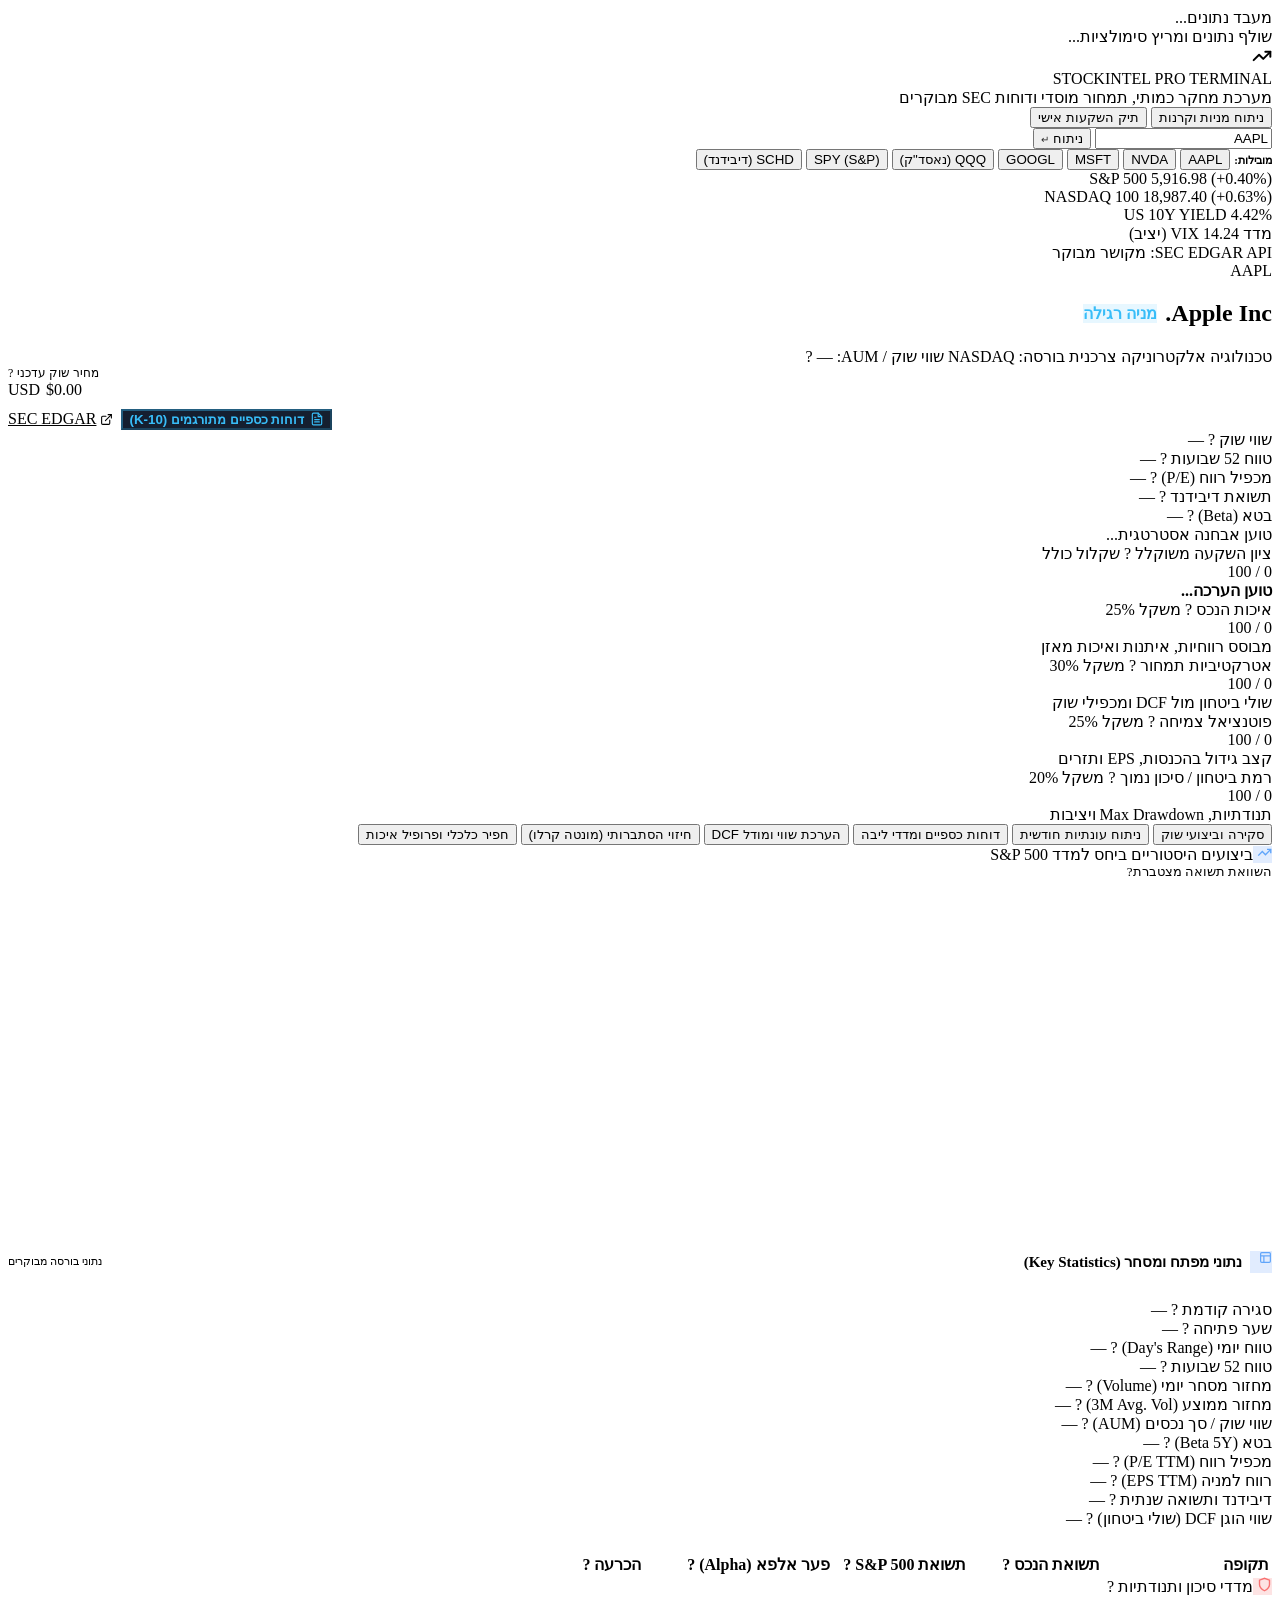
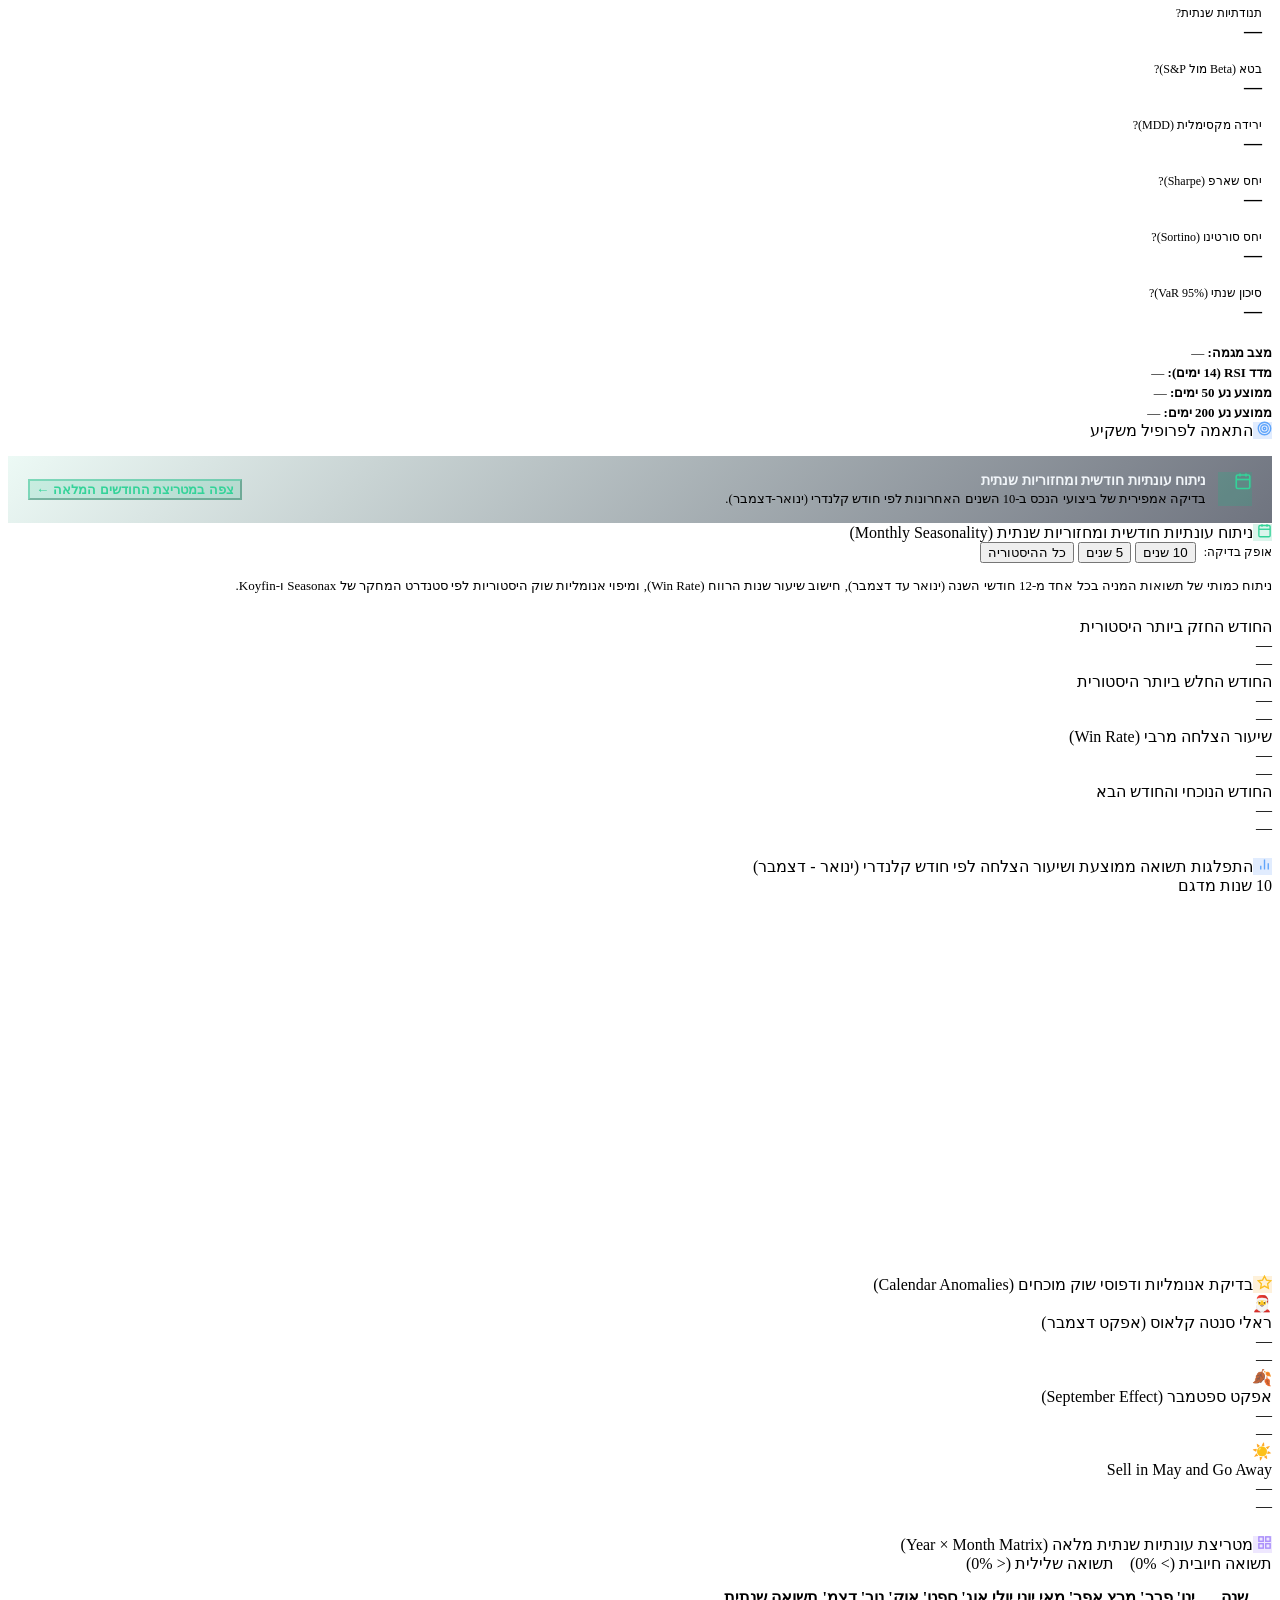
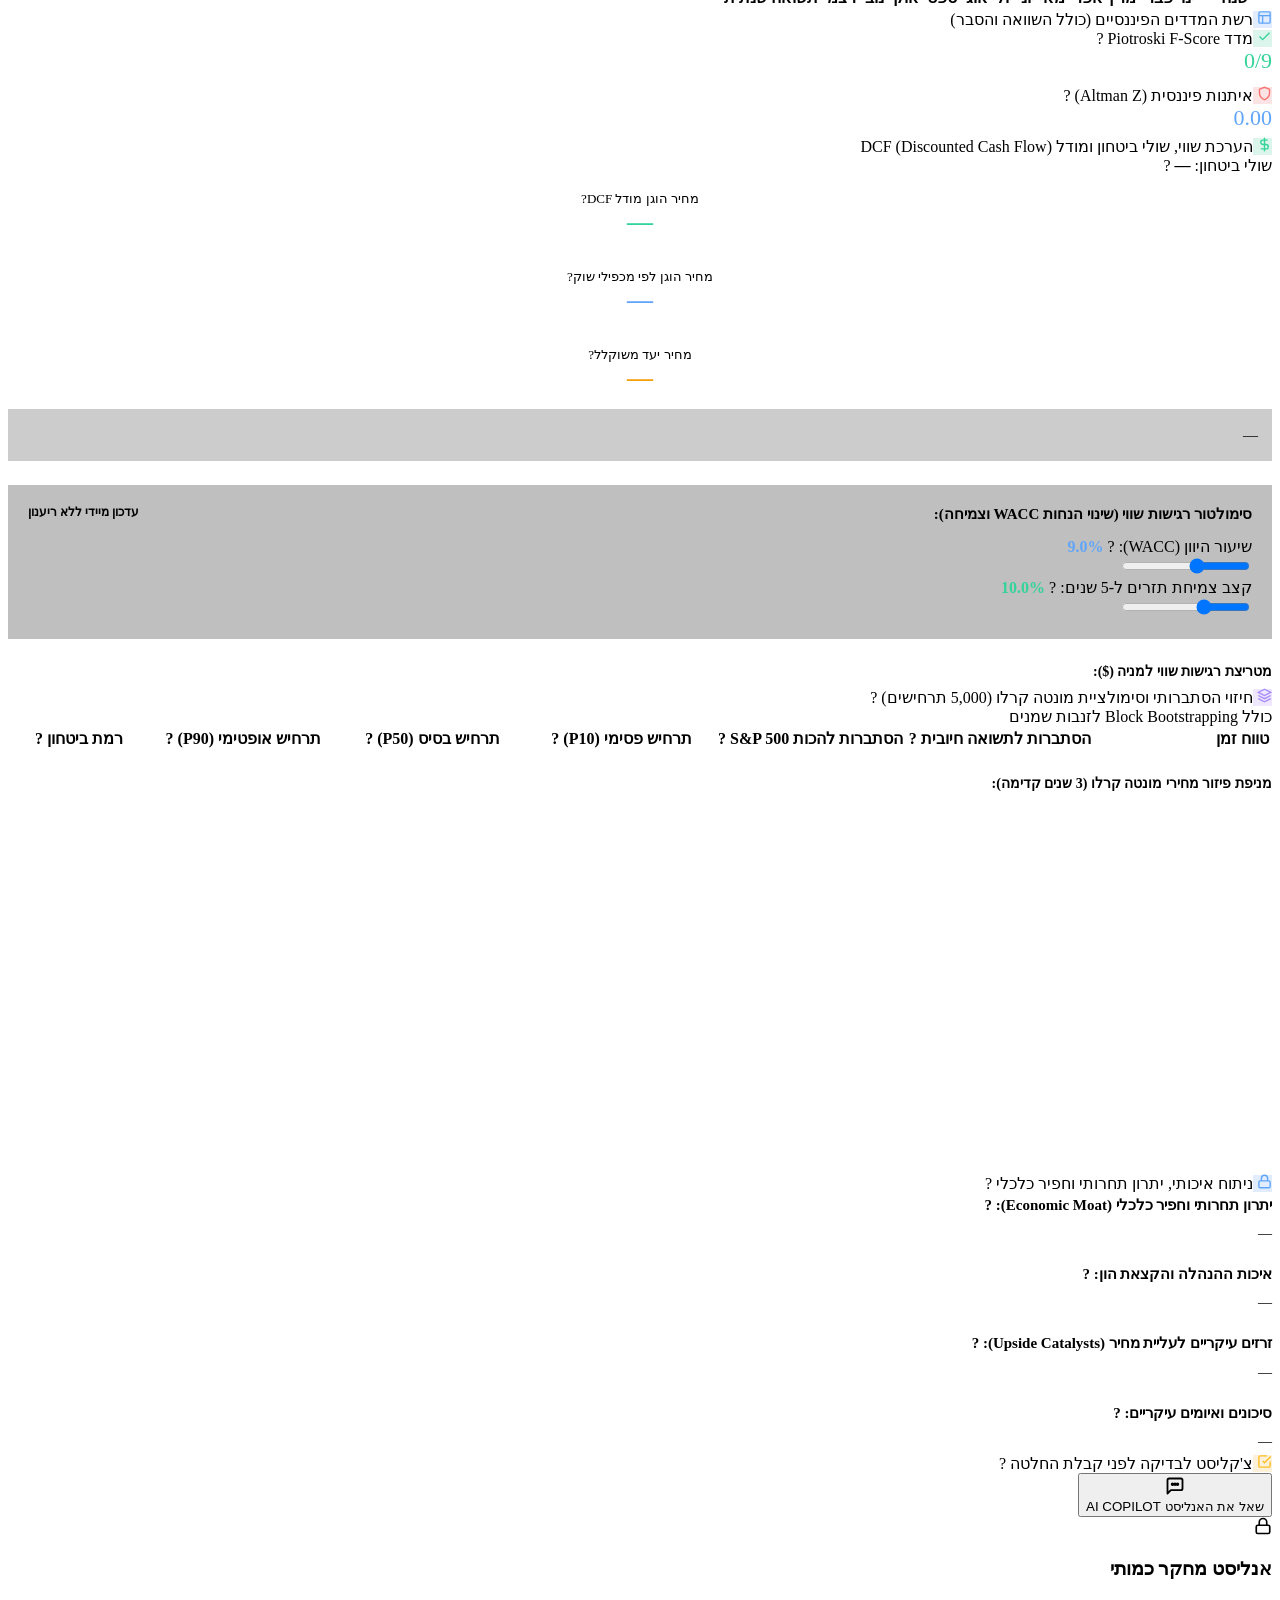
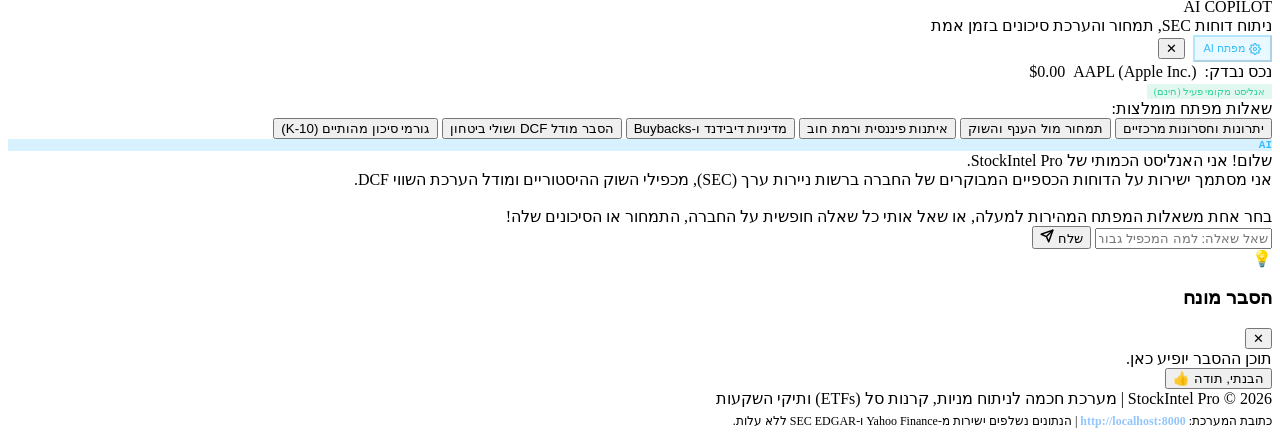
==== commit ef33683f: "Add files via upload" ====
--- a/app/web/templates/index.html
+++ b/app/web/templates/index.html
@@ -11,7 +11,7 @@
     <!-- Plotly.js for Institutional Charts -->
     <script src="https://cdn.plot.ly/plotly-2.35.2.min.js"></script>
     <!-- Custom Stylesheet -->
-    <link rel="stylesheet" href="/static/css/style.css?v=5.4">
+    <link rel="stylesheet" href="/static/css/style.css?v=5.8">
 </head>
 <body>
 
@@ -317,6 +317,7 @@
             <!-- Clean Tabbed Navigation Bar (Removes the endless clutter!) -->
             <div class="clean-section-tabs">
                 <button class="sec-tab-btn active" data-tab="tabOverview">סקירה וביצועי שוק</button>
+                <button class="sec-tab-btn" data-tab="tabSeasonality">ניתוח עונתיות חודשית</button>
                 <button class="sec-tab-btn" data-tab="tabFundamentals">דוחות כספיים ומדדי ליבה</button>
                 <button class="sec-tab-btn" data-tab="tabValuation">הערכת שווי ומודל DCF</button>
                 <button class="sec-tab-btn" data-tab="tabForecast">חיזוי הסתברותי (מונטה קרלו)</button>
@@ -479,6 +480,175 @@
                                 </div>
                             </div>
                             <div id="suitabilityList"></div>
+                        </div>
+
+                        <!-- Seasonality Quick Teaser Banner -->
+                        <div class="card" style="background: linear-gradient(135deg, rgba(16,185,129,0.08) 0%, rgba(15,23,42,0.6) 100%); border-color: rgba(16,185,129,0.3); padding: 16px 20px; display: flex; justify-content: space-between; align-items: center; flex-wrap: wrap; gap: 12px; margin-top: 16px;">
+                            <div style="display: flex; align-items: center; gap: 12px;">
+                                <span class="card-title-icon" style="background: rgba(16,185,129,0.2); color: #34D399; width: 34px; height: 34px;">
+                                    <svg width="18" height="18" viewBox="0 0 24 24" fill="none" stroke="currentColor" stroke-width="2.2"><rect x="3" y="4" width="18" height="18" rx="2" ry="2"></rect><line x1="16" y1="2" x2="16" y2="6"></line><line x1="8" y1="2" x2="8" y2="6"></line><line x1="3" y1="10" x2="21" y2="10"></line></svg>
+                                </span>
+                                <div>
+                                    <div style="font-size: 14px; font-weight: 700; color: #F1F5F9;">ניתוח עונתיות חודשית ומחזוריות שנתית</div>
+                                    <div id="overviewSeasonalitySnippet" style="font-size: 12.5px; color: var(--text-muted); margin-top: 2px;">
+                                        בדיקה אמפירית של ביצועי הנכס ב-10 השנים האחרונות לפי חודש קלנדרי (ינואר-דצמבר).
+                                    </div>
+                                </div>
+                            </div>
+                            <button id="btnJumpToSeasonality" class="pill-btn" style="background: rgba(16,185,129,0.15); color: #34D399; border-color: rgba(16,185,129,0.4); font-weight: 700; cursor: pointer;">
+                                צפה במטריצת החודשים המלאה ←
+                            </button>
+                        </div>
+                    </div>
+                </div>
+            </div>
+
+            <!-- TAB: MONTHLY SEASONALITY & ANNUAL RETURN MATRIX -->
+            <div id="tabSeasonality" class="tab-pane">
+                <div class="main-grid">
+                    <!-- Seasonality Hero & Timeframe Selector -->
+                    <div class="card" style="margin-bottom: 20px;">
+                        <div class="card-header" style="flex-wrap: wrap; gap: 12px;">
+                            <div class="card-title">
+                                <span class="card-title-icon" style="background: rgba(16,185,129,0.15); color: #34D399;">
+                                    <svg width="15" height="15" viewBox="0 0 24 24" fill="none" stroke="currentColor" stroke-width="2.2"><rect x="3" y="4" width="18" height="18" rx="2" ry="2"></rect><line x1="16" y1="2" x2="16" y2="6"></line><line x1="8" y1="2" x2="8" y2="6"></line><line x1="3" y1="10" x2="21" y2="10"></line></svg>
+                                </span>
+                                <span>ניתוח עונתיות חודשית ומחזוריות שנתית (Monthly Seasonality)</span>
+                            </div>
+                            <div style="display: flex; gap: 8px; align-items: center;">
+                                <span style="font-size: 12px; color: var(--text-muted);">אופק בדיקה:</span>
+                                <div class="seasonality-period-toggle">
+                                    <button class="seasonality-period-btn active" data-period="10y">10 שנים</button>
+                                    <button class="seasonality-period-btn" data-period="5y">5 שנים</button>
+                                    <button class="seasonality-period-btn" data-period="max">כל ההיסטוריה</button>
+                                </div>
+                            </div>
+                        </div>
+                        <p style="font-size: 13px; color: var(--text-muted); margin-bottom: 20px; line-height: 1.6;">
+                            ניתוח כמותי של תשואות המניה בכל אחד מ-12 חודשי השנה (ינואר עד דצמבר), חישוב שיעור שנות הרווח (Win Rate), ומיפוי אנומליות שוק היסטוריות לפי סטנדרט המחקר של Seasonax ו-Koyfin.
+                        </p>
+
+                        <!-- Top 4 Seasonality KPIs -->
+                        <div class="seasonality-kpi-grid">
+                            <div class="seasonality-kpi-card highlight-green">
+                                <div class="seasonality-kpi-label">החודש החזק ביותר היסטורית</div>
+                                <div id="seasonBestMonthName" class="seasonality-kpi-val">—</div>
+                                <div id="seasonBestMonthDetail" class="seasonality-kpi-sub">—</div>
+                            </div>
+                            <div class="seasonality-kpi-card highlight-red">
+                                <div class="seasonality-kpi-label">החודש החלש ביותר היסטורית</div>
+                                <div id="seasonWorstMonthName" class="seasonality-kpi-val">—</div>
+                                <div id="seasonWorstMonthDetail" class="seasonality-kpi-sub">—</div>
+                            </div>
+                            <div class="seasonality-kpi-card">
+                                <div class="seasonality-kpi-label">שיעור הצלחה מרבי (Win Rate)</div>
+                                <div id="seasonHighestWinName" class="seasonality-kpi-val">—</div>
+                                <div id="seasonHighestWinDetail" class="seasonality-kpi-sub">—</div>
+                            </div>
+                            <div class="seasonality-kpi-card">
+                                <div class="seasonality-kpi-label">החודש הנוכחי והחודש הבא</div>
+                                <div id="seasonUpcomingMonthName" class="seasonality-kpi-val">—</div>
+                                <div id="seasonUpcomingMonthDetail" class="seasonality-kpi-sub">—</div>
+                            </div>
+                        </div>
+                    </div>
+
+                    <!-- Monthly Average Returns Bar Chart -->
+                    <div class="card" style="margin-bottom: 20px;">
+                        <div class="card-header">
+                            <div class="card-title">
+                                <span class="card-title-icon" style="background: rgba(59,130,246,0.15); color: #60A5FA;">
+                                    <svg width="15" height="15" viewBox="0 0 24 24" fill="none" stroke="currentColor" stroke-width="2.2"><line x1="18" y1="20" x2="18" y2="10"></line><line x1="12" y1="20" x2="12" y2="4"></line><line x1="6" y1="20" x2="6" y2="14"></line></svg>
+                                </span>
+                                <span>התפלגות תשואה ממוצעת ושיעור הצלחה לפי חודש קלנדרי (ינואר - דצמבר)</span>
+                            </div>
+                            <span class="meta-chip" id="seasonSampleYearsChip">10 שנות מדגם</span>
+                        </div>
+                        <div id="chartSeasonalityBar" style="height: 360px; width: 100%;"></div>
+                    </div>
+
+                    <!-- Market Anomalies 3-Box Grid -->
+                    <div class="card" style="margin-bottom: 20px;">
+                        <div class="card-header">
+                            <div class="card-title">
+                                <span class="card-title-icon" style="background: rgba(245,158,11,0.15); color: #FBBF24;">
+                                    <svg width="15" height="15" viewBox="0 0 24 24" fill="none" stroke="currentColor" stroke-width="2.2"><polygon points="12 2 15.09 8.26 22 9.27 17 14.14 18.18 21.02 12 17.77 5.82 21.02 7 14.14 2 9.27 8.91 8.26 12 2"></polygon></svg>
+                                </span>
+                                <span>בדיקת אנומליות ודפוסי שוק מוכחים (Calendar Anomalies)</span>
+                            </div>
+                        </div>
+                        <div class="anomalies-grid">
+                            <div class="anomaly-card" id="anomalySanta">
+                                <div class="anomaly-header">
+                                    <span class="anomaly-icon">🎅</span>
+                                    <div>
+                                        <div class="anomaly-title">ראלי סנטה קלאוס (אפקט דצמבר)</div>
+                                        <div class="anomaly-verdict" id="santaVerdict">—</div>
+                                    </div>
+                                </div>
+                                <div class="anomaly-body" id="santaDesc">—</div>
+                            </div>
+                            <div class="anomaly-card" id="anomalySep">
+                                <div class="anomaly-header">
+                                    <span class="anomaly-icon">🍂</span>
+                                    <div>
+                                        <div class="anomaly-title">אפקט ספטמבר (September Effect)</div>
+                                        <div class="anomaly-verdict" id="sepVerdict">—</div>
+                                    </div>
+                                </div>
+                                <div class="anomaly-body" id="sepDesc">—</div>
+                            </div>
+                            <div class="anomaly-card" id="anomalySellMay">
+                                <div class="anomaly-header">
+                                    <span class="anomaly-icon">☀️</span>
+                                    <div>
+                                        <div class="anomaly-title">Sell in May and Go Away</div>
+                                        <div class="anomaly-verdict" id="sellMayVerdict">—</div>
+                                    </div>
+                                </div>
+                                <div class="anomaly-body" id="sellMayDesc">—</div>
+                            </div>
+                        </div>
+                    </div>
+
+                    <!-- Year x Month Heatmap Table -->
+                    <div class="card">
+                        <div class="card-header" style="flex-wrap: wrap; gap: 8px;">
+                            <div class="card-title">
+                                <span class="card-title-icon" style="background: rgba(139,92,246,0.15); color: #A78BFA;">
+                                    <svg width="15" height="15" viewBox="0 0 24 24" fill="none" stroke="currentColor" stroke-width="2.2"><rect x="3" y="3" width="7" height="7"></rect><rect x="14" y="3" width="7" height="7"></rect><rect x="14" y="14" width="7" height="7"></rect><rect x="3" y="14" width="7" height="7"></rect></svg>
+                                </span>
+                                <span>מטריצת עונתיות שנתית מלאה (Year &times; Month Matrix)</span>
+                            </div>
+                            <div class="heatmap-legend">
+                                <span class="legend-box" style="background: rgba(16, 185, 129, 0.7);"></span> תשואה חיובית (> 0%)
+                                <span class="legend-box" style="background: rgba(239, 68, 68, 0.7); margin-right: 12px;"></span> תשואה שלילית (< 0%)
+                            </div>
+                        </div>
+                        <div class="table-container" style="overflow-x: auto; margin-top: 12px;">
+                            <table class="data-table seasonality-table" id="seasonalityMatrixTable">
+                                <thead>
+                                    <tr>
+                                        <th style="min-width: 70px;">שנה</th>
+                                        <th>ינו'</th>
+                                        <th>פבר'</th>
+                                        <th>מרץ</th>
+                                        <th>אפר'</th>
+                                        <th>מאי</th>
+                                        <th>יוני</th>
+                                        <th>יולי</th>
+                                        <th>אוג'</th>
+                                        <th>ספט'</th>
+                                        <th>אוק'</th>
+                                        <th>נוב'</th>
+                                        <th>דצמ'</th>
+                                        <th style="min-width: 90px; border-right: 2px solid var(--border-color);">תשואה שנתית</th>
+                                    </tr>
+                                </thead>
+                                <tbody id="seasonalityMatrixBody">
+                                    <!-- Rendered dynamically via app.js -->
+                                </tbody>
+                            </table>
                         </div>
                     </div>
                 </div>
@@ -1014,6 +1184,6 @@
     </footer>
 
     <!-- Client Script -->
-    <script src="/static/js/app.js?v=5.4"></script>
+    <script src="/static/js/app.js?v=5.8"></script>
 </body>
 </html>
